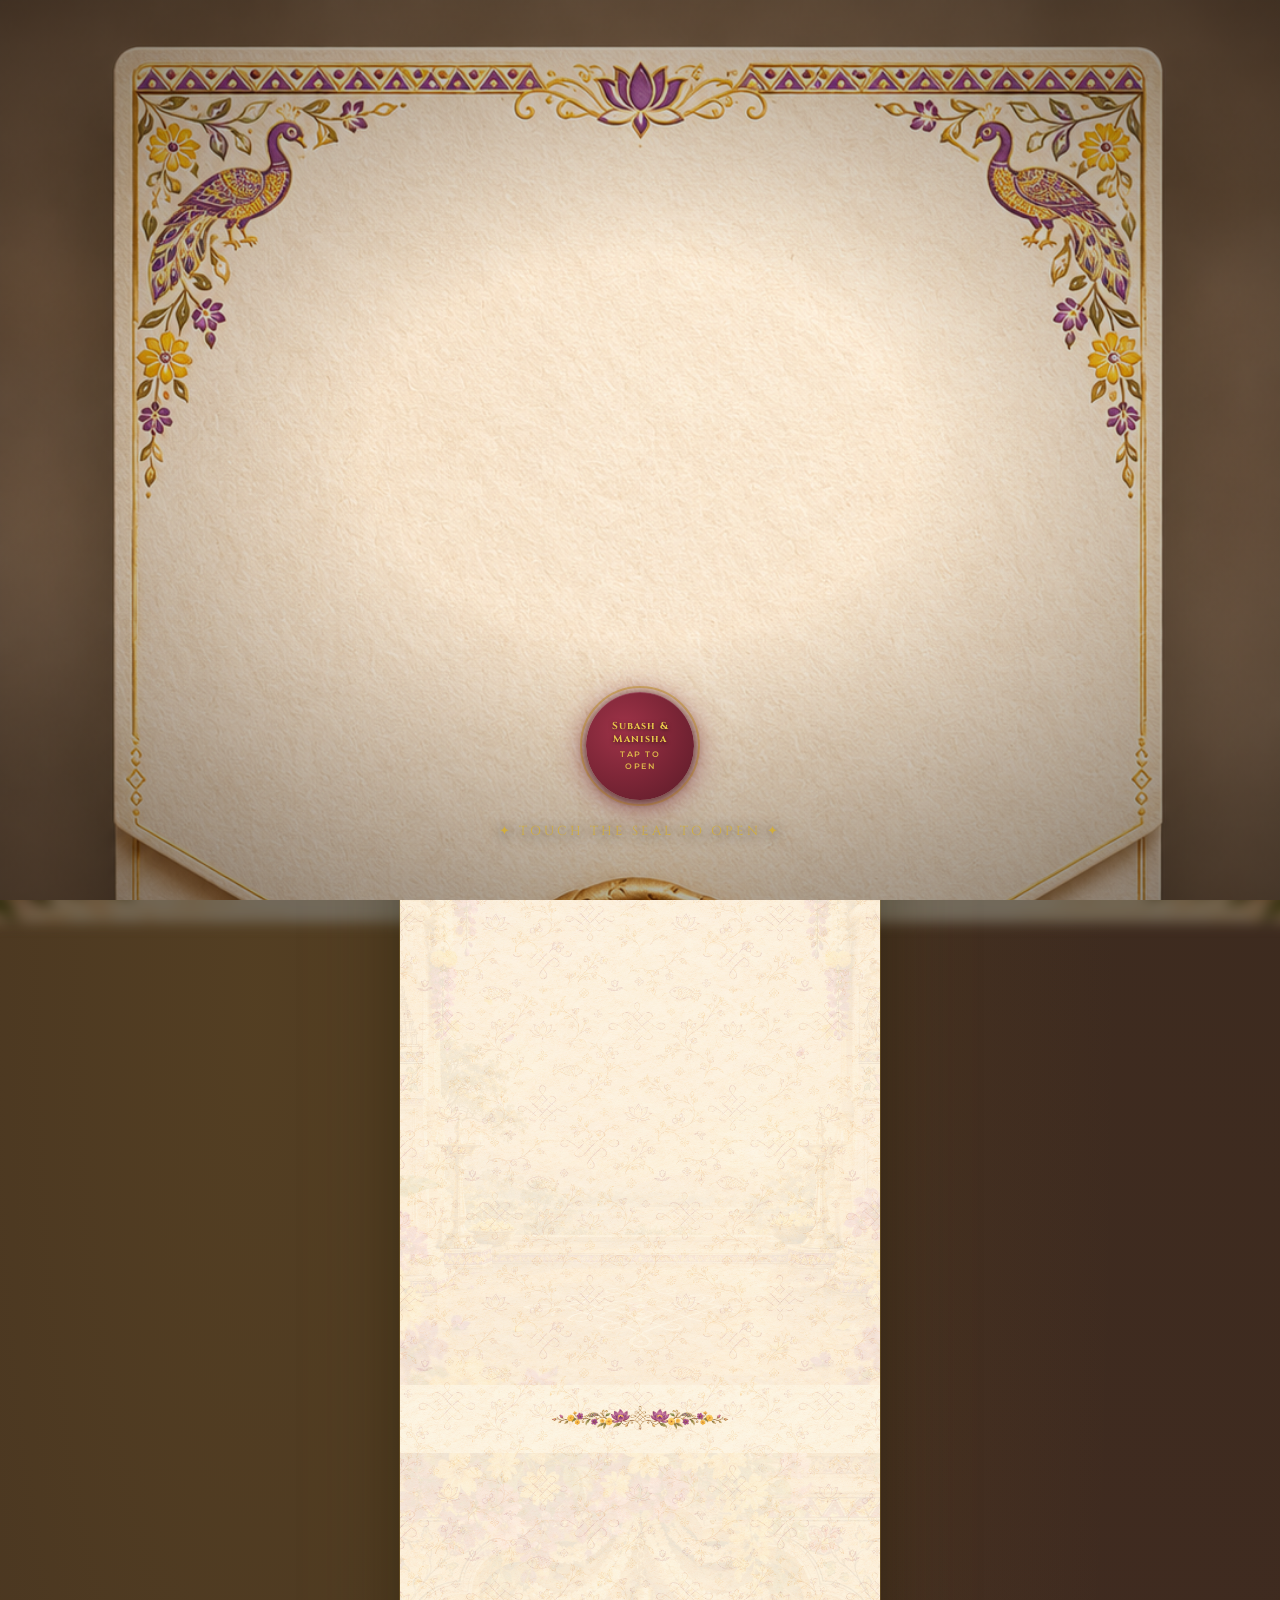
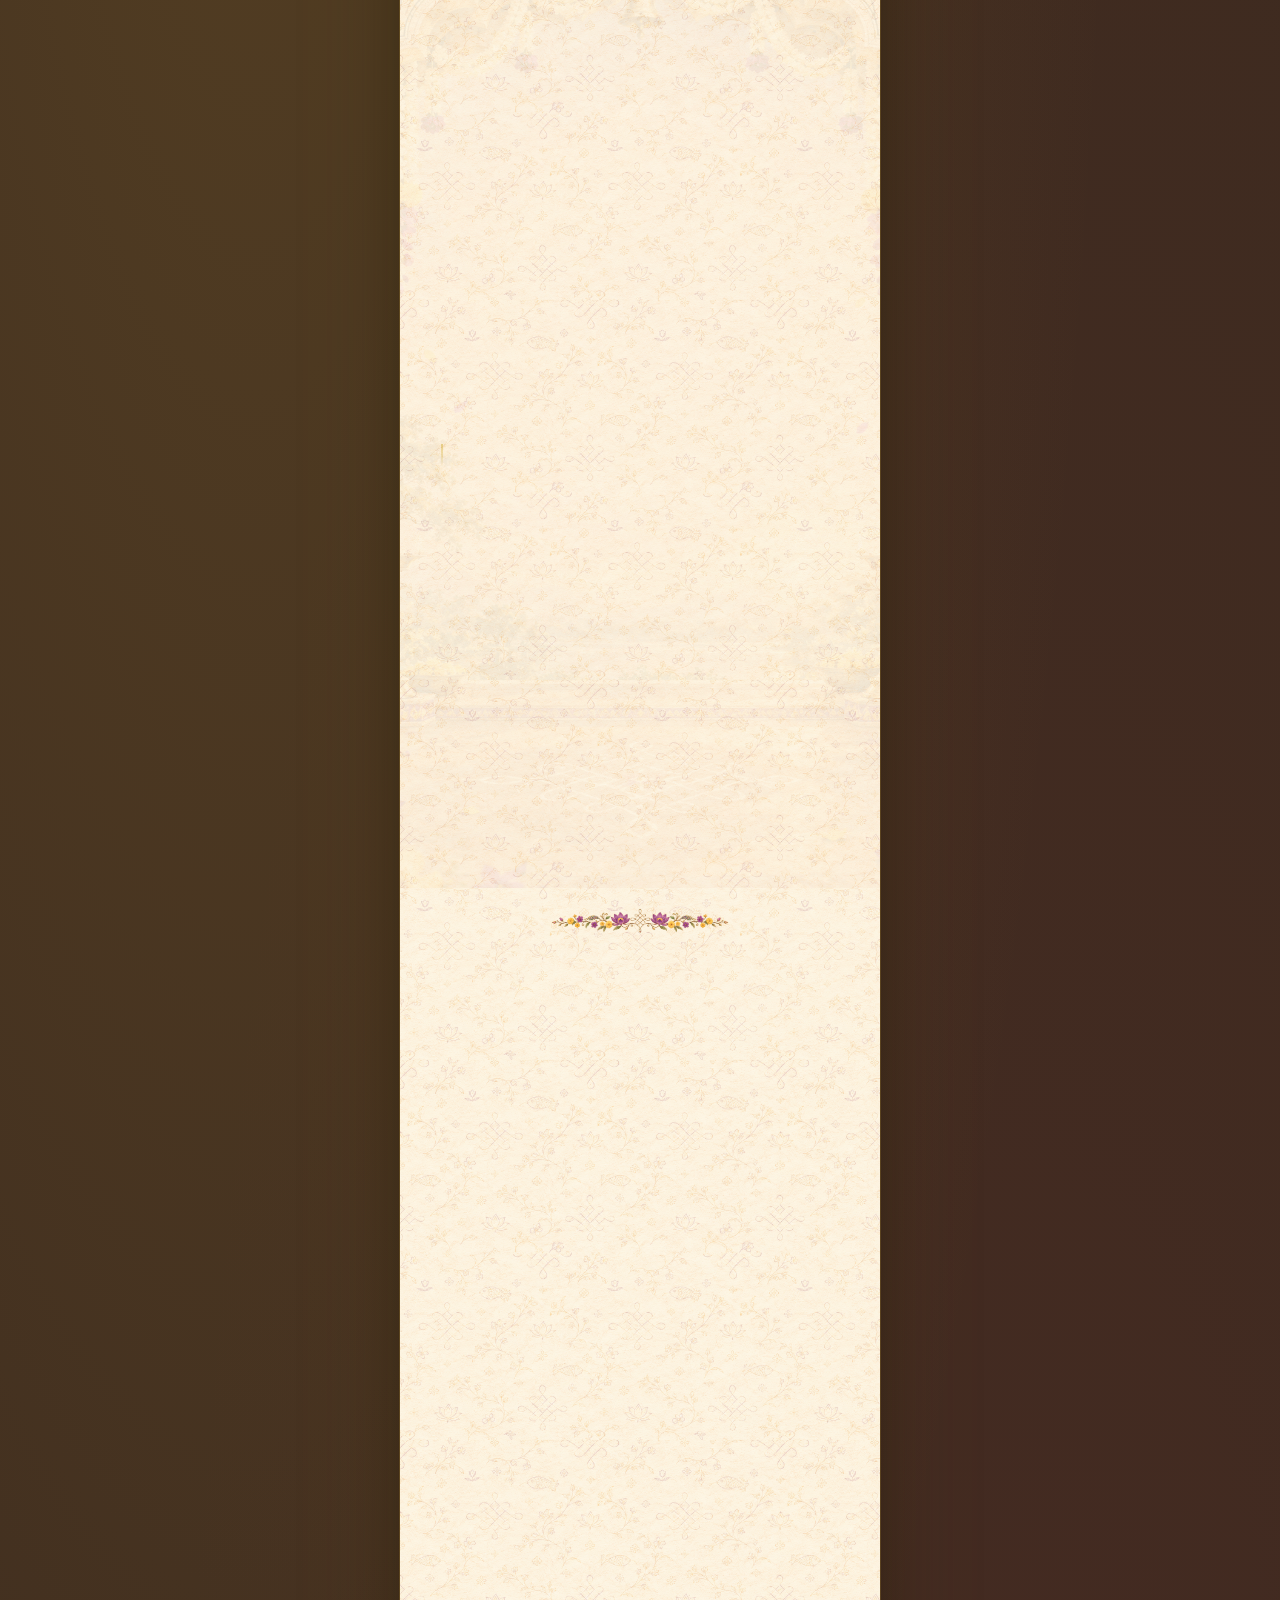
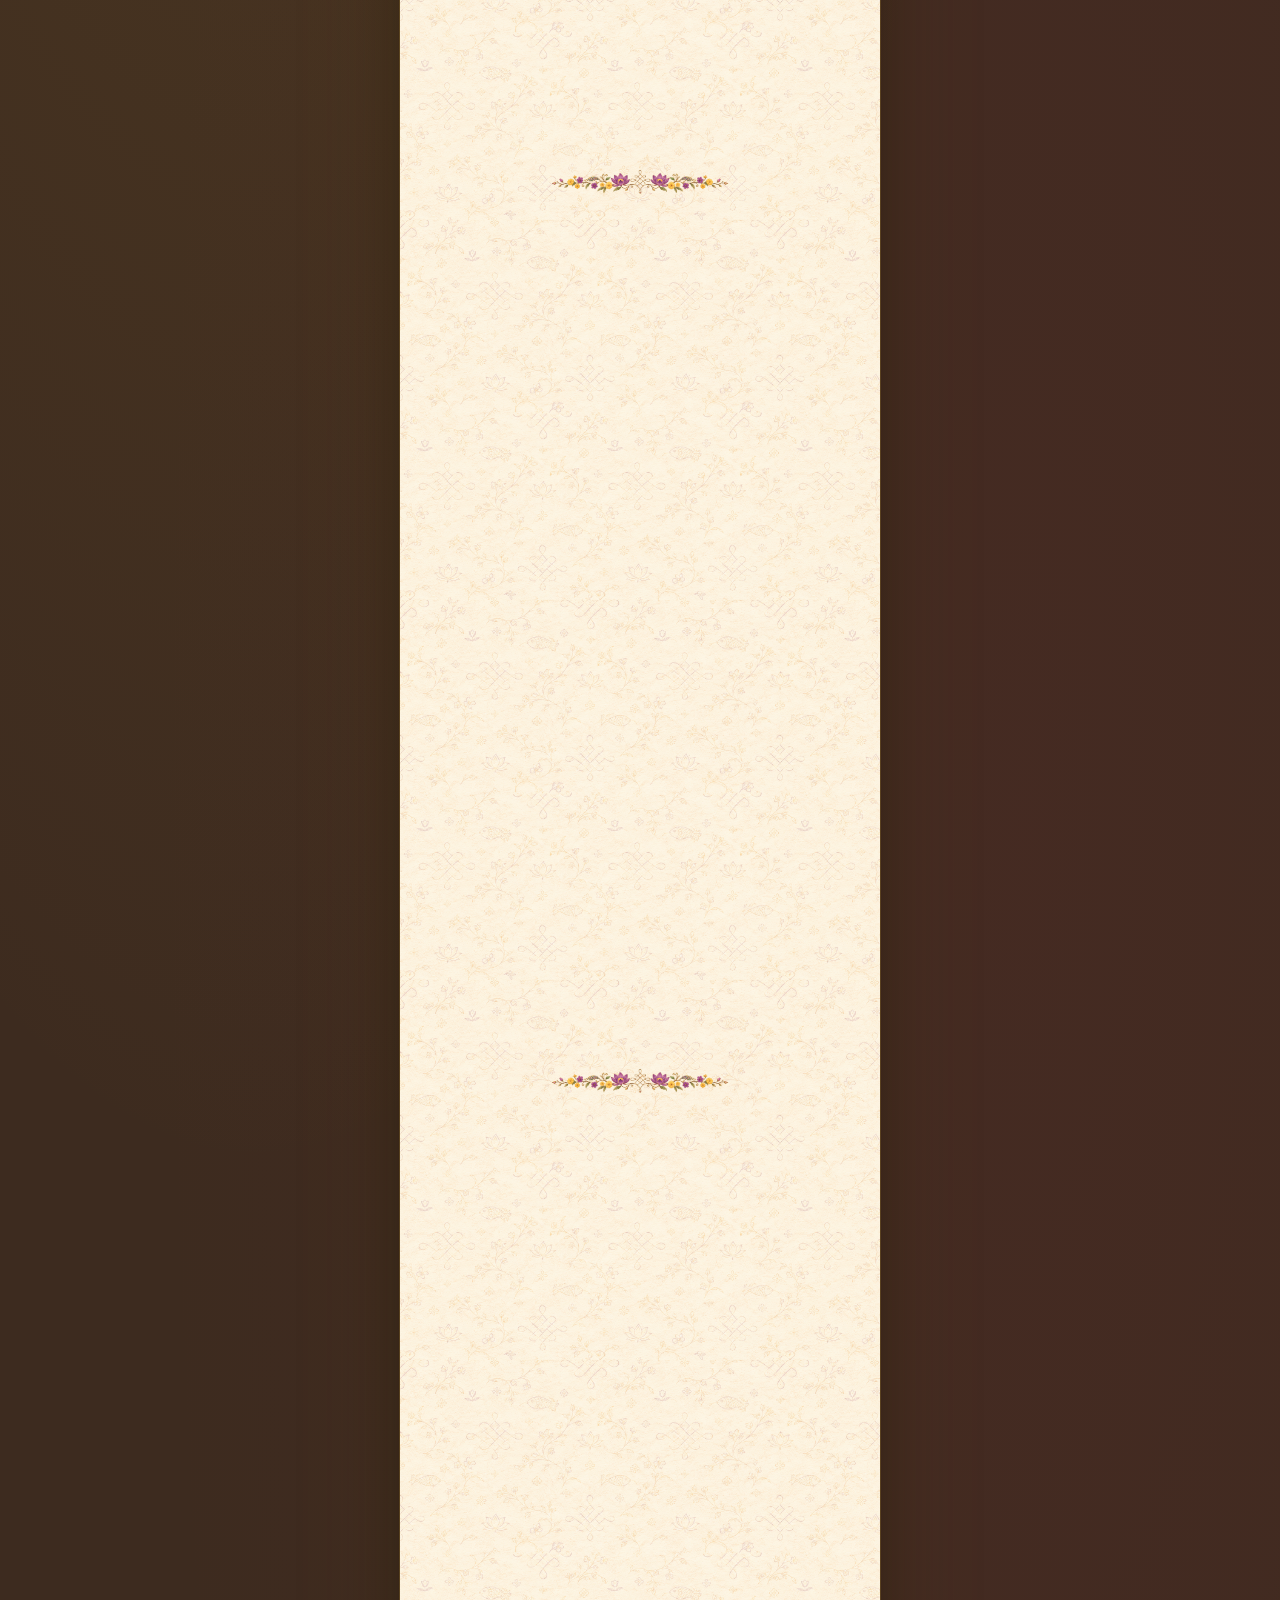
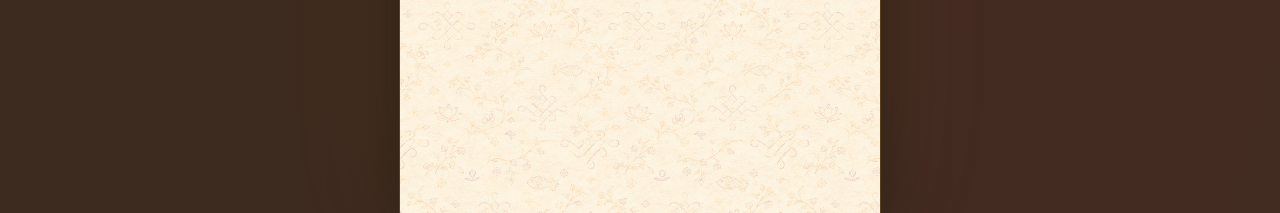
==== index.html @ e5912695 "first commit" ====
<!DOCTYPE html>
<html lang="en">
<head>
  <meta charset="UTF-8" />
  <meta name="viewport" content="width=device-width, initial-scale=1.0, maximum-scale=1.0, user-scalable=no" />
  <meta name="theme-color" content="#D4AF37" />
  <meta name="description" content="You are cordially invited to celebrate the wedding of Subash & Manisha — February 10, 2027, Salem, Tamil Nadu." />
  <meta property="og:title" content="Subash & Manisha Wedding Invitation" />
  <meta property="og:description" content="Join us as we tie the knot — February 10, 2027, Salem, Tamil Nadu." />
  <meta property="og:image" content="assets/images/og-cover.jpg" />
  <title>Subash &amp; Manisha — Wedding Invitation</title>

  <!-- Google Fonts -->
  <link rel="preconnect" href="https://fonts.googleapis.com" />
  <link rel="preconnect" href="https://fonts.gstatic.com" crossorigin />
  <link href="https://fonts.googleapis.com/css2?family=Cinzel:wght@400;600;700;900&family=Cormorant+Garamond:ital,wght@0,300;0,400;0,500;0,600;1,300;1,400;1,500&family=Montserrat:wght@300;400;500;600&family=Noto+Serif+Tamil:wght@400;600;700&family=Noto+Sans+Devanagari:wght@400;600;700&display=swap" rel="stylesheet" />

  <link rel="stylesheet" href="style.css" />
</head>
<body>

  <!-- ═══════════════════════════════════════════ -->
  <!--  BACKGROUND AMBIENT (wide screens)          -->
  <!-- ═══════════════════════════════════════════ -->
  <div class="ambient-bg" aria-hidden="true">
    <div class="ambient-pattern"></div>
  </div>

  <!-- ═══════════════════════════════════════════ -->
  <!--  ENVELOPE ENTRY OVERLAY                     -->
  <!-- ═══════════════════════════════════════════ -->
  <div id="envelope-overlay" class="envelope-overlay" role="dialog" aria-modal="true" aria-label="Wedding Invitation Envelope — Tap to open">
    <div class="envelope-scene">

      <!-- Wax Seal centered on the real envelope image -->
      <div class="wax-seal" id="waxSeal" role="button" tabindex="0" aria-label="Tap to open the invitation">
        <div class="seal-inner">
          <span class="seal-names">Subash &amp; Manisha</span>
          <span class="seal-text">TAP TO<br/>OPEN</span>
        </div>
        <div class="seal-ring"></div>
      </div>

      <p class="envelope-hint">✦ Touch the seal to open ✦</p>
    </div>
  </div><!-- /envelope-overlay -->

  <!-- ═══════════════════════════════════════════ -->
  <!--  AUDIO                                      -->
  <!-- ═══════════════════════════════════════════ -->
  <audio id="wedding-music" loop preload="auto">
    <source src="assets/audio/music.mp3" type="audio/mpeg" />
    <source src="assets/audio/wedding-music.mp3" type="audio/mpeg" />
  </audio>

  <!-- Floating Audio Toggle -->
  <button class="audio-toggle" id="audioToggle" aria-label="Toggle wedding music" title="Toggle music">
    <span class="audio-icon" id="audioIcon">♪</span>
    <span class="audio-ripple"></span>
  </button>

  <!-- ═══════════════════════════════════════════ -->
  <!--  MAIN INVITATION CONTENT                    -->
  <!-- ═══════════════════════════════════════════ -->
  <main class="invitation-card" id="invitationCard" aria-hidden="true">

    <!-- ─── HERO ──────────────────────────────── -->
    <section class="hero-section">
      <div class="hero-top-border"></div>
      <div class="hero-ornament top">❧</div>

      <!-- Temple motif placeholder -->
      <div class="temple-motif" aria-hidden="true"></div>

      <!-- Sacred verse in Tamil & Sanskrit -->
      <p class="vedic-verse">
        <em>॥ சுபமண விழா ॥ शुभ विवाह ॥</em>
      </p>
      <p class="vedic-sub">With the blessings of God &amp; our beloved families</p>

      <!-- Subash & Manisha Golden Wedding Logo -->
      <div class="hero-logo-wrapper" aria-label="Subash & Manisha">
        <h1 class="sr-only">Subash &amp; Manisha Wedding</h1>
        <img src="assets/images/Subash & Manisha Golden Wedding Logo.png" alt="Subash & Manisha" class="hero-wedding-logo" />
      </div>

      <!-- Date & Location pill -->
      <div class="event-meta">
        <span class="meta-chip">
          <span class="chip-icon">📅</span>
          <span>February 10, 2027</span>
        </span>
        <span class="meta-chip">
          <span class="chip-icon">📍</span>
          <span>Salem, Tamil Nadu</span>
        </span>
      </div>

      <!-- Countdown Timer -->
      <div class="countdown-container" id="countdown" aria-live="polite" aria-label="Countdown to wedding">
        <div class="countdown-pill">
          <span class="count-val" id="cntDays">--</span>
          <span class="count-lbl">Days</span>
        </div>
        <div class="countdown-divider">:</div>
        <div class="countdown-pill">
          <span class="count-val" id="cntHours">--</span>
          <span class="count-lbl">Hrs</span>
        </div>
        <div class="countdown-divider">:</div>
        <div class="countdown-pill">
          <span class="count-val" id="cntMins">--</span>
          <span class="count-lbl">Mins</span>
        </div>
        <div class="countdown-divider">:</div>
        <div class="countdown-pill">
          <span class="count-val" id="cntSecs">--</span>
          <span class="count-lbl">Secs</span>
        </div>
      </div>

      <div class="hero-ornament bottom">❧</div>
      <div class="hero-bottom-border"></div>
    </section>

    <!-- ─── DIVIDER ───────────────────────────── -->
    <div class="section-divider" aria-hidden="true">
      <span class="divider-line"></span>
      <span class="divider-lotus">🪷</span>
      <span class="divider-line"></span>
    </div>

    <!-- ─── BLESSINGS & FAMILY ────────────────── -->
    <section class="family-section">
      <div class="section-header">
        <h2 class="section-title">With the Blessings of</h2>
        <p class="section-subtitle">our beloved families</p>
      </div>

      <!-- Groom's Family -->
      <div class="family-card groom-card">
        <div class="family-card-accent groom-accent"></div>
        <div class="family-card-inner">
          <div class="family-badge">
            <span class="family-badge-icon">👨‍👩‍👦</span>
            <span class="family-badge-label">Groom's Family</span>
          </div>
          <h3 class="family-name groom">Subash</h3>
          <p class="family-desc">Son of</p>
          <div class="parents-grid">
            <div class="parent-item">
              <span class="parent-role">Father</span>
              <span class="parent-name">Shri. Sivakumar</span>
            </div>
            <div class="parent-divider" aria-hidden="true">&amp;</div>
            <div class="parent-item">
              <span class="parent-role">Mother</span>
              <span class="parent-name">Smt. Sumathi</span>
            </div>
          </div>
          <p class="family-address">
            <span class="address-icon">🏡</span>
            Salem, Tamil Nadu
          </p>
        </div>
      </div>

      <!-- Connecting ornament -->
      <div class="family-connector" aria-hidden="true">
        <div class="connector-line"></div>
        <div class="connector-heart">♥</div>
        <div class="connector-line"></div>
      </div>

      <!-- Bride's Family -->
      <div class="family-card bride-card">
        <div class="family-card-accent bride-accent"></div>
        <div class="family-card-inner">
          <div class="family-badge">
            <span class="family-badge-icon">👨‍👩‍👧</span>
            <span class="family-badge-label">Bride's Family</span>
          </div>
          <h3 class="family-name bride">Manisha</h3>
          <p class="family-desc">Daughter of</p>
          <div class="parents-grid">
            <div class="parent-item">
              <span class="parent-role">Father</span>
              <span class="parent-name">Shri. Kamlesh Jha</span>
            </div>
            <div class="parent-divider" aria-hidden="true">&amp;</div>
            <div class="parent-item">
              <span class="parent-role">Mother</span>
              <span class="parent-name">Smt. Poonam Jha</span>
            </div>
          </div>
          <p class="family-address">
            <span class="address-icon">🏡</span>
            Salem, Tamil Nadu
          </p>
        </div>
      </div>
    </section>

    <!-- ─── DIVIDER ───────────────────────────── -->
    <div class="section-divider" aria-hidden="true">
      <span class="divider-line"></span>
      <span class="divider-lotus">✦</span>
      <span class="divider-line"></span>
    </div>

    <!-- ─── WEDDING DETAILS & SCHEDULE ───────── -->
    <section class="schedule-section">
      <div class="section-header">
        <h2 class="section-title">Wedding Schedule</h2>
        <p class="section-subtitle">February 10, 2027</p>
      </div>

      <!-- Mini Calendar -->
      <div class="mini-calendar" role="img" aria-label="Wedding date calendar: February 10, 2027">
        <div class="cal-header">
          <span class="cal-month">February</span>
          <span class="cal-year">2027</span>
        </div>
        <div class="cal-grid">
          <span class="cal-day-name">Su</span>
          <span class="cal-day-name">Mo</span>
          <span class="cal-day-name">Tu</span>
          <span class="cal-day-name">We</span>
          <span class="cal-day-name">Th</span>
          <span class="cal-day-name">Fr</span>
          <span class="cal-day-name">Sa</span>
          <!-- Feb 2027 starts on Monday -->
          <span class="cal-day empty"></span>
          <span class="cal-day">1</span>
          <span class="cal-day">2</span>
          <span class="cal-day">3</span>
          <span class="cal-day">4</span>
          <span class="cal-day">5</span>
          <span class="cal-day">6</span>
          <span class="cal-day">7</span>
          <span class="cal-day">8</span>
          <span class="cal-day">9</span>
          <span class="cal-day highlight" aria-current="date">10</span>
          <span class="cal-day">11</span>
          <span class="cal-day">12</span>
          <span class="cal-day">13</span>
          <span class="cal-day">14</span>
          <span class="cal-day">15</span>
          <span class="cal-day">16</span>
          <span class="cal-day">17</span>
          <span class="cal-day">18</span>
          <span class="cal-day">19</span>
          <span class="cal-day">20</span>
          <span class="cal-day">21</span>
          <span class="cal-day">22</span>
          <span class="cal-day">23</span>
          <span class="cal-day">24</span>
          <span class="cal-day">25</span>
          <span class="cal-day">26</span>
          <span class="cal-day">27</span>
          <span class="cal-day">28</span>
        </div>
      </div>

      <!-- Schedule Events -->
      <div class="schedule-timeline">

        <div class="timeline-item">
          <div class="timeline-dot">
            <span class="timeline-dot-icon">🪔</span>
          </div>
          <div class="timeline-content">
            <div class="timeline-card">
              <div class="timeline-badge">Muhurtham</div>
              <h3 class="timeline-event">Sacred Muhurtham</h3>
              <p class="timeline-time">⏰ 9:00 AM – 12:00 PM</p>
              <p class="timeline-desc">The auspicious wedding ceremony with Vedic rituals, exchange of garlands &amp; sacred vows.</p>
            </div>
          </div>
        </div>

        <div class="timeline-connector"></div>

        <div class="timeline-item">
          <div class="timeline-dot">
            <span class="timeline-dot-icon">🎊</span>
          </div>
          <div class="timeline-content">
            <div class="timeline-card">
              <div class="timeline-badge">Reception</div>
              <h3 class="timeline-event">Grand Reception</h3>
              <p class="timeline-time">⏰ 6:00 PM – 10:00 PM</p>
              <p class="timeline-desc">An evening celebration with dinner, music &amp; memories. All friends &amp; family warmly welcomed.</p>
            </div>
          </div>
        </div>

      </div>

      <!-- Action Buttons -->
      <div class="schedule-actions">
        <a href="https://calendar.google.com/calendar/render?action=TEMPLATE&text=Subash+%26+Manisha+Wedding&dates=20270210T090000/20270210T220000&location=Salem%2C+Tamil+Nadu&details=You+are+cordially+invited+to+the+wedding+of+Subash+%26+Manisha.+Muhurtham%3A+9AM-12PM%2C+Reception%3A+6PM-10PM"
           target="_blank"
           rel="noopener noreferrer"
           class="action-btn btn-calendar"
           aria-label="Add wedding to Google Calendar">
          <span class="btn-icon">📅</span>
          <span>Add to Calendar</span>
        </a>
        <a href="https://www.google.com/maps/search/Salem+Tamil+Nadu"
           target="_blank"
           rel="noopener noreferrer"
           class="action-btn btn-directions"
           aria-label="Get directions to Salem, Tamil Nadu">
          <span class="btn-icon">🗺️</span>
          <span>Get Directions</span>
        </a>
      </div>

      <!-- Venue Card -->
      <div class="venue-card">
        <div class="venue-icon" aria-hidden="true">🏛️</div>
        <div class="venue-details">
          <h3 class="venue-name">Wedding Venue</h3>
          <p class="venue-address">Salem, Tamil Nadu, India</p>
          <p class="venue-note">Detailed venue address will be shared shortly</p>
        </div>
      </div>
    </section>

    <!-- ─── DIVIDER ───────────────────────────── -->
    <div class="section-divider" aria-hidden="true">
      <span class="divider-line"></span>
      <span class="divider-lotus">🌸</span>
      <span class="divider-line"></span>
    </div>

    <!-- ─── SCRATCH CARD ───────────────────────── -->
    <section class="scratch-section">
      <div class="section-header">
        <h2 class="section-title">From Our Hearts</h2>
        <p class="section-subtitle">Scratch to reveal our message ✨</p>
      </div>

      <div class="scratch-container">
        <!-- Hidden message (shown beneath canvas) -->
        <div class="scratch-message" id="scratchMessage">
          <div class="scratch-msg-inner">
            <p class="scratch-emoji">💌</p>
            <h3 class="scratch-msg-title">Dear Beloved,</h3>
            <p class="scratch-msg-text">
              Our journey has been one of courage, countless emotions, and a love that stood strong through it all. Through every challenge, we held on to each other, and today, we find ourselves surrounded by the love, blessings, and acceptance of both our families.<br/><br/>
              As two hearts unite and two beautiful traditions come together, we begin a new chapter filled with hope, joy, and endless love.<br/><br/>
              With hearts full of gratitude and happiness, we invite you to be a part of our special day. Your presence and blessings would mean the world to us as we celebrate not just our love, but the beautiful coming together of two families, two cultures, and two traditions.
            </p>
            <p class="scratch-msg-sign">With all our love,<br/><strong>Subash &amp; Manisha</strong></p>
          </div>
        </div>
        <!-- Scratch overlay canvas -->
        <canvas id="scratchCanvas" class="scratch-canvas" aria-label="Scratch to reveal a message from the couple" role="img" tabindex="0"></canvas>
        <p class="scratch-hint" id="scratchHint">
          <span class="hint-finger">👆</span> Scratch here to reveal a message
        </p>
      </div>
    </section>

    <!-- ─── DIVIDER ───────────────────────────── -->
    <div class="section-divider" aria-hidden="true">
      <span class="divider-line"></span>
      <span class="divider-lotus">✦</span>
      <span class="divider-line"></span>
    </div>

    <!-- ─── OUR STORY CAROUSEL ────────────────── -->
    <section class="story-section">
      <div class="section-header">
        <h2 class="section-title">Our Story</h2>
        <p class="section-subtitle">A journey from two to one</p>
      </div>

      <div class="carousel-wrapper" id="storyCarousel">
        <div class="carousel-track" id="carouselTrack">

          <!-- Slide 1 -->
          <div class="story-slide" data-index="0">
            <div class="slide-image-container">
              <div class="slide-image-placeholder">
                <span class="placeholder-icon">💫</span>
                <p class="placeholder-text">Photo Coming Soon</p>
              </div>
            </div>
            <div class="slide-content">
              <span class="slide-chapter">Chapter 1</span>
              <h3 class="slide-title">First Meeting</h3>
              <p class="slide-text">Every love story has a beginning — ours was written in the stars. The moment we met, we knew something beautiful was about to unfold.</p>
            </div>
          </div>

          <!-- Slide 2 -->
          <div class="story-slide" data-index="1">
            <div class="slide-image-container">
              <div class="slide-image-placeholder">
                <span class="placeholder-icon">🌺</span>
                <p class="placeholder-text">Photo Coming Soon</p>
              </div>
            </div>
            <div class="slide-content">
              <span class="slide-chapter">Chapter 2</span>
              <h3 class="slide-title">Growing Together</h3>
              <p class="slide-text">Through laughter and tears, through every high and low, we grew stronger together. Our bond deepened with each passing day.</p>
            </div>
          </div>

          <!-- Slide 3 -->
          <div class="story-slide" data-index="2">
            <div class="slide-image-container">
              <div class="slide-image-placeholder">
                <span class="placeholder-icon">💍</span>
                <p class="placeholder-text">Photo Coming Soon</p>
              </div>
            </div>
            <div class="slide-content">
              <span class="slide-chapter">Chapter 3</span>
              <h3 class="slide-title">The Proposal</h3>
              <p class="slide-text">Under a golden sky, with hearts full of love, the question was asked and joyfully answered. Our forever began that very moment.</p>
            </div>
          </div>

          <!-- Slide 4 -->
          <div class="story-slide" data-index="3">
            <div class="slide-image-container">
              <div class="slide-image-placeholder">
                <span class="placeholder-icon">🎊</span>
                <p class="placeholder-text">Photo Coming Soon</p>
              </div>
            </div>
            <div class="slide-content">
              <span class="slide-chapter">Chapter 4</span>
              <h3 class="slide-title">Forever Begins</h3>
              <p class="slide-text">Now we stand at the threshold of a new chapter — our wedding day. And we can't imagine celebrating it without you by our side.</p>
            </div>
          </div>

        </div><!-- /carousel-track -->

        <!-- Carousel Controls -->
        <div class="carousel-controls">
          <button class="carousel-btn prev-btn" id="prevSlide" aria-label="Previous story slide">&#8249;</button>
          <div class="carousel-dots" id="carouselDots" role="tablist" aria-label="Story slides">
            <button class="dot active" data-slide="0" role="tab" aria-selected="true" aria-label="Slide 1: First Meeting"></button>
            <button class="dot" data-slide="1" role="tab" aria-selected="false" aria-label="Slide 2: Growing Together"></button>
            <button class="dot" data-slide="2" role="tab" aria-selected="false" aria-label="Slide 3: The Proposal"></button>
            <button class="dot" data-slide="3" role="tab" aria-selected="false" aria-label="Slide 4: Forever Begins"></button>
          </div>
          <button class="carousel-btn next-btn" id="nextSlide" aria-label="Next story slide">&#8250;</button>
        </div>

      </div><!-- /carousel-wrapper -->
    </section>

    <!-- ─── DIVIDER ───────────────────────────── -->
    <div class="section-divider" aria-hidden="true">
      <span class="divider-line"></span>
      <span class="divider-lotus">🕊️</span>
      <span class="divider-line"></span>
    </div>

    <!-- ─── FOOTER ────────────────────────────── -->
    <footer class="invitation-footer">
      <div class="footer-ornament" aria-hidden="true">❧</div>

      <div class="footer-logo-wrapper" aria-label="Subash & Manisha">
        <img src="assets/images/Subash & Manisha Golden Wedding Logo.png" alt="Subash & Manisha" class="footer-wedding-logo" />
      </div>

      <h2 class="footer-title">Join Our Celebration</h2>

      <p class="footer-message">
        Your laughter, your blessings, and your presence are all we could ever wish for.<br/>
        Come, be a part of our most cherished memory.
      </p>

      <p class="footer-warmly">
        Warmly &amp; Lovingly,<br/>
        <strong>Subash &amp; Manisha</strong>
      </p>

      <!-- WhatsApp Share -->
      <a href="https://wa.me/?text=You+are+cordially+invited+to+the+wedding+of+%F0%9F%92%AB+Subash+%26+Manisha+%F0%9F%92%AB%0A%0A%F0%9F%93%85+Date%3A+February+10%2C+2027%0A%F0%9F%93%8D+Venue%3A+Salem%2C+Tamil+Nadu%0A%0AJoin+us+to+celebrate+their+special+day!+%F0%9F%8C%B8"
         target="_blank"
         rel="noopener noreferrer"
         class="whatsapp-btn"
         aria-label="Share wedding invitation via WhatsApp">
        <svg class="whatsapp-icon" viewBox="0 0 24 24" xmlns="http://www.w3.org/2000/svg" aria-hidden="true">
          <path d="M17.472 14.382c-.297-.149-1.758-.867-2.03-.967-.273-.099-.471-.148-.67.15-.197.297-.767.966-.94 1.164-.173.199-.347.223-.644.075-.297-.15-1.255-.463-2.39-1.475-.883-.788-1.48-1.761-1.653-2.059-.173-.297-.018-.458.13-.606.134-.133.298-.347.446-.52.149-.174.198-.298.298-.497.099-.198.05-.371-.025-.52-.075-.149-.669-1.612-.916-2.207-.242-.579-.487-.5-.669-.51-.173-.008-.371-.01-.57-.01-.198 0-.52.074-.792.372-.272.297-1.04 1.016-1.04 2.479 0 1.462 1.065 2.875 1.213 3.074.149.198 2.096 3.2 5.077 4.487.709.306 1.262.489 1.694.625.712.227 1.36.195 1.871.118.571-.085 1.758-.719 2.006-1.413.248-.694.248-1.289.173-1.413-.074-.124-.272-.198-.57-.347m-5.421 7.403h-.004a9.87 9.87 0 01-5.031-1.378l-.361-.214-3.741.982.998-3.648-.235-.374a9.86 9.86 0 01-1.51-5.26c.001-5.45 4.436-9.884 9.888-9.884 2.64 0 5.122 1.03 6.988 2.898a9.825 9.825 0 012.893 6.994c-.003 5.45-4.437 9.884-9.885 9.884m8.413-18.297A11.815 11.815 0 0012.05 0C5.495 0 .16 5.335.157 11.892c0 2.096.547 4.142 1.588 5.945L.057 24l6.305-1.654a11.882 11.882 0 005.683 1.448h.005c6.554 0 11.89-5.335 11.893-11.893a11.821 11.821 0 00-3.48-8.413z"/>
        </svg>
        <span>Share via WhatsApp</span>
      </a>

      <div class="footer-bottom">
        <p class="footer-made">Made with ❤️ for Subash &amp; Manisha</p>
        <p class="footer-year">© 2027 — A Celebration of Love</p>
      </div>

      <div class="footer-ornament bottom" aria-hidden="true">❧</div>
    </footer>

  </main><!-- /invitation-card -->

  <!-- Scroll-to-top button -->
  <button class="scroll-top" id="scrollTop" aria-label="Scroll to top" title="Back to top">↑</button>

  <script src="script.js"></script>
</body>
</html>
---- style.css ----
/* =========================================================
   style.css — Subash & Manisha Wedding Invitation
   Mobile-First Design System
   Primary: Royal Gold (#D4AF37)
   Background: Warm Ivory (#FDFBF7)
   Accent: Deep Charcoal / Burgundy
   ========================================================= */

/* ── 1. CSS CUSTOM PROPERTIES ───────────────────────────── */
:root {
  --gold:           #D4AF37;
  --gold-light:     #E8C84A;
  --gold-dark:      #B8931F;
  --gold-pale:      #F5E7B2;
  --ivory:          #FDFBF7;
  --ivory-dark:     #F5F0E8;
  --cream:          #FAF6EE;
  --charcoal:       #2C2C2C;
  --charcoal-light: #4A4A4A;
  --burgundy:       #7D2637;
  --burgundy-light: #9E3348;
  --text-primary:   #2C2C2C;
  --text-muted:     #7A7A7A;
  --text-gold:      #8B6914;
  --shadow-soft:    0 2px 20px rgba(0,0,0,0.08);
  --shadow-card:    0 4px 30px rgba(0,0,0,0.10);
  --shadow-gold:    0 4px 20px rgba(212,175,55,0.25);
  --border-gold:    1px solid rgba(212,175,55,0.35);
  --radius-card:    16px;
  --radius-pill:    50px;
  --font-display:   'Cinzel', serif;
  --font-serif:     'Cormorant Garamond', serif;
  --font-body:      'Montserrat', sans-serif;
  --transition:     all 0.35s cubic-bezier(0.4, 0, 0.2, 1);
  --container-max:  480px;
}

/* ── 2. RESET & BASE ─────────────────────────────────────── */
*, *::before, *::after {
  box-sizing: border-box;
  margin: 0;
  padding: 0;
}

html {
  scroll-behavior: smooth;
  font-size: 16px;
  -webkit-text-size-adjust: 100%;
}

body {
  background-color: #3D2B1F;
  background-image:
    radial-gradient(ellipse at 20% 20%, rgba(212,175,55,0.15) 0%, transparent 60%),
    radial-gradient(ellipse at 80% 80%, rgba(125,38,55,0.12) 0%, transparent 60%);
  min-height: 100vh;
  font-family: var(--font-body);
  color: var(--text-primary);
  overflow-x: hidden;
  -webkit-font-smoothing: antialiased;
  touch-action: pan-y;
}

img, svg { max-width: 100%; display: block; }
a { color: inherit; text-decoration: none; }
button { cursor: pointer; border: none; background: none; font-family: inherit; }

/* Focus visible for accessibility */
:focus-visible {
  outline: 2px solid var(--gold);
  outline-offset: 3px;
  border-radius: 4px;
}

/* ── 3. AMBIENT BACKGROUND (widescreen only) ─────────────── */
.ambient-bg {
  display: none;
  position: fixed;
  inset: 0;
  z-index: 0;
  pointer-events: none;
}

.ambient-pattern {
  width: 100%;
  height: 100%;
  background-image:
    url('assets/images/Ornate Tamil-Mithila Wedding Arch.png');
  background-size: cover;
  background-position: center;
  filter: blur(6px) brightness(0.45);
  transform: scale(1.05);
}

/* ── 4. MAIN INVITATION CARD CONTAINER ───────────────────── */
.invitation-card {
  position: relative;
  z-index: 1;
  background-color: var(--ivory);
  background-image: url('assets/images/Ivory Kolam Madhubani Wedding Texture.png');
  background-repeat: repeat;
  background-size: 380px 380px;
  min-height: 100vh;
  width: 100%;
  max-width: var(--container-max);
  margin: 0 auto;
  overflow: hidden;
}

/* Widescreen: card effect with shadow */
@media (min-width: 500px) {
  .ambient-bg { display: block; }

  .invitation-card {
    margin: 0 auto;
    box-shadow:
      0 0 0 1px rgba(212,175,55,0.2),
      0 10px 60px rgba(0,0,0,0.35),
      0 0 120px rgba(212,175,55,0.08);
    min-height: 100vh;
  }
}

/* ── 5. ENVELOPE OVERLAY ─────────────────────────────────── */
.envelope-overlay {
  position: fixed;
  inset: 0;
  z-index: 9999;
  background: #1A0F08;
  display: flex;
  align-items: center;
  justify-content: center;
  flex-direction: column;
  transition: opacity 0.7s ease, visibility 0.7s ease;
  overflow: hidden;
}

.envelope-overlay::before {
  content: '';
  position: absolute;
  inset: 0;
  background-image: url('assets/images/Elegant Madhubani Peacock Invitation Envelope.png');
  background-size: cover;
  background-position: center top;
  opacity: 1;
  pointer-events: none;
}

/* Dark vignette over the envelope image */
.envelope-overlay::after {
  content: '';
  position: absolute;
  inset: 0;
  background: radial-gradient(ellipse at center, transparent 30%, rgba(15,8,4,0.55) 100%);
  pointer-events: none;
}

.envelope-overlay.opening {
  pointer-events: none;
}

.envelope-overlay.hidden {
  opacity: 0;
  visibility: hidden;
  pointer-events: none;
}

.envelope-scene {
  display: flex;
  flex-direction: column;
  align-items: center;
  justify-content: flex-end;
  gap: 0;
  position: relative;
  z-index: 10;
  width: 100%;
  height: 100%;
  padding-bottom: 60px;
}

/* Hide the old CSS envelope — we use the real image now */
.envelope-wrapper {
  display: none;
}

/* Envelope back */
.envelope-back {
  position: absolute;
  inset: 0;
  background: linear-gradient(160deg, #F5E7B2 0%, #E8D4A0 40%, #D4BB7A 100%);
  border-radius: 6px 6px 16px 16px;
  box-shadow:
    0 20px 60px rgba(0,0,0,0.5),
    inset 0 1px 0 rgba(255,255,255,0.3);
  border: 1px solid rgba(212,175,55,0.6);
}

/* Envelope fold lines */
.envelope-fold {
  position: absolute;
  pointer-events: none;
}

.envelope-fold--left {
  left: 0;
  top: 30%;
  bottom: 0;
  width: 50%;
  background: linear-gradient(135deg, #D4BB7A 0%, #C8A85A 100%);
  clip-path: polygon(0 0, 0 100%, 100% 100%);
  border-radius: 0 0 0 16px;
}

.envelope-fold--right {
  right: 0;
  top: 30%;
  bottom: 0;
  width: 50%;
  background: linear-gradient(225deg, #D4BB7A 0%, #C8A85A 100%);
  clip-path: polygon(100% 0, 0 100%, 100% 100%);
  border-radius: 0 0 16px 0;
}

.envelope-fold--bottom {
  bottom: 0;
  left: 0;
  right: 0;
  height: 30%;
  background: linear-gradient(180deg, #D4BB7A 0%, #C8A85A 100%);
  border-radius: 0 0 16px 16px;
}

/* Envelope flap */
.envelope-flap {
  position: absolute;
  top: 0;
  left: 0;
  right: 0;
  height: 52%;
  transform-origin: top center;
  transform: rotateX(0deg);
  transform-style: preserve-3d;
  transition: transform 0.6s cubic-bezier(0.4, 0, 0.2, 1);
  z-index: 10;
  cursor: pointer;
}

.envelope-flap.open {
  transform: rotateX(180deg);
}

.flap-inner {
  position: absolute;
  inset: 0;
  background: linear-gradient(180deg, #F0DFA0 0%, #D4BB7A 60%, #C8A85A 100%);
  clip-path: polygon(0 0, 100% 0, 50% 100%);
  display: flex;
  align-items: flex-start;
  justify-content: center;
  padding-top: 16px;
  border-top-left-radius: 6px;
  border-top-right-radius: 6px;
}

.flap-monogram {
  font-family: var(--font-display);
  font-size: 18px;
  font-weight: 700;
  color: var(--gold-dark);
  opacity: 0.6;
  letter-spacing: 3px;
  margin-top: 8px;
}

/* Wax seal */
.wax-seal {
  position: relative;
  width: 120px;
  height: 120px;
  z-index: 20;
  display: flex;
  align-items: center;
  justify-content: center;
  cursor: pointer;
  transition: transform 0.2s ease;
  -webkit-tap-highlight-color: transparent;
  margin-bottom: 16px;
}

.wax-seal:active {
  transform: scale(0.95);
}

.seal-inner {
  width: 108px;
  height: 108px;
  border-radius: 50%;
  background: radial-gradient(circle at 35% 35%, #9E3348 0%, #7D2637 50%, #5A1B28 100%);
  display: flex;
  flex-direction: column;
  align-items: center;
  justify-content: center;
  box-shadow:
    0 4px 30px rgba(125,38,55,0.8),
    0 2px 8px rgba(0,0,0,0.6),
    inset 0 1px 0 rgba(255,255,255,0.15);
  position: relative;
  z-index: 2;
}

.seal-ring {
  position: absolute;
  width: 120px;
  height: 120px;
  border-radius: 50%;
  border: 2px solid rgba(212,175,55,0.6);
  animation: sealPulse 2s ease-in-out infinite;
}

@keyframes sealPulse {
  0%, 100% { transform: scale(1); opacity: 0.8; }
  50% { transform: scale(1.1); opacity: 0.3; }
}

.seal-names,
.seal-monogram {
  font-family: var(--font-display);
  font-size: 10px;
  font-weight: 700;
  color: var(--gold-light);
  letter-spacing: 1px;
  line-height: 1.25;
  text-align: center;
  padding: 0 4px;
  text-shadow: 0 1px 4px rgba(0,0,0,0.6);
}

.seal-text {
  font-family: var(--font-body);
  font-size: 8px;
  font-weight: 600;
  color: rgba(232, 200, 74, 0.9);
  letter-spacing: 1.5px;
  text-align: center;
  line-height: 1.4;
  text-transform: uppercase;
  margin-top: 4px;
}

/* Envelope card peek */
.envelope-card-peek {
  position: absolute;
  bottom: 0;
  left: 50%;
  transform: translateX(-50%);
  width: 85%;
  text-align: center;
  padding: 12px 16px 20px;
  background: linear-gradient(180deg, rgba(253,251,247,0.0) 0%, rgba(253,251,247,0.95) 100%);
  border-radius: 0 0 12px 12px;
}

.envelope-couple {
  font-family: var(--font-display);
  font-size: 15px;
  font-weight: 600;
  color: var(--charcoal);
  letter-spacing: 2px;
}

.envelope-date {
  font-family: var(--font-serif);
  font-size: 13px;
  color: var(--text-muted);
  margin-top: 4px;
  font-style: italic;
}

.envelope-hint {
  font-family: var(--font-display);
  font-size: 13px;
  color: rgba(212, 175, 55, 0.92);
  letter-spacing: 3px;
  text-transform: uppercase;
  animation: hintPulse 2.5s ease-in-out infinite;
  text-shadow: 0 2px 12px rgba(0,0,0,0.8);
  text-align: center;
}

@keyframes hintPulse {
  0%, 100% { opacity: 0.5; }
  50% { opacity: 1; }
}

/* ── 6. FLOATING AUDIO TOGGLE ────────────────────────────── */
.audio-toggle {
  position: fixed;
  top: 16px;
  right: 16px;
  z-index: 8888;
  width: 52px;
  height: 52px;
  border-radius: 50%;
  background: rgba(255,255,255,0.15);
  backdrop-filter: blur(12px);
  -webkit-backdrop-filter: blur(12px);
  border: 1px solid rgba(212,175,55,0.4);
  box-shadow:
    0 4px 20px rgba(0,0,0,0.2),
    inset 0 1px 0 rgba(255,255,255,0.2);
  color: var(--gold);
  font-size: 22px;
  display: flex;
  align-items: center;
  justify-content: center;
  transition: var(--transition);
  opacity: 0;
  pointer-events: none;
  -webkit-tap-highlight-color: transparent;
  overflow: hidden;
}

.audio-toggle.visible {
  opacity: 1;
  pointer-events: all;
}

.audio-toggle:active {
  transform: scale(0.92);
}

.audio-toggle.playing {
  animation: audioGlow 2s ease-in-out infinite;
}

@keyframes audioGlow {
  0%, 100% { box-shadow: 0 4px 20px rgba(0,0,0,0.2), 0 0 0 0 rgba(212,175,55,0.4); }
  50% { box-shadow: 0 4px 20px rgba(0,0,0,0.2), 0 0 0 8px rgba(212,175,55,0); }
}

.audio-ripple {
  position: absolute;
  inset: 0;
  border-radius: 50%;
  background: rgba(212,175,55,0.2);
  transform: scale(0);
  transition: transform 0.3s ease;
  pointer-events: none;
}

.audio-icon {
  position: relative;
  z-index: 1;
  line-height: 1;
}

/* ── 7. HERO SECTION ─────────────────────────────────────── */
.hero-section {
  position: relative;
  padding: 0 0 48px;
  text-align: center;
  overflow: hidden;
}

/* Hero arch background image */
.hero-section::before {
  content: '';
  position: absolute;
  inset: 0;
  background-image: url('assets/images/Royal Purple Indian Wedding Arch.png');
  background-size: cover;
  background-position: center top;
  opacity: 0.92;
  z-index: 0;
}

/* Soft ivory fade at the bottom so content below blends */
.hero-section::after {
  content: '';
  position: absolute;
  bottom: 0;
  left: 0;
  right: 0;
  height: 120px;
  background: linear-gradient(to bottom, transparent, var(--ivory));
  z-index: 1;
  pointer-events: none;
}

/* All hero children sit above the background */
.hero-section > * {
  position: relative;
  z-index: 2;
}

.hero-top-border,
.hero-bottom-border {
  height: 4px;
  background: linear-gradient(90deg, transparent, var(--gold), transparent);
}

.hero-ornament {
  font-size: 24px;
  color: var(--gold-light);
  opacity: 0.95;
  padding: 16px 0 8px;
  display: block;
  text-shadow: 0 2px 8px rgba(0,0,0,0.5);
}
.hero-ornament.bottom { padding: 8px 0 16px; }

/* Temple SVG — hidden since we use real arch background image */
.temple-motif { display: none; }

/* Vedic & Tamil verse */
.vedic-verse {
  font-family: 'Cinzel', 'Noto Serif Tamil', 'Noto Sans Devanagari', var(--font-serif);
  font-size: clamp(16px, 4.6vw, 22px);
  color: var(--gold-light);
  padding: 16px 12px 4px;
  letter-spacing: 0.5px;
  text-shadow: 0 2px 12px rgba(0,0,0,0.7);
  line-height: 1.4;
}

.vedic-sub {
  font-family: var(--font-serif);
  font-size: 13px;
  color: rgba(253,251,247,0.9);
  font-style: italic;
  padding: 0 24px 12px;
  letter-spacing: 0.5px;
  text-shadow: 0 1px 8px rgba(0,0,0,0.5);
}

/* Subash & Manisha Hero Logo with Animation */
.hero-logo-wrapper {
  position: relative;
  width: 95%;
  max-width: 440px;
  margin: 10px auto 16px;
  display: flex;
  align-items: center;
  justify-content: center;
}

.hero-wedding-logo {
  width: 100%;
  height: auto;
  display: block;
  filter: drop-shadow(0 6px 16px rgba(0,0,0,0.5)) drop-shadow(0 0 20px rgba(212,175,55,0.35));
  animation: logoFloat 4s ease-in-out infinite;
  transition: transform 0.3s ease;
}

@keyframes logoFloat {
  0%, 100% {
    transform: translateY(0) scale(1);
    filter: drop-shadow(0 6px 16px rgba(0,0,0,0.5)) drop-shadow(0 0 20px rgba(212,175,55,0.35));
  }
  50% {
    transform: translateY(-6px) scale(1.015);
    filter: drop-shadow(0 14px 26px rgba(0,0,0,0.55)) drop-shadow(0 0 32px rgba(232,200,74,0.6));
  }
}

/* Couple names */
.couple-names {
  font-family: var(--font-display);
  display: flex;
  flex-direction: column;
  align-items: center;
  gap: 8px;
  padding: 0 20px;
}

.name {
  display: block;
  font-size: clamp(32px, 9vw, 42px);
  font-weight: 700;
  line-height: 1.1;
  letter-spacing: 2px;
  background: linear-gradient(135deg, #8B6914 0%, #D4AF37 40%, #B8931F 70%, #D4AF37 100%);
  -webkit-background-clip: text;
  -webkit-text-fill-color: transparent;
  background-clip: text;
  text-shadow: none;
}

.weds-text {
  display: flex;
  align-items: center;
  gap: 12px;
  width: 80%;
  justify-content: center;
}

.weds-line {
  flex: 1;
  height: 1px;
  background: linear-gradient(90deg, transparent, var(--gold), transparent);
}

.weds-word {
  font-family: var(--font-serif);
  font-size: 16px;
  font-weight: 500;
  font-style: italic;
  color: rgba(253,251,247,0.85);
  letter-spacing: 4px;
  white-space: nowrap;
  text-shadow: 0 1px 6px rgba(0,0,0,0.5);
}

/* Event meta chips */
.event-meta {
  display: flex;
  flex-wrap: wrap;
  gap: 10px;
  justify-content: center;
  padding: 20px 20px 0;
}

.meta-chip {
  display: inline-flex;
  align-items: center;
  gap: 6px;
  background: rgba(212,175,55,0.12);
  border: var(--border-gold);
  border-radius: var(--radius-pill);
  padding: 8px 16px;
  font-family: var(--font-body);
  font-size: 12px;
  font-weight: 500;
  color: var(--text-gold);
  letter-spacing: 0.5px;
}

.chip-icon { font-size: 14px; }

/* Countdown */
.countdown-container {
  display: flex;
  align-items: center;
  justify-content: center;
  gap: 6px;
  padding: 24px 16px 0;
  flex-wrap: nowrap;
}

.countdown-pill {
  display: flex;
  flex-direction: column;
  align-items: center;
  background: linear-gradient(135deg, #2C2C2C 0%, #1A1A1A 100%);
  border: 1px solid rgba(212,175,55,0.4);
  border-radius: 12px;
  padding: 10px 14px;
  min-width: 64px;
  box-shadow: 0 4px 16px rgba(0,0,0,0.15), inset 0 1px 0 rgba(212,175,55,0.15);
}

.count-val {
  font-family: var(--font-display);
  font-size: clamp(22px, 6vw, 30px);
  font-weight: 700;
  color: var(--gold-light);
  line-height: 1;
  letter-spacing: 1px;
}

.count-lbl {
  font-family: var(--font-body);
  font-size: 9px;
  font-weight: 600;
  color: rgba(212,175,55,0.6);
  letter-spacing: 1.5px;
  text-transform: uppercase;
  margin-top: 4px;
}

.countdown-divider {
  font-family: var(--font-display);
  font-size: 24px;
  font-weight: 700;
  color: var(--gold);
  opacity: 0.5;
  margin-bottom: 14px;
  animation: blinkColon 1s step-end infinite;
}

@keyframes blinkColon {
  0%, 100% { opacity: 0.5; }
  50% { opacity: 0.1; }
}

/* ── 8. SECTION DIVIDERS ─────────────────────────────────── */
.section-divider {
  display: flex;
  align-items: center;
  justify-content: center;
  padding: 4px 0;
  overflow: visible;
}

/* Hide old line+emoji dividers, replace with image */
.divider-line { display: none; }
.divider-lotus { display: none; }

.section-divider::before {
  content: '';
  display: block;
  width: 90%;
  max-width: 420px;
  height: 60px;
  background-image: url('assets/images/Ornate Purple Lotus Floral Divider.png');
  background-size: contain;
  background-repeat: no-repeat;
  background-position: center;
  opacity: 0.85;
}

/* ── 9. SECTION HEADERS ──────────────────────────────────── */
.section-header {
  text-align: center;
  padding: 32px 24px 24px;
}

.section-title {
  font-family: var(--font-display);
  font-size: clamp(20px, 5.5vw, 26px);
  font-weight: 700;
  color: var(--charcoal);
  letter-spacing: 2px;
  position: relative;
  display: inline-block;
}

.section-title::after {
  content: '';
  position: absolute;
  bottom: -8px;
  left: 50%;
  transform: translateX(-50%);
  width: 60%;
  height: 2px;
  background: linear-gradient(90deg, transparent, var(--gold), transparent);
}

.section-subtitle {
  font-family: var(--font-serif);
  font-size: 15px;
  font-style: italic;
  color: var(--text-muted);
  margin-top: 16px;
  letter-spacing: 0.5px;
}

/* ── 10. FAMILY SECTION ──────────────────────────────────── */
.family-section {
  padding: 0 16px 16px;
  position: relative;
}

/* Subtle mandap image behind family cards */
.family-section::before {
  content: '';
  position: absolute;
  inset: 0;
  background-image: url('assets/images/Golden Mandap by the Misty Lake (1).png');
  background-size: cover;
  background-position: center;
  opacity: 0.07;
  pointer-events: none;
  z-index: 0;
}

.family-section > * {
  position: relative;
  z-index: 1;
}

.family-card {
  position: relative;
  background: var(--ivory-dark);
  border-radius: var(--radius-card);
  border: var(--border-gold);
  overflow: hidden;
  box-shadow: var(--shadow-card);
  margin-bottom: 0;
}

.family-card-accent {
  position: absolute;
  top: 0;
  left: 0;
  right: 0;
  height: 4px;
}

.groom-accent {
  background: linear-gradient(90deg, var(--charcoal), var(--gold), var(--charcoal));
}

.bride-accent {
  background: linear-gradient(90deg, var(--burgundy), var(--gold), var(--burgundy));
}

.family-card-inner {
  padding: 24px 20px 28px;
  text-align: center;
}

.family-badge {
  display: inline-flex;
  align-items: center;
  gap: 6px;
  background: rgba(212,175,55,0.1);
  border: var(--border-gold);
  border-radius: var(--radius-pill);
  padding: 5px 14px;
  margin-bottom: 16px;
}

.family-badge-icon { font-size: 16px; }

.family-badge-label {
  font-family: var(--font-body);
  font-size: 10px;
  font-weight: 600;
  color: var(--text-gold);
  letter-spacing: 1.5px;
  text-transform: uppercase;
}

.family-name {
  font-family: var(--font-display);
  font-size: 30px;
  font-weight: 700;
  letter-spacing: 2px;
  line-height: 1;
  margin-bottom: 6px;
}

.family-name.groom {
  background: linear-gradient(135deg, #4A4A4A 0%, #2C2C2C 100%);
  -webkit-background-clip: text;
  -webkit-text-fill-color: transparent;
  background-clip: text;
}

.family-name.bride {
  background: linear-gradient(135deg, var(--burgundy-light) 0%, var(--burgundy) 100%);
  -webkit-background-clip: text;
  -webkit-text-fill-color: transparent;
  background-clip: text;
}

.family-desc {
  font-family: var(--font-serif);
  font-size: 14px;
  font-style: italic;
  color: var(--text-muted);
  margin-bottom: 16px;
}

.parents-grid {
  display: flex;
  align-items: center;
  justify-content: center;
  gap: 12px;
  padding: 16px;
  background: rgba(212,175,55,0.06);
  border-radius: 12px;
  border: var(--border-gold);
  margin-bottom: 16px;
}

.parent-item {
  display: flex;
  flex-direction: column;
  align-items: center;
  gap: 4px;
  flex: 1;
}

.parent-role {
  font-family: var(--font-body);
  font-size: 10px;
  font-weight: 600;
  color: var(--gold-dark);
  letter-spacing: 1.5px;
  text-transform: uppercase;
}

.parent-name {
  font-family: var(--font-serif);
  font-size: 15px;
  font-weight: 600;
  color: var(--charcoal);
}

.parent-divider {
  font-family: var(--font-serif);
  font-size: 20px;
  color: var(--gold);
  font-weight: 400;
  flex-shrink: 0;
}

.family-address {
  font-family: var(--font-body);
  font-size: 12px;
  color: var(--text-muted);
  display: flex;
  align-items: center;
  justify-content: center;
  gap: 6px;
  letter-spacing: 0.5px;
}

.address-icon { font-size: 14px; }

/* Family connector */
.family-connector {
  display: flex;
  align-items: center;
  justify-content: center;
  gap: 12px;
  padding: 16px 48px;
}

.connector-line {
  flex: 1;
  height: 1px;
  background: linear-gradient(90deg, transparent, rgba(212,175,55,0.5), transparent);
}

.connector-heart {
  font-size: 24px;
  color: var(--burgundy);
  animation: heartbeat 1.5s ease-in-out infinite;
  flex-shrink: 0;
}

@keyframes heartbeat {
  0%, 100% { transform: scale(1); }
  15% { transform: scale(1.2); }
  30% { transform: scale(1); }
  45% { transform: scale(1.1); }
  60% { transform: scale(1); }
}

/* ── 11. SCHEDULE SECTION ────────────────────────────────── */
.schedule-section {
  padding: 0 16px 32px;
  position: relative;
}

/* Golden mandap behind schedule */
.schedule-section::before {
  content: '';
  position: absolute;
  inset: 0;
  background-image: url('assets/images/Golden Mandap by the Misty Lake.png');
  background-size: cover;
  background-position: center top;
  opacity: 0.06;
  pointer-events: none;
  z-index: 0;
}

.schedule-section > * {
  position: relative;
  z-index: 1;
}

/* Mini Calendar */
.mini-calendar {
  background: var(--charcoal);
  border-radius: var(--radius-card);
  overflow: hidden;
  margin-bottom: 28px;
  box-shadow: var(--shadow-card);
  border: 1px solid rgba(212,175,55,0.25);
}

.cal-header {
  display: flex;
  justify-content: center;
  align-items: center;
  gap: 12px;
  padding: 14px 20px;
  background: linear-gradient(135deg, var(--charcoal) 0%, #3A3A3A 100%);
  border-bottom: 1px solid rgba(212,175,55,0.25);
}

.cal-month {
  font-family: var(--font-display);
  font-size: 18px;
  font-weight: 600;
  color: var(--gold-light);
  letter-spacing: 2px;
}

.cal-year {
  font-family: var(--font-body);
  font-size: 14px;
  color: rgba(212,175,55,0.6);
  font-weight: 400;
}

.cal-grid {
  display: grid;
  grid-template-columns: repeat(7, 1fr);
  padding: 12px 8px 16px;
  gap: 2px;
}

.cal-day-name {
  font-family: var(--font-body);
  font-size: 10px;
  font-weight: 600;
  color: rgba(212,175,55,0.5);
  text-align: center;
  padding: 4px 0;
  letter-spacing: 0.5px;
  text-transform: uppercase;
}

.cal-day {
  font-family: var(--font-body);
  font-size: 13px;
  color: rgba(255,255,255,0.65);
  text-align: center;
  padding: 6px 4px;
  border-radius: 8px;
  transition: var(--transition);
}

.cal-day.empty { background: transparent; }

.cal-day.highlight {
  background: linear-gradient(135deg, var(--gold) 0%, var(--gold-dark) 100%);
  color: var(--charcoal);
  font-weight: 700;
  font-size: 14px;
  box-shadow: 0 4px 16px rgba(212,175,55,0.5);
  animation: calHighlight 2s ease-in-out infinite;
}

@keyframes calHighlight {
  0%, 100% { box-shadow: 0 4px 16px rgba(212,175,55,0.5); }
  50% { box-shadow: 0 4px 24px rgba(212,175,55,0.8); }
}

/* Schedule Timeline */
.schedule-timeline { margin-bottom: 28px; }

.timeline-item {
  display: flex;
  gap: 16px;
  align-items: flex-start;
}

.timeline-dot {
  flex-shrink: 0;
  width: 52px;
  height: 52px;
  border-radius: 50%;
  background: linear-gradient(135deg, rgba(212,175,55,0.15) 0%, rgba(212,175,55,0.08) 100%);
  border: 2px solid var(--gold);
  display: flex;
  align-items: center;
  justify-content: center;
  box-shadow: var(--shadow-gold);
}

.timeline-dot-icon { font-size: 22px; }

.timeline-content { flex: 1; }

.timeline-card {
  background: var(--ivory-dark);
  border-radius: var(--radius-card);
  border: var(--border-gold);
  padding: 20px;
  box-shadow: var(--shadow-soft);
  position: relative;
  overflow: hidden;
}

.timeline-card::before {
  content: '';
  position: absolute;
  top: 0;
  left: 0;
  width: 3px;
  height: 100%;
  background: linear-gradient(180deg, var(--gold) 0%, var(--gold-dark) 100%);
}

.timeline-badge {
  display: inline-block;
  background: linear-gradient(135deg, var(--charcoal) 0%, #3A3A3A 100%);
  color: var(--gold);
  font-family: var(--font-body);
  font-size: 9px;
  font-weight: 700;
  letter-spacing: 2px;
  text-transform: uppercase;
  padding: 4px 12px;
  border-radius: var(--radius-pill);
  margin-bottom: 10px;
}

.timeline-event {
  font-family: var(--font-display);
  font-size: 18px;
  font-weight: 600;
  color: var(--charcoal);
  letter-spacing: 1px;
  margin-bottom: 6px;
}

.timeline-time {
  font-family: var(--font-body);
  font-size: 13px;
  font-weight: 600;
  color: var(--text-gold);
  margin-bottom: 8px;
}

.timeline-desc {
  font-family: var(--font-serif);
  font-size: 14px;
  color: var(--text-muted);
  line-height: 1.6;
}

.timeline-connector {
  width: 2px;
  height: 24px;
  background: linear-gradient(180deg, var(--gold), transparent);
  margin: 8px 0 8px 25px;
  opacity: 0.5;
}

/* Schedule Action Buttons */
.schedule-actions {
  display: flex;
  flex-direction: column;
  gap: 12px;
  margin-bottom: 24px;
}

.action-btn {
  display: flex;
  align-items: center;
  justify-content: center;
  gap: 10px;
  padding: 15px 24px;
  border-radius: 12px;
  font-family: var(--font-body);
  font-size: 14px;
  font-weight: 600;
  letter-spacing: 0.5px;
  transition: var(--transition);
  min-height: 52px;
  -webkit-tap-highlight-color: transparent;
}

.btn-calendar {
  background: linear-gradient(135deg, #4285F4 0%, #3367D6 100%);
  color: white;
  box-shadow: 0 4px 16px rgba(66,133,244,0.35);
}

.btn-calendar:active { transform: scale(0.97); }

.btn-directions {
  background: linear-gradient(135deg, var(--charcoal) 0%, #1A1A1A 100%);
  color: var(--gold);
  border: var(--border-gold);
  box-shadow: 0 4px 16px rgba(0,0,0,0.2);
}

.btn-directions:active { transform: scale(0.97); }

.btn-icon { font-size: 18px; }

/* Venue card */
.venue-card {
  display: flex;
  align-items: center;
  gap: 16px;
  background: linear-gradient(135deg, rgba(212,175,55,0.1) 0%, rgba(212,175,55,0.05) 100%);
  border: var(--border-gold);
  border-radius: var(--radius-card);
  padding: 20px;
  box-shadow: var(--shadow-soft);
}

.venue-icon { font-size: 40px; flex-shrink: 0; }

.venue-name {
  font-family: var(--font-display);
  font-size: 16px;
  font-weight: 600;
  color: var(--charcoal);
  letter-spacing: 1px;
  margin-bottom: 4px;
}

.venue-address {
  font-family: var(--font-body);
  font-size: 13px;
  font-weight: 500;
  color: var(--text-gold);
  margin-bottom: 4px;
}

.venue-note {
  font-family: var(--font-serif);
  font-size: 12px;
  font-style: italic;
  color: var(--text-muted);
}

/* ── 12. SCRATCH CARD ────────────────────────────────────── */
.scratch-section { padding: 0 16px 32px; }

.scratch-container {
  position: relative;
  border-radius: var(--radius-card);
  overflow: hidden;
  box-shadow: var(--shadow-card);
  border: var(--border-gold);
  background: var(--ivory-dark);
}

.scratch-message {
  padding: 40px 24px;
  text-align: center;
  background: linear-gradient(135deg, #FDFBF7 0%, #F5F0E8 100%);
  min-height: 420px;
  display: flex;
  align-items: center;
  justify-content: center;
}

.scratch-msg-inner {
  max-width: 100%;
}

.scratch-emoji {
  font-size: 48px;
  margin-bottom: 16px;
  display: block;
}

.scratch-msg-title {
  font-family: var(--font-display);
  font-size: 20px;
  font-weight: 600;
  color: var(--charcoal);
  letter-spacing: 2px;
  margin-bottom: 16px;
}

.scratch-msg-text {
  font-family: var(--font-serif);
  font-size: 15px;
  line-height: 1.8;
  color: var(--charcoal-light);
  margin-bottom: 20px;
}

.scratch-msg-sign {
  font-family: var(--font-serif);
  font-size: 15px;
  font-style: italic;
  color: var(--text-muted);
  line-height: 1.6;
}

.scratch-msg-sign strong {
  font-family: var(--font-display);
  font-size: 16px;
  color: var(--gold-dark);
  font-style: normal;
}

.scratch-canvas {
  position: absolute;
  inset: 0;
  cursor: pointer;
  touch-action: none;
  border-radius: var(--radius-card);
}

.scratch-hint {
  position: relative;
  z-index: 5;
  text-align: center;
  padding: 12px;
  font-family: var(--font-body);
  font-size: 12px;
  font-weight: 500;
  color: rgba(253,251,247,0.9);
  letter-spacing: 1px;
  text-transform: uppercase;
  pointer-events: none;
  transition: opacity 0.5s ease;
  background: rgba(0,0,0,0.15);
}

.hint-finger {
  font-size: 16px;
  margin-right: 6px;
  animation: fingerWiggle 1.5s ease-in-out infinite;
  display: inline-block;
}

@keyframes fingerWiggle {
  0%, 100% { transform: translateY(0) rotate(0); }
  25% { transform: translateY(-3px) rotate(-5deg); }
  75% { transform: translateY(-3px) rotate(5deg); }
}

/* ── 13. STORY CAROUSEL ──────────────────────────────────── */
.story-section { padding: 0 0 32px; }
.story-section .section-header { padding: 32px 24px 16px; }

.carousel-wrapper {
  position: relative;
  overflow: hidden;
  touch-action: pan-y;
}

.carousel-track {
  display: flex;
  transition: transform 0.45s cubic-bezier(0.4, 0, 0.2, 1);
  will-change: transform;
}

.story-slide {
  min-width: 100%;
  padding: 0 16px;
  flex-shrink: 0;
}

.slide-image-container {
  border-radius: var(--radius-card);
  overflow: hidden;
  margin-bottom: 20px;
  border: var(--border-gold);
  aspect-ratio: 16 / 9;
  box-shadow: var(--shadow-card);
}

.slide-image-placeholder {
  width: 100%;
  height: 100%;
  display: flex;
  flex-direction: column;
  align-items: center;
  justify-content: center;
  background: linear-gradient(135deg, rgba(212,175,55,0.12) 0%, rgba(125,38,55,0.08) 100%);
  gap: 12px;
  min-height: 200px;
}

.placeholder-icon { font-size: 52px; }

.placeholder-text {
  font-family: var(--font-body);
  font-size: 12px;
  font-weight: 500;
  color: var(--text-muted);
  letter-spacing: 1px;
  text-transform: uppercase;
}

.slide-content {
  text-align: center;
  padding: 0 8px 8px;
}

.slide-chapter {
  display: inline-block;
  font-family: var(--font-body);
  font-size: 10px;
  font-weight: 700;
  color: var(--gold-dark);
  letter-spacing: 3px;
  text-transform: uppercase;
  background: rgba(212,175,55,0.1);
  border: var(--border-gold);
  padding: 4px 14px;
  border-radius: var(--radius-pill);
  margin-bottom: 12px;
}

.slide-title {
  font-family: var(--font-display);
  font-size: 22px;
  font-weight: 600;
  color: var(--charcoal);
  letter-spacing: 1.5px;
  margin-bottom: 12px;
}

.slide-text {
  font-family: var(--font-serif);
  font-size: 15px;
  line-height: 1.75;
  color: var(--charcoal-light);
}

/* Carousel controls */
.carousel-controls {
  display: flex;
  align-items: center;
  justify-content: center;
  gap: 16px;
  padding: 24px 16px 8px;
}

.carousel-btn {
  width: 44px;
  height: 44px;
  border-radius: 50%;
  background: linear-gradient(135deg, var(--charcoal) 0%, #1A1A1A 100%);
  border: var(--border-gold);
  color: var(--gold);
  font-size: 22px;
  display: flex;
  align-items: center;
  justify-content: center;
  transition: var(--transition);
  flex-shrink: 0;
  -webkit-tap-highlight-color: transparent;
}

.carousel-btn:active { transform: scale(0.9); }

.carousel-dots {
  display: flex;
  gap: 8px;
  align-items: center;
}

.dot {
  width: 8px;
  height: 8px;
  border-radius: 50%;
  background: rgba(212,175,55,0.3);
  border: 1px solid rgba(212,175,55,0.4);
  transition: var(--transition);
  -webkit-tap-highlight-color: transparent;
  min-width: 8px;
}

.dot.active {
  width: 24px;
  border-radius: 4px;
  background: var(--gold);
}

/* ── 14. FOOTER ──────────────────────────────────────────── */
.invitation-footer {
  background: linear-gradient(180deg, rgba(20,10,5,0.96) 0%, rgba(10,5,2,0.99) 100%);
  padding: 48px 24px 36px;
  text-align: center;
  position: relative;
  overflow: hidden;
}

/* Arch image at the top of the footer */
.invitation-footer::before {
  content: '';
  position: absolute;
  top: 0;
  left: 0;
  right: 0;
  bottom: 0;
  background-image: url('assets/images/Ornate Tamil-Mithila Wedding Arch.png');
  background-size: cover;
  background-position: center top;
  opacity: 0.18;
  pointer-events: none;
}

.invitation-footer > * {
  position: relative;
  z-index: 1;
}

.invitation-footer::before {
  content: '';
  position: absolute;
  top: 0;
  left: 0;
  right: 0;
  height: 3px;
  background: linear-gradient(90deg, transparent, var(--gold), transparent);
}

.footer-ornament {
  font-size: 28px;
  color: var(--gold);
  opacity: 0.5;
  display: block;
}
.footer-ornament.bottom { margin-top: 24px; transform: scaleX(-1); display: inline-block; }

.footer-logo-wrapper {
  max-width: 300px;
  width: 82%;
  margin: 16px auto 20px;
}

.footer-wedding-logo {
  width: 100%;
  height: auto;
  display: block;
  filter: drop-shadow(0 4px 18px rgba(212,175,55,0.45));
}

.footer-title {
  font-family: var(--font-display);
  font-size: clamp(20px, 5.5vw, 26px);
  font-weight: 600;
  color: var(--gold-light);
  letter-spacing: 2px;
  margin-bottom: 20px;
}

.footer-message {
  font-family: var(--font-serif);
  font-size: 15px;
  line-height: 1.8;
  color: rgba(255,255,255,0.7);
  margin-bottom: 20px;
}

.footer-warmly {
  font-family: var(--font-serif);
  font-size: 15px;
  font-style: italic;
  color: rgba(255,255,255,0.55);
  line-height: 1.8;
  margin-bottom: 32px;
}

.footer-warmly strong {
  font-family: var(--font-display);
  font-size: 14px;
  color: var(--gold);
  font-style: normal;
  letter-spacing: 1px;
}

/* WhatsApp button */
.whatsapp-btn {
  display: inline-flex;
  align-items: center;
  justify-content: center;
  gap: 10px;
  background: linear-gradient(135deg, #25D366 0%, #1DA851 100%);
  color: white;
  padding: 15px 28px;
  border-radius: 12px;
  font-family: var(--font-body);
  font-size: 14px;
  font-weight: 600;
  letter-spacing: 0.5px;
  box-shadow: 0 4px 20px rgba(37,211,102,0.35);
  transition: var(--transition);
  margin-bottom: 32px;
  min-height: 52px;
  -webkit-tap-highlight-color: transparent;
}

.whatsapp-btn:active { transform: scale(0.97); }

.whatsapp-icon {
  width: 22px;
  height: 22px;
  fill: white;
  flex-shrink: 0;
}

.footer-bottom {
  border-top: 1px solid rgba(212,175,55,0.15);
  padding-top: 20px;
  margin-top: 4px;
}

.footer-made {
  font-family: var(--font-body);
  font-size: 12px;
  color: rgba(255,255,255,0.4);
  margin-bottom: 4px;
  letter-spacing: 0.5px;
}

.footer-year {
  font-family: var(--font-body);
  font-size: 11px;
  color: rgba(212,175,55,0.3);
  letter-spacing: 1px;
}

/* ── 15. SCROLL TO TOP ───────────────────────────────────── */
.scroll-top {
  position: fixed;
  bottom: 20px;
  right: 16px;
  z-index: 7777;
  width: 48px;
  height: 48px;
  border-radius: 50%;
  background: linear-gradient(135deg, var(--charcoal) 0%, #1A1A1A 100%);
  border: var(--border-gold);
  color: var(--gold);
  font-size: 20px;
  display: flex;
  align-items: center;
  justify-content: center;
  box-shadow: 0 4px 16px rgba(0,0,0,0.3);
  transition: var(--transition);
  opacity: 0;
  pointer-events: none;
  -webkit-tap-highlight-color: transparent;
}

.scroll-top.visible {
  opacity: 1;
  pointer-events: all;
}

.scroll-top:active { transform: scale(0.9); }

/* ── 16. SCROLL-TRIGGERED ANIMATIONS ────────────────────── */
.reveal {
  opacity: 0;
  transform: translateY(28px);
  transition: opacity 0.65s ease, transform 0.65s ease;
}

.reveal.visible {
  opacity: 1;
  transform: translateY(0);
}

.reveal-left {
  opacity: 0;
  transform: translateX(-28px);
  transition: opacity 0.65s ease, transform 0.65s ease;
}

.reveal-left.visible {
  opacity: 1;
  transform: translateX(0);
}

.reveal-right {
  opacity: 0;
  transform: translateX(28px);
  transition: opacity 0.65s ease, transform 0.65s ease;
}

.reveal-right.visible {
  opacity: 1;
  transform: translateX(0);
}

/* ── 17. UTILITY ─────────────────────────────────────────── */
.sr-only {
  position: absolute;
  width: 1px;
  height: 1px;
  padding: 0;
  margin: -1px;
  overflow: hidden;
  clip: rect(0,0,0,0);
  border: 0;
}

/* ── 18. TABLET / DESKTOP OVERRIDES ─────────────────────── */
@media (min-width: 480px) {
  .schedule-actions {
    flex-direction: row;
  }
  .action-btn {
    flex: 1;
  }
}

@media (min-width: 768px) {
  .countdown-pill {
    padding: 14px 20px;
    min-width: 80px;
  }
  .story-section { padding: 0 0 48px; }
}

/* ── 19. REDUCED MOTION ──────────────────────────────────── */
@media (prefers-reduced-motion: reduce) {
  *, *::before, *::after {
    animation-duration: 0.01ms !important;
    animation-iteration-count: 1 !important;
    transition-duration: 0.01ms !important;
  }
}
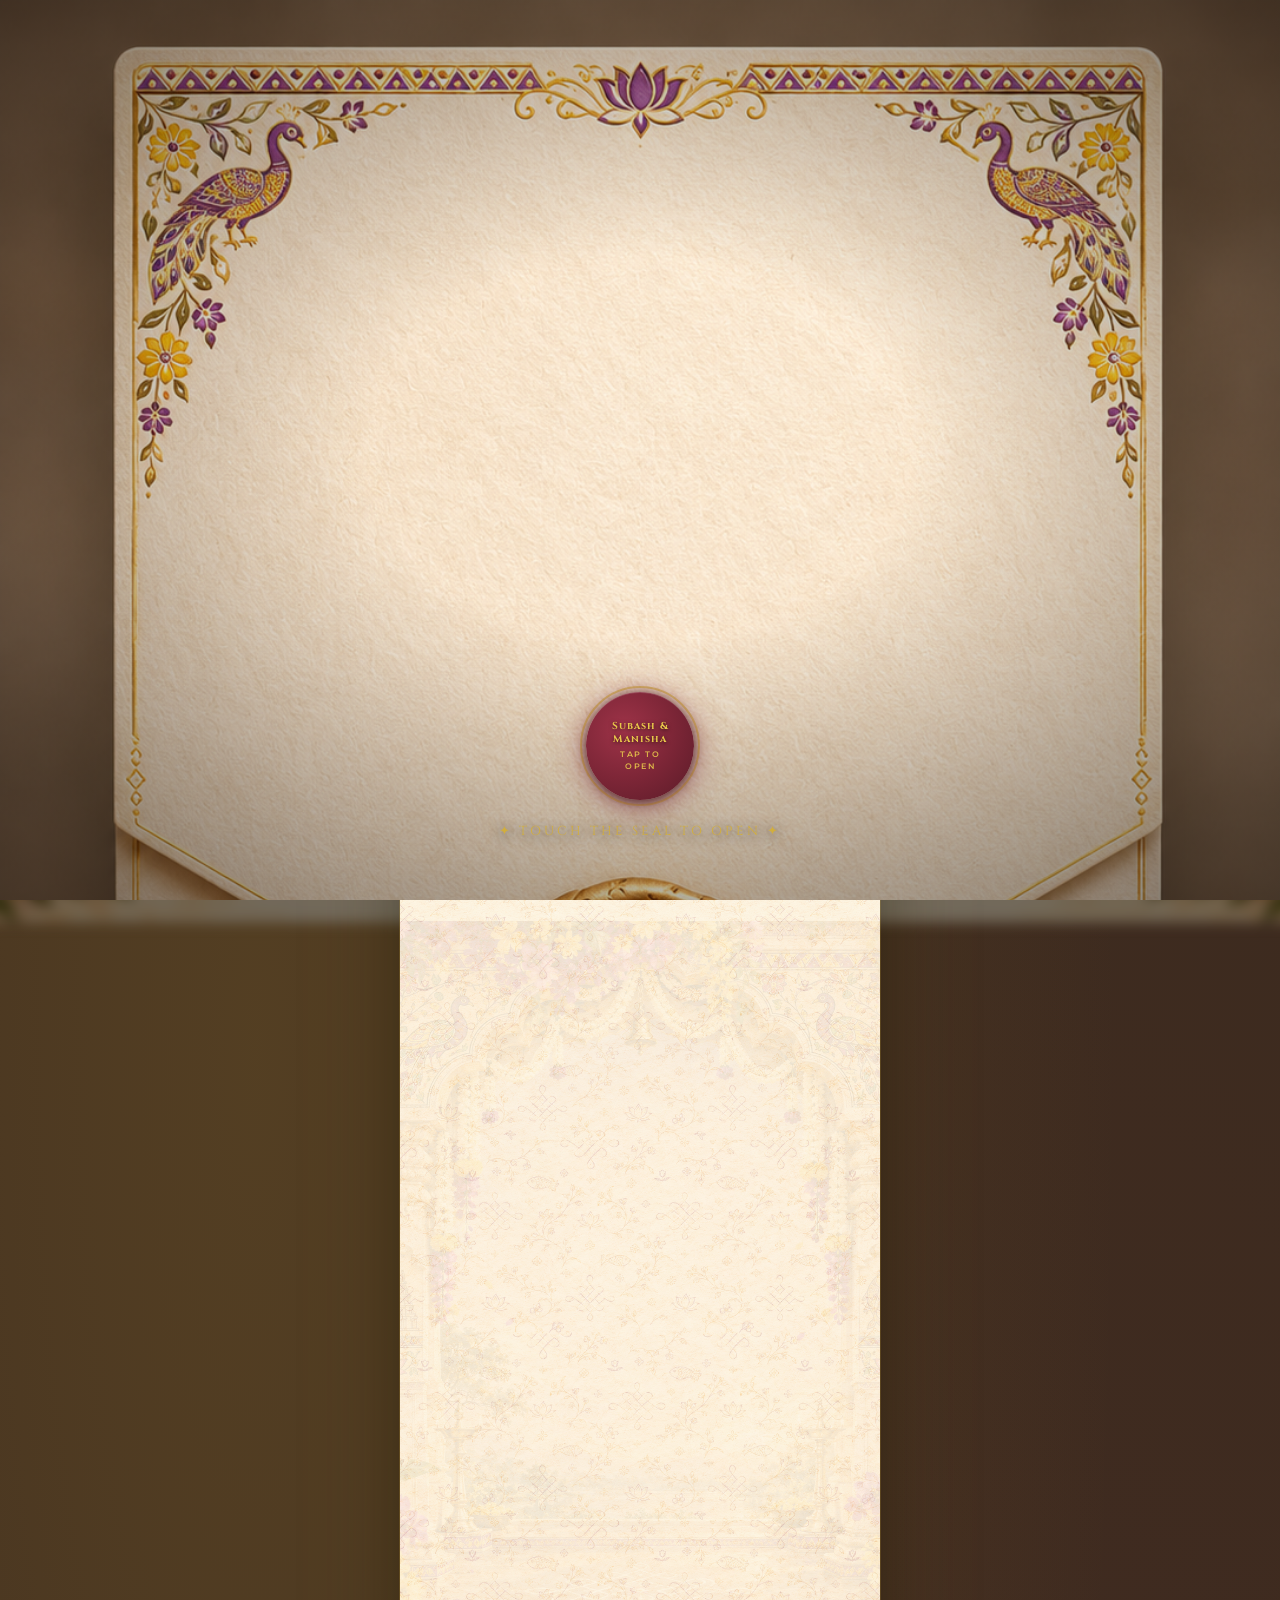
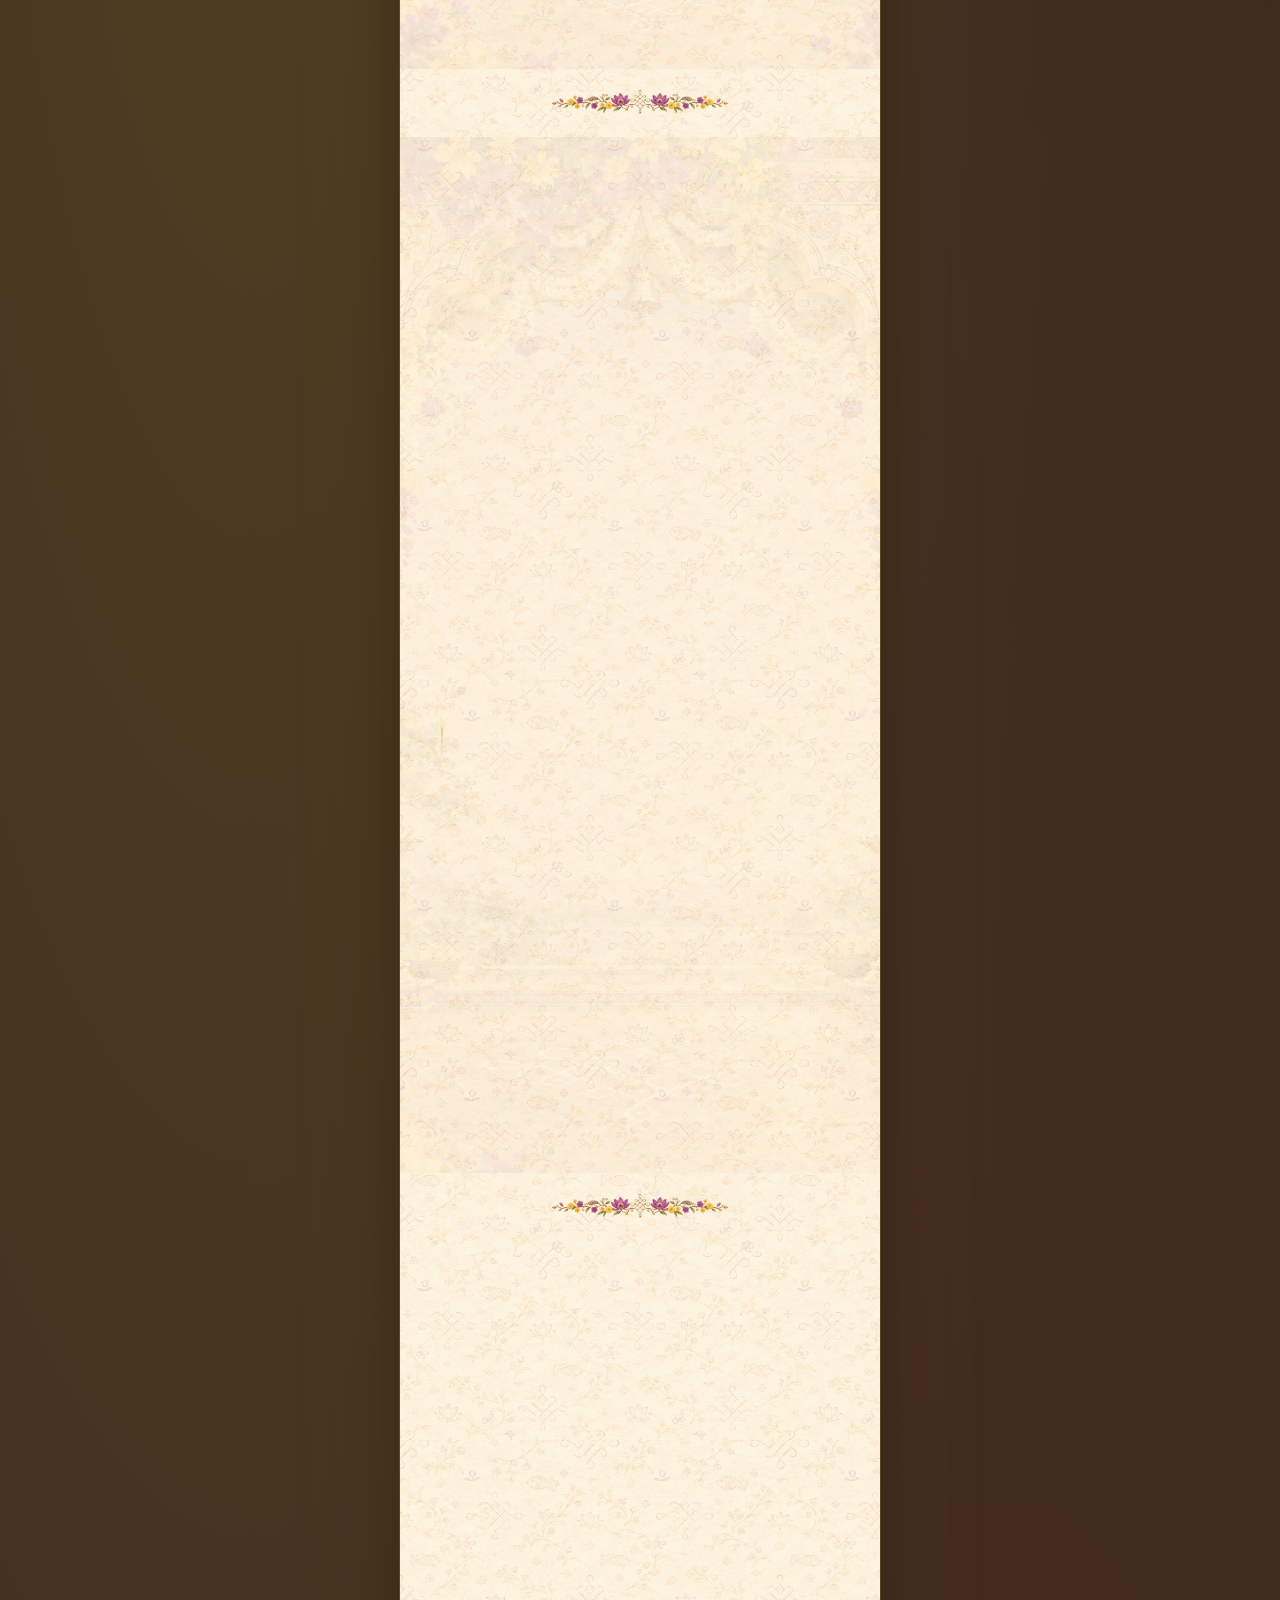
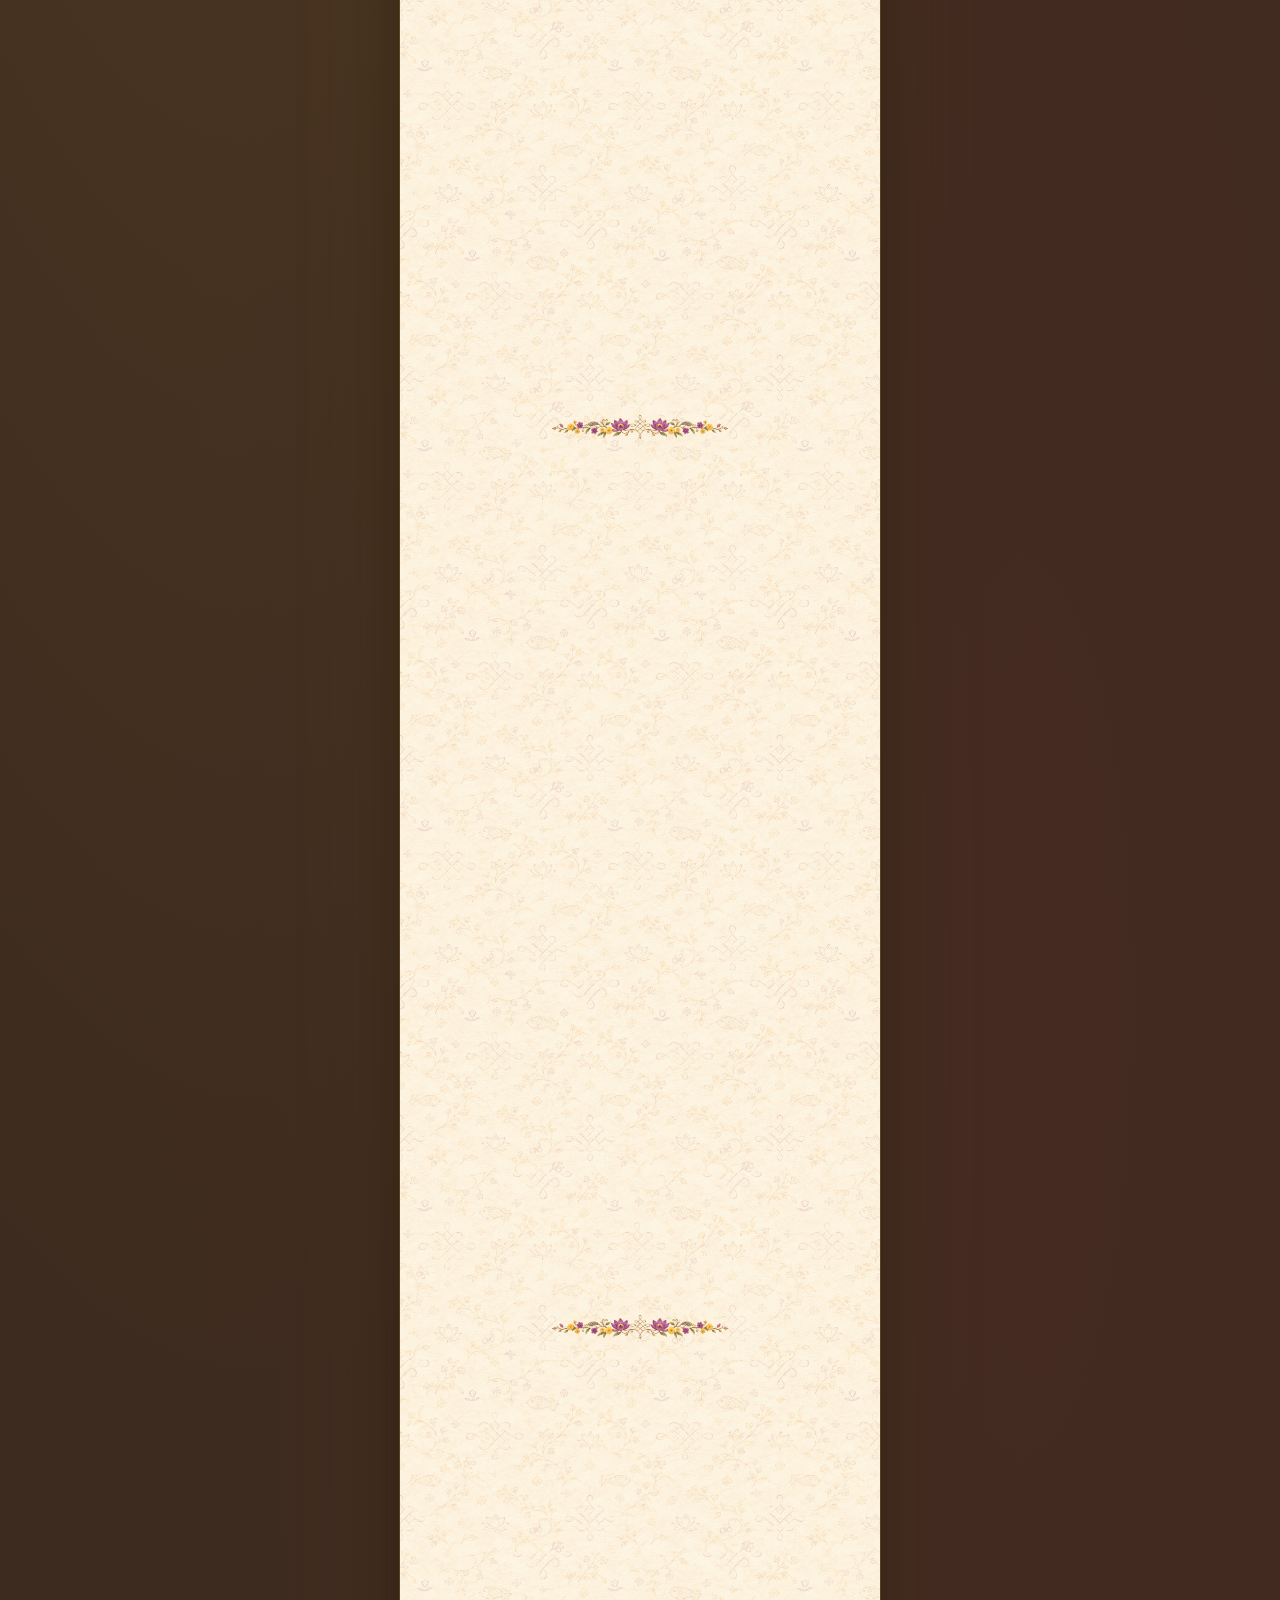
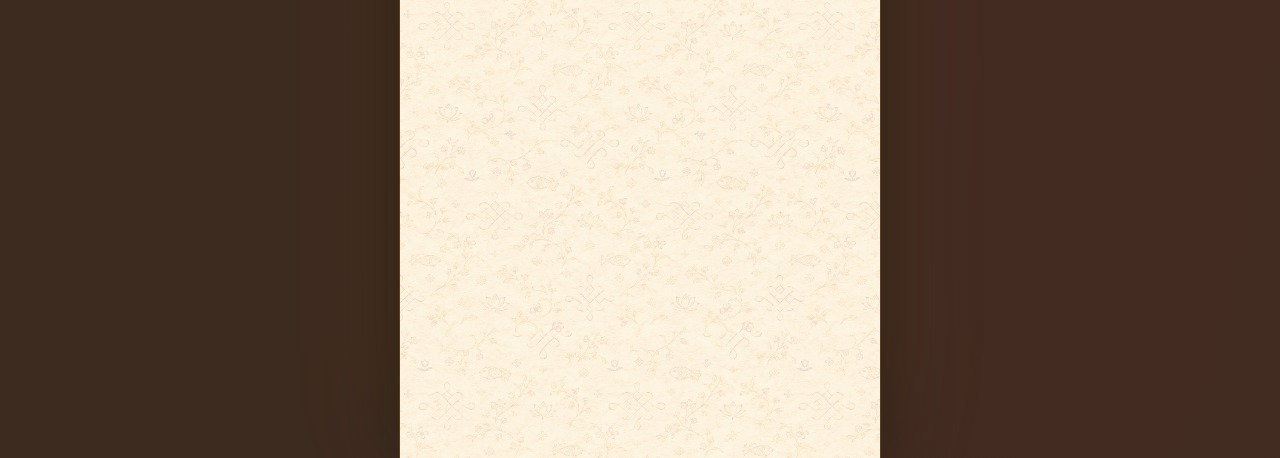
==== commit 2dbede34: "first commit" ====
--- a/index.html
+++ b/index.html
@@ -66,6 +66,14 @@
 
     <!-- ─── HERO ──────────────────────────────── -->
     <section class="hero-section">
+      <!-- Background Video -->
+      <div class="hero-video-container" aria-hidden="true">
+        <video class="hero-video" id="heroVideo" autoplay muted loop playsinline poster="assets/images/Royal Purple Indian Wedding Arch.png">
+          <source src="assets/images/hero-vid.mp4" type="video/mp4" />
+        </video>
+        <div class="hero-video-overlay"></div>
+      </div>
+
       <div class="hero-top-border"></div>
       <div class="hero-ornament top">❧</div>
 
@@ -195,7 +203,7 @@
           </div>
           <p class="family-address">
             <span class="address-icon">🏡</span>
-            Salem, Tamil Nadu
+            Deoghar, Jharkhand
           </p>
         </div>
       </div>
@@ -342,8 +350,8 @@
         <p class="section-subtitle">Scratch to reveal our message ✨</p>
       </div>
 
-      <div class="scratch-container">
-        <!-- Hidden message (shown beneath canvas) -->
+      <div class="scratch-container" id="heartsCard">
+        <!-- Hidden message (revealed when petals fall) -->
         <div class="scratch-message" id="scratchMessage">
           <div class="scratch-msg-inner">
             <p class="scratch-emoji">💌</p>
@@ -356,9 +364,18 @@
             <p class="scratch-msg-sign">With all our love,<br/><strong>Subash &amp; Manisha</strong></p>
           </div>
         </div>
-        <!-- Scratch overlay canvas -->
-        <canvas id="scratchCanvas" class="scratch-canvas" aria-label="Scratch to reveal a message from the couple" role="img" tabindex="0"></canvas>
-        <p class="scratch-hint" id="scratchHint">
+
+        <!-- Falling Petals Veil Layer -->
+        <div class="petals-veil" id="petalsVeil" aria-hidden="true">
+          <div class="petals-backdrop">
+            <div class="veil-shimmer"></div>
+            <div class="veil-floral-crest">🪷</div>
+          </div>
+          <div class="petals-layer" id="petalsLayer"></div>
+        </div>
+
+        <!-- Reveal Button -->
+        <p class="scratch-hint" id="scratchHint" role="button" tabindex="0" aria-label="Press to reveal our message">
           <span class="hint-finger">👆</span> Scratch here to reveal a message
         </p>
       </div>
--- a/style.css
+++ b/style.css
@@ -457,12 +457,53 @@
 /* ── 7. HERO SECTION ─────────────────────────────────────── */
 .hero-section {
   position: relative;
-  padding: 0 0 48px;
+  width: 100%;
+  aspect-ratio: 9 / 16;
+  min-height: min(853px, 100vh);
+  display: flex;
+  flex-direction: column;
+  justify-content: space-between;
   text-align: center;
   overflow: hidden;
-}
-
-/* Hero arch background image */
+  padding: 16px 0 20px;
+  box-sizing: border-box;
+}
+
+/* Hero background video container */
+.hero-video-container {
+  position: absolute;
+  inset: 0;
+  width: 100%;
+  height: 100%;
+  overflow: hidden;
+  z-index: 0;
+  pointer-events: none;
+}
+
+.hero-video {
+  width: 100%;
+  height: 100%;
+  object-fit: cover;
+  object-position: center center;
+  filter: brightness(0.96);
+  display: block;
+}
+
+/* Subtle contrast overlay - completely transparent at bottom to avoid cropping video */
+.hero-video-overlay {
+  position: absolute;
+  inset: 0;
+  background: linear-gradient(
+    180deg,
+    rgba(20, 8, 12, 0.4) 0%,
+    rgba(20, 8, 12, 0.15) 30%,
+    transparent 65%,
+    rgba(20, 8, 12, 0.3) 100%
+  );
+  pointer-events: none;
+}
+
+/* Fallback static poster behind video */
 .hero-section::before {
   content: '';
   position: absolute;
@@ -471,26 +512,19 @@
   background-size: cover;
   background-position: center top;
   opacity: 0.92;
-  z-index: 0;
-}
-
-/* Soft ivory fade at the bottom so content below blends */
-.hero-section::after {
-  content: '';
-  position: absolute;
-  bottom: 0;
-  left: 0;
-  right: 0;
-  height: 120px;
-  background: linear-gradient(to bottom, transparent, var(--ivory));
-  z-index: 1;
-  pointer-events: none;
+  z-index: -1;
 }
 
 /* All hero children sit above the background */
 .hero-section > * {
   position: relative;
   z-index: 2;
+  width: 100%;
+}
+
+.hero-section > .hero-video-container {
+  position: absolute;
+  z-index: 0;
 }
 
 .hero-top-border,
@@ -500,14 +534,14 @@
 }
 
 .hero-ornament {
-  font-size: 24px;
+  font-size: 20px;
   color: var(--gold-light);
   opacity: 0.95;
-  padding: 16px 0 8px;
+  padding: 6px 0 2px;
   display: block;
   text-shadow: 0 2px 8px rgba(0,0,0,0.5);
 }
-.hero-ornament.bottom { padding: 8px 0 16px; }
+.hero-ornament.bottom { padding: 4px 0 8px; }
 
 /* Temple SVG — hidden since we use real arch background image */
 .temple-motif { display: none; }
@@ -515,20 +549,20 @@
 /* Vedic & Tamil verse */
 .vedic-verse {
   font-family: 'Cinzel', 'Noto Serif Tamil', 'Noto Sans Devanagari', var(--font-serif);
-  font-size: clamp(16px, 4.6vw, 22px);
+  font-size: clamp(15px, 4.2vw, 20px);
   color: var(--gold-light);
-  padding: 16px 12px 4px;
+  padding: 8px 12px 2px;
   letter-spacing: 0.5px;
   text-shadow: 0 2px 12px rgba(0,0,0,0.7);
-  line-height: 1.4;
+  line-height: 1.35;
 }
 
 .vedic-sub {
   font-family: var(--font-serif);
-  font-size: 13px;
+  font-size: 12px;
   color: rgba(253,251,247,0.9);
   font-style: italic;
-  padding: 0 24px 12px;
+  padding: 0 20px 8px;
   letter-spacing: 0.5px;
   text-shadow: 0 1px 8px rgba(0,0,0,0.5);
 }
@@ -536,9 +570,9 @@
 /* Subash & Manisha Hero Logo with Animation */
 .hero-logo-wrapper {
   position: relative;
-  width: 95%;
-  max-width: 440px;
-  margin: 10px auto 16px;
+  width: 92%;
+  max-width: 420px;
+  margin: 4px auto 8px;
   display: flex;
   align-items: center;
   justify-content: center;
@@ -616,27 +650,29 @@
 .event-meta {
   display: flex;
   flex-wrap: wrap;
-  gap: 10px;
-  justify-content: center;
-  padding: 20px 20px 0;
+  gap: 8px;
+  justify-content: center;
+  padding: 8px 16px 0;
 }
 
 .meta-chip {
   display: inline-flex;
   align-items: center;
   gap: 6px;
-  background: rgba(212,175,55,0.12);
+  background: rgba(212,175,55,0.18);
   border: var(--border-gold);
   border-radius: var(--radius-pill);
-  padding: 8px 16px;
+  padding: 6px 14px;
   font-family: var(--font-body);
-  font-size: 12px;
+  font-size: 11.5px;
   font-weight: 500;
-  color: var(--text-gold);
+  color: var(--gold-light);
   letter-spacing: 0.5px;
-}
-
-.chip-icon { font-size: 14px; }
+  backdrop-filter: blur(8px);
+  -webkit-backdrop-filter: blur(8px);
+}
+
+.chip-icon { font-size: 13px; }
 
 /* Countdown */
 .countdown-container {
@@ -644,7 +680,7 @@
   align-items: center;
   justify-content: center;
   gap: 6px;
-  padding: 24px 16px 0;
+  padding: 12px 16px 0;
   flex-wrap: nowrap;
 }
 
@@ -1227,36 +1263,68 @@
   color: var(--text-muted);
 }
 
-/* ── 12. SCRATCH CARD ────────────────────────────────────── */
+/* ── 12. FROM OUR HEARTS (FALLING PETALS REVEAL) ─────────── */
 .scratch-section { padding: 0 16px 32px; }
 
 .scratch-container {
   position: relative;
   border-radius: var(--radius-card);
   overflow: hidden;
-  box-shadow: var(--shadow-card);
-  border: var(--border-gold);
+  box-shadow: 0 8px 30px rgba(0, 0, 0, 0.08), 0 2px 10px rgba(212, 175, 55, 0.14);
+  border: 1px solid rgba(212, 175, 55, 0.45);
   background: var(--ivory-dark);
+  transition: box-shadow 0.4s ease, border-color 0.4s ease;
 }
 
 .scratch-message {
-  padding: 40px 24px;
+  position: relative;
+  padding: 42px 26px 48px;
   text-align: center;
-  background: linear-gradient(135deg, #FDFBF7 0%, #F5F0E8 100%);
+  background: linear-gradient(135deg, #FDFBF7 0%, #F5EFE6 50%, #FAF5ED 100%);
+  background-image: url('assets/images/Ivory Kolam Madhubani Wedding Texture.png');
+  background-size: 320px 320px;
   min-height: 420px;
   display: flex;
   align-items: center;
   justify-content: center;
+  border-radius: var(--radius-card);
+  transition: filter 1.4s ease, opacity 1.4s ease, transform 1.2s cubic-bezier(0.4, 0, 0.2, 1);
+}
+
+/* Initially softly concealed behind the falling petals veil */
+.scratch-container:not(.revealed) .scratch-message {
+  filter: blur(4px);
+  opacity: 0.35;
+  transform: scale(0.985);
+}
+
+.scratch-container.revealed .scratch-message {
+  filter: blur(0);
+  opacity: 1;
+  transform: scale(1);
+}
+
+/* Delicate inner stationery border */
+.scratch-message::before {
+  content: '';
+  position: absolute;
+  inset: 10px;
+  border: 1px solid rgba(212, 175, 55, 0.28);
+  border-radius: calc(var(--radius-card) - 4px);
+  pointer-events: none;
 }
 
 .scratch-msg-inner {
+  position: relative;
+  z-index: 1;
   max-width: 100%;
 }
 
 .scratch-emoji {
-  font-size: 48px;
-  margin-bottom: 16px;
-  display: block;
+  font-size: 42px;
+  margin-bottom: 14px;
+  display: inline-block;
+  filter: drop-shadow(0 2px 6px rgba(212, 175, 55, 0.3));
 }
 
 .scratch-msg-title {
@@ -1273,7 +1341,7 @@
   font-size: 15px;
   line-height: 1.8;
   color: var(--charcoal-light);
-  margin-bottom: 20px;
+  margin-bottom: 22px;
 }
 
 .scratch-msg-sign {
@@ -1289,43 +1357,270 @@
   font-size: 16px;
   color: var(--gold-dark);
   font-style: normal;
-}
-
-.scratch-canvas {
+  letter-spacing: 1px;
+}
+
+/* ── FALLING PETALS DECORATIVE VEIL ─────────────────────── */
+.petals-veil {
   position: absolute;
   inset: 0;
-  cursor: pointer;
-  touch-action: none;
+  z-index: 4;
+  overflow: hidden;
   border-radius: var(--radius-card);
-}
-
+  pointer-events: none;
+  transition: opacity 1.3s cubic-bezier(0.4, 0, 0.2, 1);
+}
+
+.petals-backdrop {
+  position: absolute;
+  inset: 0;
+  background: linear-gradient(145deg, #FDFBF7 0%, #F8F1E5 40%, #F5E8D0 80%, #EFE1C5 100%);
+  background-image:
+    url('assets/images/Ivory Kolam Madhubani Wedding Texture.png'),
+    radial-gradient(ellipse at 50% 30%, rgba(212, 175, 55, 0.22) 0%, transparent 65%);
+  background-size: 300px 300px, 100% 100%;
+  border-radius: var(--radius-card);
+  display: flex;
+  align-items: center;
+  justify-content: center;
+  box-shadow: inset 0 0 40px rgba(212, 175, 55, 0.15);
+  transition: opacity 1.3s cubic-bezier(0.4, 0, 0.2, 1);
+}
+
+.veil-shimmer {
+  position: absolute;
+  inset: 0;
+  background: linear-gradient(
+    115deg,
+    transparent 0%,
+    transparent 35%,
+    rgba(255, 255, 255, 0.35) 45%,
+    rgba(232, 200, 74, 0.25) 50%,
+    transparent 60%,
+    transparent 100%
+  );
+  background-size: 200% 200%;
+  animation: veilShimmer 5s ease-in-out infinite;
+  pointer-events: none;
+}
+
+@keyframes veilShimmer {
+  0% { background-position: -100% 0; }
+  50%, 100% { background-position: 200% 0; }
+}
+
+.veil-floral-crest {
+  font-size: 52px;
+  color: var(--gold);
+  opacity: 0.65;
+  filter: drop-shadow(0 2px 8px rgba(212, 175, 55, 0.3));
+  margin-bottom: 40px;
+  animation: crestBreathe 4s ease-in-out infinite;
+}
+
+@keyframes crestBreathe {
+  0%, 100% { transform: scale(1); opacity: 0.6; }
+  50% { transform: scale(1.08); opacity: 0.8; }
+}
+
+.petals-layer {
+  position: absolute;
+  inset: 0;
+  overflow: hidden;
+  pointer-events: none;
+}
+
+/* Individual Petal Styling */
+.petal {
+  position: absolute;
+  width: 24px;
+  height: 32px;
+  border-radius: 50% 0 50% 50%;
+  transform-origin: center center;
+  transform: scale(var(--scale, 1)) rotate(var(--rot, 0deg));
+  box-shadow: 0 3px 10px rgba(0, 0, 0, 0.15);
+  pointer-events: none;
+  animation: petalSway 3.6s ease-in-out infinite alternate;
+}
+
+/* Color variations matching the theme palette */
+.petal--purple {
+  background: radial-gradient(circle at 35% 35%, #9E3348 0%, #7D2637 60%, #521723 100%);
+  border: 1px solid rgba(212, 175, 55, 0.4);
+}
+
+.petal--rose {
+  background: radial-gradient(circle at 35% 35%, #D44D68 0%, #A82E47 70%, #78192E 100%);
+  border: 1px solid rgba(245, 231, 178, 0.35);
+}
+
+.petal--gold {
+  background: radial-gradient(circle at 40% 40%, #F5E7B2 0%, #D4AF37 65%, #B8931F 100%);
+  border: 1px solid rgba(255, 255, 255, 0.45);
+}
+
+.petal--lotus {
+  background: radial-gradient(circle at 30% 30%, #E892A8 0%, #C44569 60%, #871F3F 100%);
+  border-radius: 50% 50% 50% 0;
+  border: 1px solid rgba(212, 175, 55, 0.4);
+}
+
+.petal--amber {
+  background: radial-gradient(circle at 35% 35%, #F7C844 0%, #E69500 70%, #B86B00 100%);
+  border-radius: 0 50% 50% 50%;
+  border: 1px solid rgba(255, 255, 255, 0.35);
+}
+
+.petal--jasmine {
+  background: radial-gradient(circle at 30% 30%, #FFFFFF 0%, #FAF0D7 65%, #E8D4A0 100%);
+  width: 18px;
+  height: 24px;
+  border-radius: 50%;
+  border: 1px solid rgba(212, 175, 55, 0.35);
+}
+
+/* Gentle ambient resting sway before reveal */
+@keyframes petalSway {
+  0% {
+    transform: scale(var(--scale, 1)) rotate(var(--rot, 0deg)) translateY(0);
+  }
+  100% {
+    transform: scale(var(--scale, 1)) rotate(calc(var(--rot, 0deg) + 10deg)) translateY(-4px);
+  }
+}
+
+/* Falling Petals Cascade Animation on Reveal */
+.petals-veil.falling .petals-backdrop {
+  opacity: 0;
+}
+
+.petals-veil.falling .petal {
+  animation: petalCascade var(--duration, 2.6s) cubic-bezier(0.25, 0.46, 0.45, 0.94) var(--delay, 0s) forwards !important;
+}
+
+@keyframes petalCascade {
+  0% {
+    opacity: 1;
+    transform: scale(var(--scale, 1)) rotate(var(--rot, 0deg)) translate(0, 0);
+  }
+  20% {
+    opacity: 1;
+    transform: scale(var(--scale, 1)) rotate3d(1, 1, 0, 75deg) translate(calc(var(--drift, 40px) * 0.35), 70px);
+  }
+  60% {
+    opacity: 0.85;
+    transform: scale(calc(var(--scale, 1) * 0.9)) rotate3d(0.8, 1, 0.5, 220deg) translate(var(--drift, 40px), 260px);
+  }
+  100% {
+    opacity: 0;
+    transform: scale(calc(var(--scale, 1) * 0.65)) rotate3d(1, 0.5, 1, 400deg) translate(calc(var(--drift, 40px) * 1.6), 560px);
+  }
+}
+
+/* ── INTERACTIVE REVEAL BUTTON ──────────────────────────── */
 .scratch-hint {
-  position: relative;
-  z-index: 5;
-  text-align: center;
-  padding: 12px;
+  position: absolute;
+  bottom: 22px;
+  left: 50%;
+  transform: translateX(-50%);
+  z-index: 10;
+  display: inline-flex;
+  align-items: center;
+  justify-content: center;
+  gap: 8px;
+  width: auto;
+  max-width: calc(100% - 36px);
+  min-height: 46px;
+  padding: 12px clamp(16px, 4.5vw, 26px);
+  border-radius: var(--radius-pill);
+  background: linear-gradient(135deg, var(--burgundy) 0%, #521723 100%);
+  border: 1px solid rgba(212, 175, 55, 0.85);
+  outline: 1px solid rgba(212, 175, 55, 0.28);
+  outline-offset: 2px;
+  box-shadow:
+    0 4px 18px rgba(125, 38, 55, 0.42),
+    0 2px 6px rgba(0, 0, 0, 0.22),
+    inset 0 1px 0 rgba(255, 255, 255, 0.22);
   font-family: var(--font-body);
-  font-size: 12px;
-  font-weight: 500;
-  color: rgba(253,251,247,0.9);
+  font-size: clamp(11px, 3.2vw, 12.5px);
+  font-weight: 600;
+  color: #FFFDF9;
   letter-spacing: 1px;
   text-transform: uppercase;
+  white-space: nowrap;
+  cursor: pointer;
+  pointer-events: auto;
+  user-select: none;
+  -webkit-user-select: none;
+  -webkit-tap-highlight-color: transparent;
+  transition:
+    background 0.3s ease,
+    border-color 0.3s ease,
+    box-shadow 0.3s ease,
+    transform 0.25s cubic-bezier(0.4, 0, 0.2, 1),
+    opacity 0.7s cubic-bezier(0.4, 0, 0.2, 1);
+  animation: hintAttentionPulse 3.2s ease-in-out infinite;
+}
+
+/* Gentle pulsing glow / soft attention animation */
+@keyframes hintAttentionPulse {
+  0%, 100% {
+    transform: translateX(-50%) translateY(0);
+    box-shadow:
+      0 4px 18px rgba(125, 38, 55, 0.42),
+      0 0 0 0 rgba(212, 175, 55, 0.5);
+  }
+  50% {
+    transform: translateX(-50%) translateY(-2px);
+    box-shadow:
+      0 6px 24px rgba(125, 38, 55, 0.55),
+      0 0 0 7px rgba(212, 175, 55, 0);
+  }
+}
+
+/* Hover state: slight float upward & refined golden glow */
+@media (hover: hover) {
+  .scratch-hint:hover {
+    background: linear-gradient(135deg, var(--burgundy-light) 0%, #631C2A 100%);
+    border-color: rgba(245, 231, 178, 1);
+    outline-color: rgba(212, 175, 55, 0.5);
+    box-shadow:
+      0 8px 26px rgba(125, 38, 55, 0.55),
+      0 0 16px rgba(212, 175, 55, 0.45),
+      inset 0 1px 0 rgba(255, 255, 255, 0.3);
+    transform: translateX(-50%) translateY(-3px) scale(1.02);
+  }
+}
+
+/* Active / pressed state */
+.scratch-hint:active {
+  background: linear-gradient(135deg, #4A131F 0%, #380C16 100%);
+  border-color: rgba(212, 175, 55, 0.65);
+  outline-offset: 1px;
+  box-shadow:
+    0 2px 8px rgba(125, 38, 55, 0.35),
+    inset 0 2px 4px rgba(0, 0, 0, 0.35);
+  transform: translateX(-50%) translateY(1px) scale(0.97);
+  transition-duration: 0.1s;
+}
+
+/* Graceful exit when message is revealed */
+.scratch-hint.revealed {
+  opacity: 0;
   pointer-events: none;
-  transition: opacity 0.5s ease;
-  background: rgba(0,0,0,0.15);
+  transform: translateX(-50%) translateY(12px) scale(0.94);
 }
 
 .hint-finger {
-  font-size: 16px;
-  margin-right: 6px;
-  animation: fingerWiggle 1.5s ease-in-out infinite;
+  font-size: 15px;
+  margin-right: 3px;
   display: inline-block;
-}
-
-@keyframes fingerWiggle {
-  0%, 100% { transform: translateY(0) rotate(0); }
-  25% { transform: translateY(-3px) rotate(-5deg); }
-  75% { transform: translateY(-3px) rotate(5deg); }
+  animation: fingerBounce 2s ease-in-out infinite;
+}
+
+@keyframes fingerBounce {
+  0%, 100% { transform: translateY(0); }
+  50% { transform: translateY(-3px); }
 }
 
 /* ── 13. STORY CAROUSEL ──────────────────────────────────── */
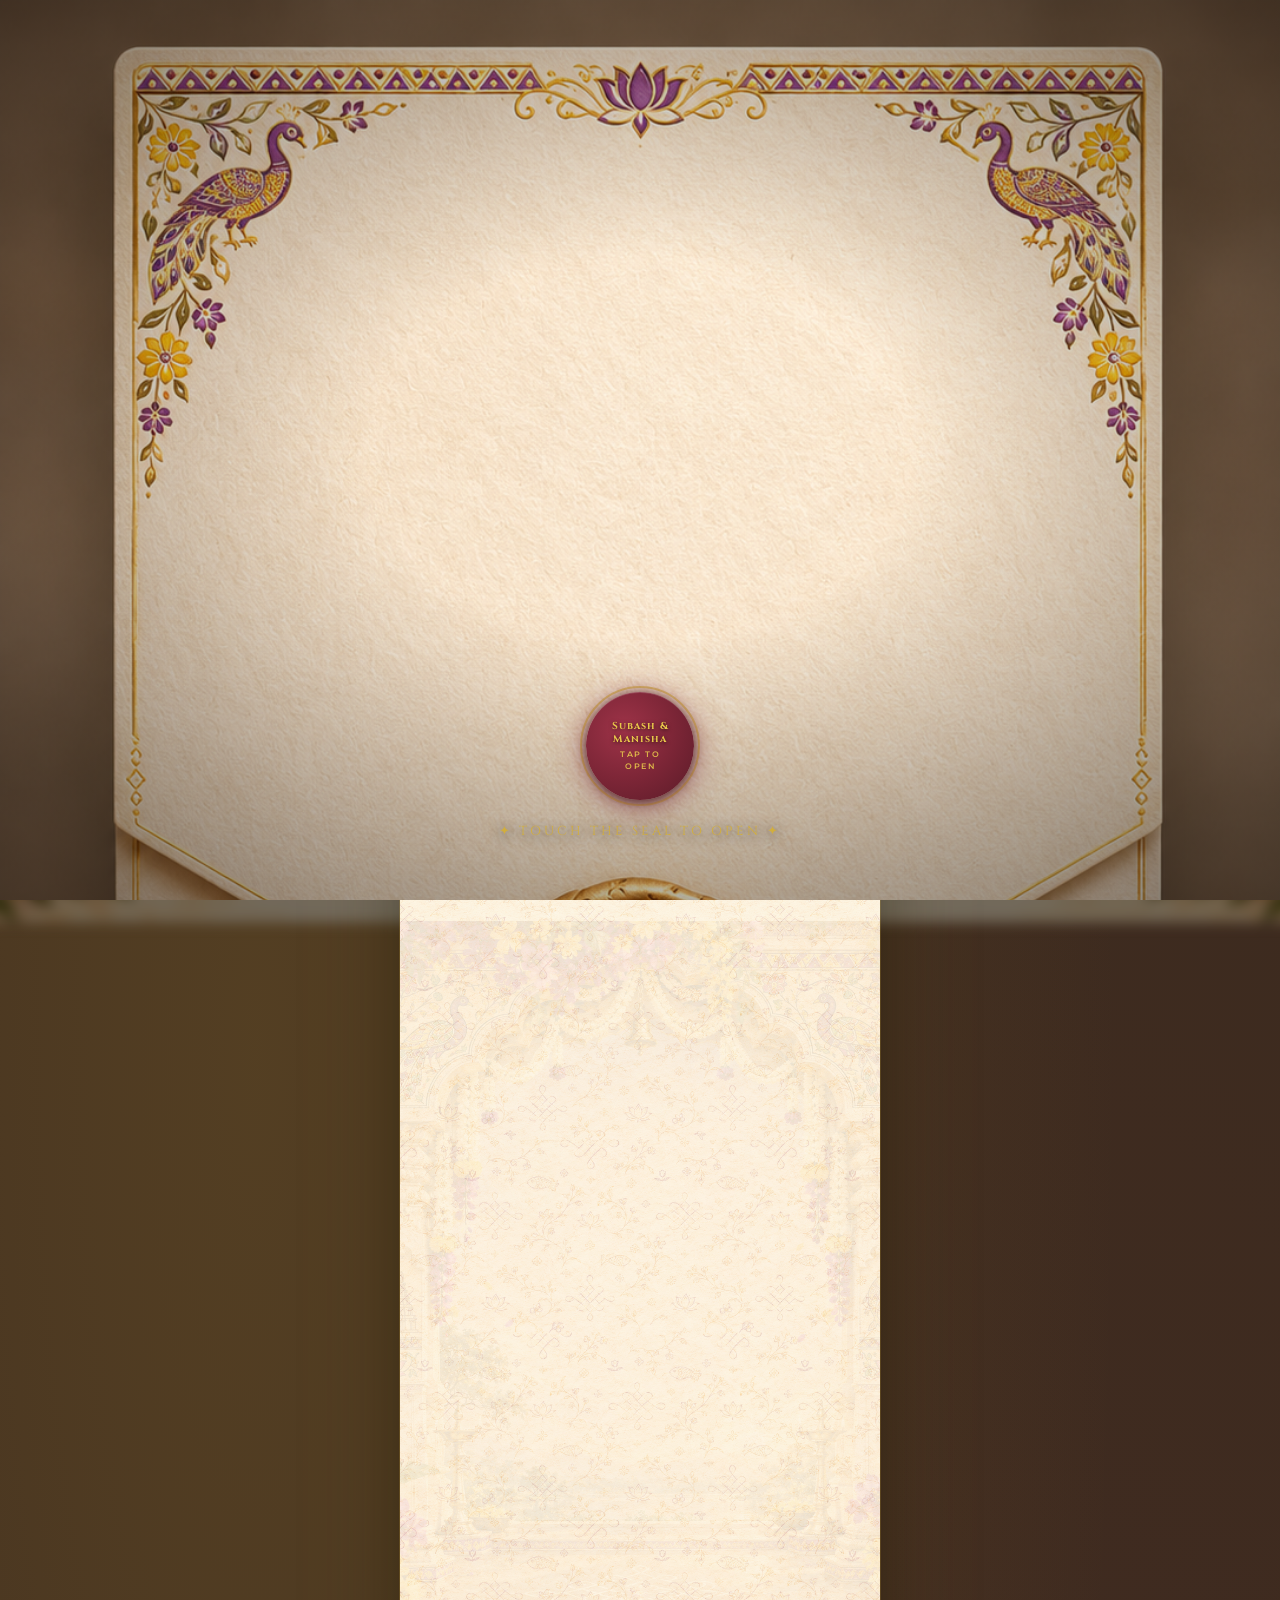
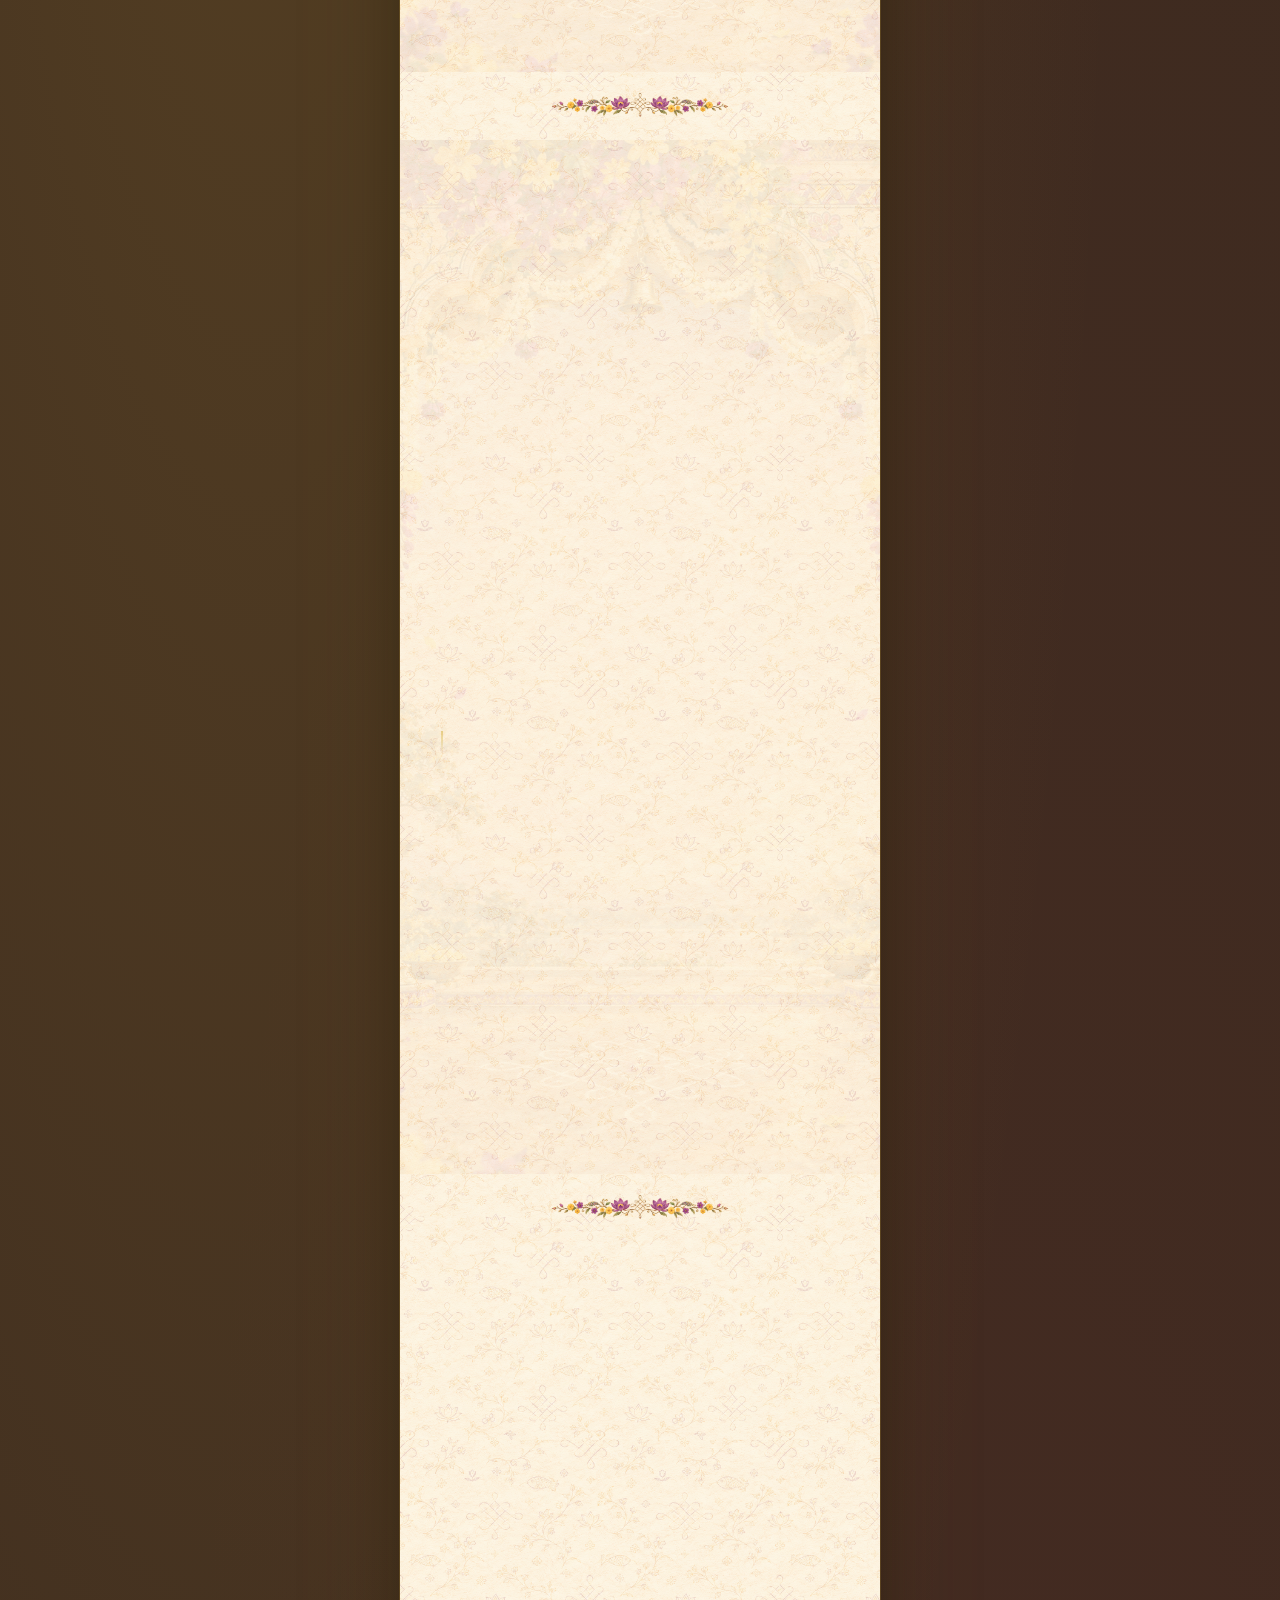
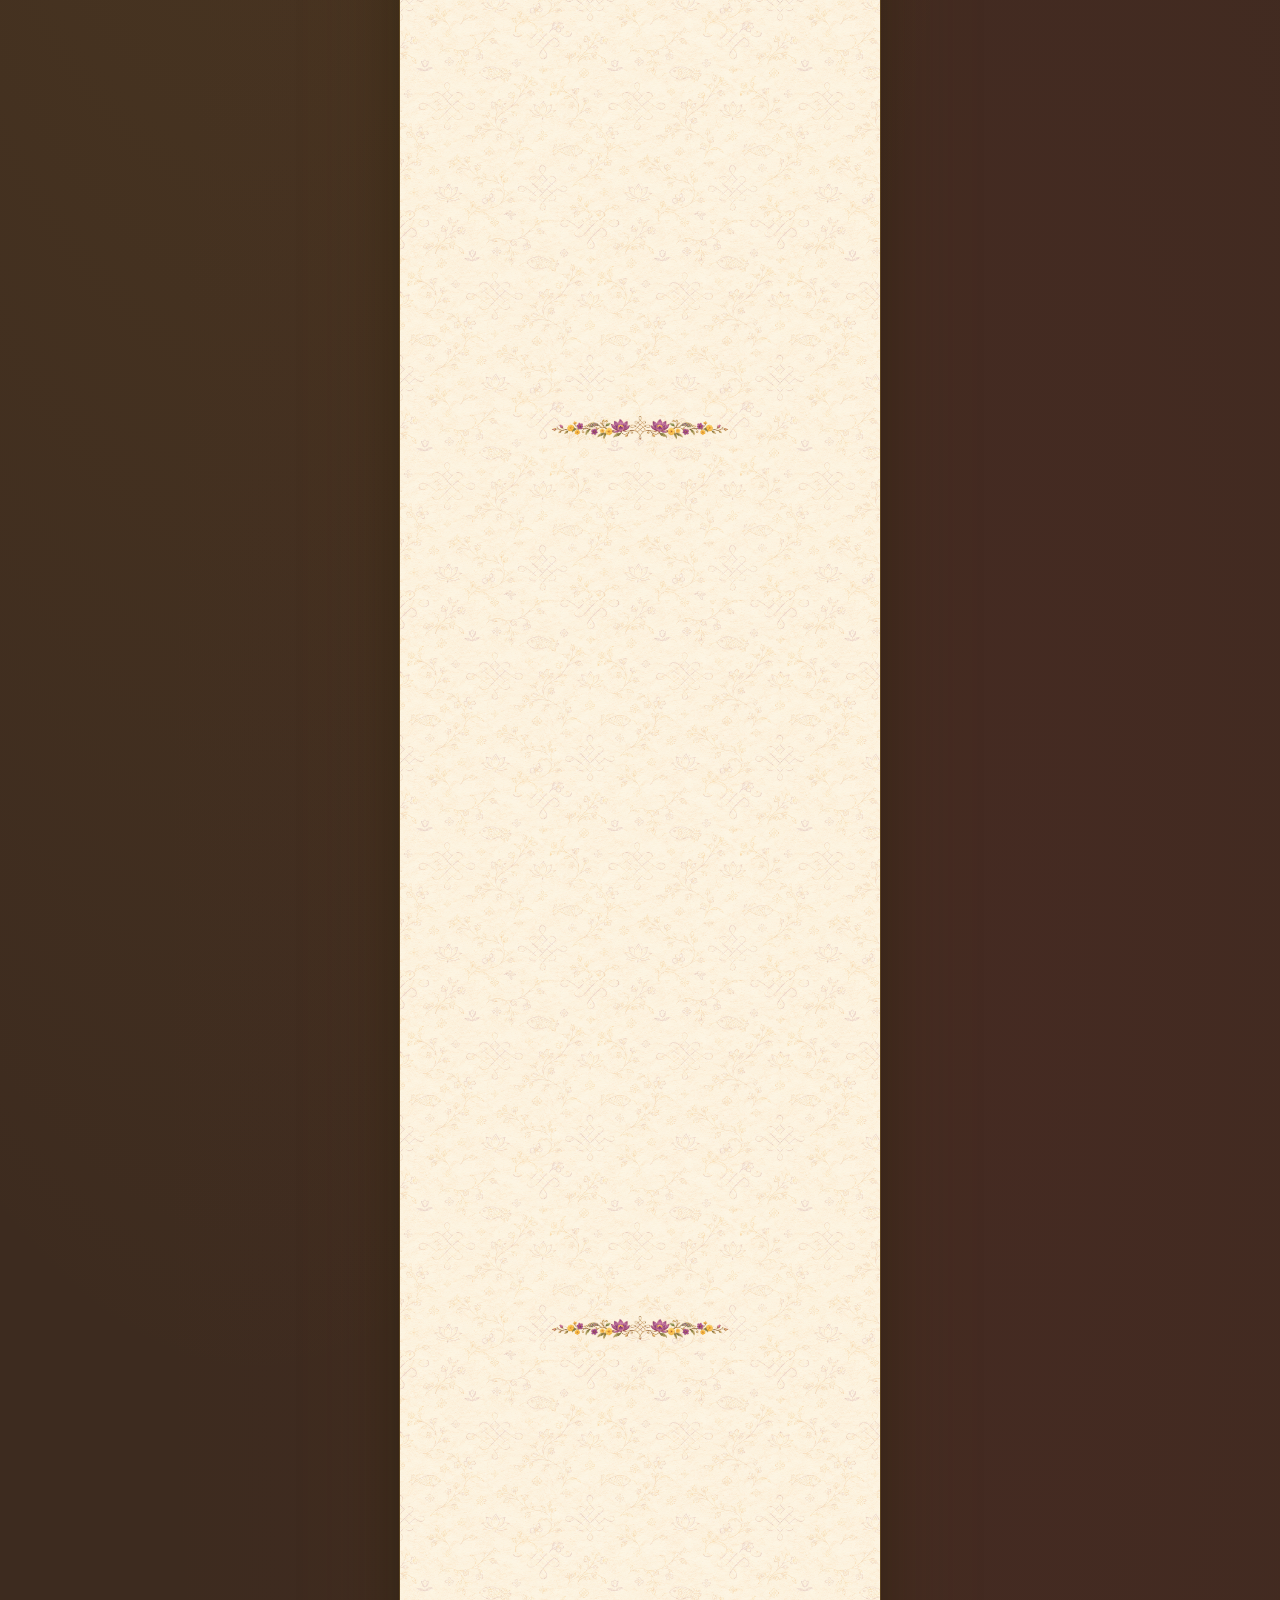
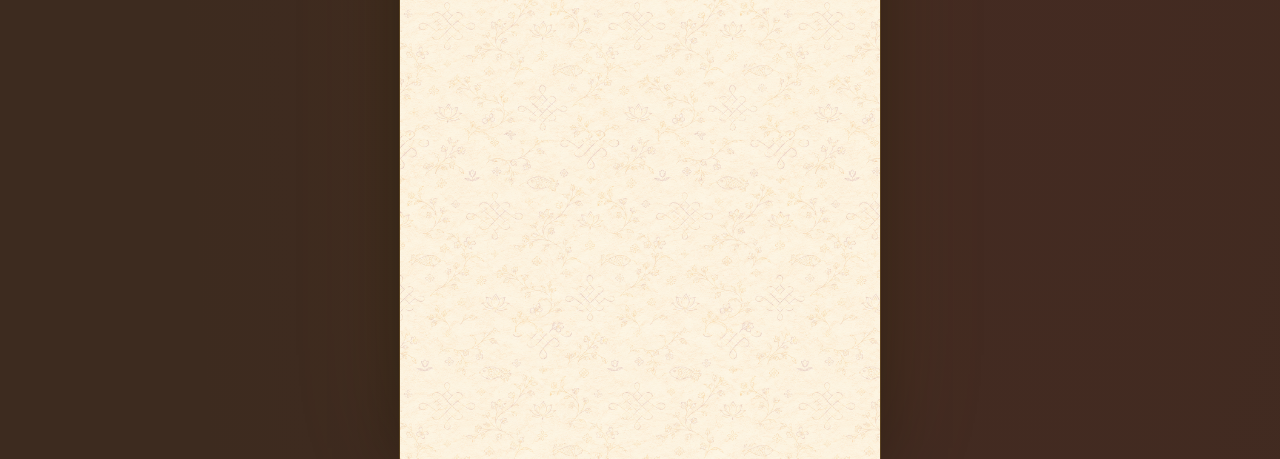
==== commit fa990643: "added lang" ====
--- a/index.html
+++ b/index.html
@@ -59,6 +59,11 @@
     <span class="audio-ripple"></span>
   </button>
 
+  <!-- Subtle Champagne-Gold Scroll Progress Indicator -->
+  <div class="scroll-progress-track" id="scrollProgressTrack" aria-hidden="true">
+    <div class="scroll-progress-bar" id="scrollProgressBar"></div>
+  </div>
+
   <!-- ═══════════════════════════════════════════ -->
   <!--  MAIN INVITATION CONTENT                    -->
   <!-- ═══════════════════════════════════════════ -->
@@ -127,19 +132,33 @@
         </div>
       </div>
 
-      <div class="hero-ornament bottom">❧</div>
+      <!-- Interactive Hero Scroll Indicator -->
+      <button class="hero-scroll-indicator" id="heroScrollIndicator" type="button" aria-label="Scroll to discover wedding invitation details">
+        <span class="scroll-indicator-pill">
+          <span class="scroll-indicator-text">SCROLL TO DISCOVER</span>
+          <span class="scroll-indicator-decor" aria-hidden="true">
+            <span class="scroll-indicator-line">
+              <span class="scroll-indicator-dot"></span>
+            </span>
+            <svg class="scroll-indicator-chevron" width="14" height="8" viewBox="0 0 14 8" fill="none">
+              <path d="M1 1L7 7L13 1" stroke="currentColor" stroke-width="1.8" stroke-linecap="round" stroke-linejoin="round"/>
+            </svg>
+          </span>
+        </span>
+      </button>
+
       <div class="hero-bottom-border"></div>
     </section>
 
     <!-- ─── DIVIDER ───────────────────────────── -->
-    <div class="section-divider" aria-hidden="true">
+    <div class="section-divider" id="familyDivider" aria-hidden="true">
       <span class="divider-line"></span>
       <span class="divider-lotus">🪷</span>
       <span class="divider-line"></span>
     </div>
 
     <!-- ─── BLESSINGS & FAMILY ────────────────── -->
-    <section class="family-section">
+    <section class="family-section" id="familySection">
       <div class="section-header">
         <h2 class="section-title">With the Blessings of</h2>
         <p class="section-subtitle">our beloved families</p>
--- a/style.css
+++ b/style.css
@@ -454,19 +454,63 @@
   line-height: 1;
 }
 
+/* ── 6b. SCROLL PROGRESS INDICATOR ────────────────────────── */
+.scroll-progress-track {
+  position: fixed;
+  top: 0;
+  right: 0;
+  width: 3px;
+  height: 100vh;
+  height: 100dvh;
+  background: rgba(212, 175, 55, 0.08);
+  z-index: 8500;
+  pointer-events: none;
+  opacity: 0;
+  transition: opacity 0.5s ease;
+}
+
+.scroll-progress-track.active {
+  opacity: 1;
+}
+
+.scroll-progress-bar {
+  width: 100%;
+  height: 0%;
+  background: linear-gradient(180deg, var(--gold-light) 0%, var(--gold) 50%, #9E7D1B 100%);
+  box-shadow: 0 0 8px rgba(212, 175, 55, 0.65), 0 0 2px rgba(245, 231, 178, 0.9);
+  border-radius: 0 0 2px 2px;
+  transition: height 0.06s ease-out;
+}
+
+@media (min-width: 500px) {
+  .scroll-progress-track {
+    right: calc(50% - (var(--container-max) / 2));
+  }
+}
+
 /* ── 7. HERO SECTION ─────────────────────────────────────── */
 .hero-section {
   position: relative;
   width: 100%;
   aspect-ratio: 9 / 16;
-  min-height: min(853px, 100vh);
+  min-height: min(800px, calc(100vh - 56px));
+  min-height: min(800px, calc(100svh - 56px));
+  max-height: calc(100vh - 48px);
+  max-height: calc(100svh - 48px);
   display: flex;
   flex-direction: column;
   justify-content: space-between;
   text-align: center;
   overflow: hidden;
-  padding: 16px 0 20px;
+  padding: 14px 0 10px;
   box-sizing: border-box;
+}
+
+@media (min-width: 500px) and (min-height: 900px) {
+  .hero-section {
+    max-height: 854px;
+    min-height: 760px;
+  }
 }
 
 /* Hero background video container */
@@ -542,6 +586,162 @@
   text-shadow: 0 2px 8px rgba(0,0,0,0.5);
 }
 .hero-ornament.bottom { padding: 4px 0 8px; }
+
+/* ── HERO SCROLL INDICATOR ────────────────────────────────── */
+.hero-scroll-indicator {
+  position: relative;
+  z-index: 5;
+  display: inline-flex;
+  align-items: center;
+  justify-content: center;
+  margin: 4px auto 6px;
+  padding: 0;
+  background: none;
+  border: none;
+  cursor: pointer;
+  outline: none;
+  -webkit-tap-highlight-color: transparent;
+  transition: opacity 0.4s cubic-bezier(0.4, 0, 0.2, 1), transform 0.4s cubic-bezier(0.4, 0, 0.2, 1);
+}
+
+.hero-scroll-indicator.faded {
+  opacity: 0;
+  pointer-events: none;
+  transform: translateY(10px);
+}
+
+.scroll-indicator-pill {
+  display: inline-flex;
+  flex-direction: column;
+  align-items: center;
+  justify-content: center;
+  gap: 5px;
+  padding: 7px 18px 8px;
+  border-radius: 20px;
+  background: linear-gradient(135deg, rgba(46, 12, 22, 0.78) 0%, rgba(20, 8, 14, 0.88) 100%);
+  border: 1px solid rgba(212, 175, 55, 0.65);
+  box-shadow:
+    0 4px 16px rgba(0, 0, 0, 0.45),
+    0 0 14px rgba(212, 175, 55, 0.22),
+    inset 0 1px 0 rgba(245, 231, 178, 0.25);
+  backdrop-filter: blur(8px);
+  -webkit-backdrop-filter: blur(8px);
+  animation: scrollFloat 2.6s ease-in-out infinite;
+  transition: background 0.3s ease, border-color 0.3s ease, box-shadow 0.3s ease, transform 0.2s ease;
+}
+
+@keyframes scrollFloat {
+  0%, 100% {
+    transform: translateY(0);
+    box-shadow:
+      0 4px 16px rgba(0, 0, 0, 0.45),
+      0 0 14px rgba(212, 175, 55, 0.22),
+      inset 0 1px 0 rgba(245, 231, 178, 0.25);
+  }
+  50% {
+    transform: translateY(5px);
+    box-shadow:
+      0 8px 24px rgba(0, 0, 0, 0.55),
+      0 0 22px rgba(212, 175, 55, 0.42),
+      inset 0 1px 0 rgba(245, 231, 178, 0.4);
+  }
+}
+
+@media (hover: hover) {
+  .hero-scroll-indicator:hover .scroll-indicator-pill {
+    background: linear-gradient(135deg, rgba(82, 23, 35, 0.88) 0%, rgba(35, 10, 18, 0.95) 100%);
+    border-color: rgba(245, 231, 178, 0.95);
+    box-shadow:
+      0 6px 22px rgba(0, 0, 0, 0.5),
+      0 0 22px rgba(212, 175, 55, 0.48),
+      inset 0 1px 0 rgba(255, 255, 255, 0.35);
+  }
+}
+
+.hero-scroll-indicator:active .scroll-indicator-pill {
+  transform: scale(0.96) translateY(3px);
+}
+
+.hero-scroll-indicator:focus-visible .scroll-indicator-pill {
+  outline: 2px solid var(--gold);
+  outline-offset: 3px;
+}
+
+.scroll-indicator-text {
+  font-family: 'Cinzel', var(--font-display);
+  font-size: 9.5px;
+  font-weight: 600;
+  letter-spacing: 2px;
+  color: var(--gold-light);
+  text-transform: uppercase;
+  text-shadow: 0 1px 4px rgba(0, 0, 0, 0.8), 0 0 8px rgba(212, 175, 55, 0.35);
+  line-height: 1;
+}
+
+.scroll-indicator-decor {
+  display: flex;
+  flex-direction: column;
+  align-items: center;
+  gap: 3px;
+}
+
+.scroll-indicator-line {
+  position: relative;
+  display: block;
+  width: 1.5px;
+  height: 14px;
+  background: linear-gradient(180deg, var(--gold), rgba(212, 175, 55, 0.2));
+  border-radius: 1px;
+  overflow: hidden;
+}
+
+.scroll-indicator-dot {
+  position: absolute;
+  top: 0;
+  left: 50%;
+  transform: translateX(-50%);
+  width: 3.5px;
+  height: 3.5px;
+  border-radius: 50%;
+  background: var(--gold-light);
+  box-shadow: 0 0 6px var(--gold);
+  animation: scrollBeadFall 2s cubic-bezier(0.4, 0, 0.2, 1) infinite;
+}
+
+@keyframes scrollBeadFall {
+  0% {
+    top: -4px;
+    opacity: 0;
+  }
+  30% {
+    opacity: 1;
+  }
+  75% {
+    top: 9px;
+    opacity: 1;
+  }
+  100% {
+    top: 14px;
+    opacity: 0;
+  }
+}
+
+.scroll-indicator-chevron {
+  color: var(--gold-light);
+  display: block;
+  animation: chevronNudge 2s ease-in-out infinite;
+}
+
+@keyframes chevronNudge {
+  0%, 100% {
+    transform: translateY(0);
+    opacity: 0.75;
+  }
+  50% {
+    transform: translateY(2.5px);
+    opacity: 1;
+  }
+}
 
 /* Temple SVG — hidden since we use real arch background image */
 .temple-motif { display: none; }
@@ -679,49 +879,68 @@
   display: flex;
   align-items: center;
   justify-content: center;
-  gap: 6px;
-  padding: 12px 16px 0;
-  flex-wrap: nowrap;
+  gap: clamp(4px, 1.8vw, 8px);
+  padding: 8px 16px 0;
+  width: 100%;
+  max-width: 440px;
+  margin: 0 auto;
+  box-sizing: border-box;
 }
 
 .countdown-pill {
+  flex: 1 1 0;
+  min-width: 0;
+  max-width: 78px;
   display: flex;
   flex-direction: column;
   align-items: center;
+  justify-content: center;
   background: linear-gradient(135deg, #2C2C2C 0%, #1A1A1A 100%);
   border: 1px solid rgba(212,175,55,0.4);
   border-radius: 12px;
-  padding: 10px 14px;
-  min-width: 64px;
+  padding: 8px 4px 10px;
   box-shadow: 0 4px 16px rgba(0,0,0,0.15), inset 0 1px 0 rgba(212,175,55,0.15);
+  box-sizing: border-box;
 }
 
 .count-val {
   font-family: var(--font-display);
-  font-size: clamp(22px, 6vw, 30px);
+  font-size: clamp(20px, 5.5vw, 28px);
   font-weight: 700;
   color: var(--gold-light);
-  line-height: 1;
-  letter-spacing: 1px;
+  line-height: 1.1;
+  letter-spacing: 0.5px;
+  text-align: center;
+  font-variant-numeric: tabular-nums;
+  display: block;
 }
 
 .count-lbl {
   font-family: var(--font-body);
-  font-size: 9px;
+  font-size: clamp(8px, 2.3vw, 9.5px);
   font-weight: 600;
-  color: rgba(212,175,55,0.6);
+  color: rgba(212,175,55,0.65);
   letter-spacing: 1.5px;
   text-transform: uppercase;
-  margin-top: 4px;
+  margin-top: 3px;
+  text-align: center;
+  white-space: nowrap;
+  display: block;
 }
 
 .countdown-divider {
+  display: flex;
+  align-items: center;
+  justify-content: center;
   font-family: var(--font-display);
-  font-size: 24px;
+  font-size: clamp(16px, 4.5vw, 22px);
   font-weight: 700;
   color: var(--gold);
   opacity: 0.5;
-  margin-bottom: 14px;
+  line-height: 1;
+  padding-bottom: 12px;
+  margin: 0;
+  flex-shrink: 0;
   animation: blinkColon 1s step-end infinite;
 }
 
@@ -916,8 +1135,11 @@
   display: flex;
   flex-direction: column;
   align-items: center;
+  justify-content: center;
   gap: 4px;
-  flex: 1;
+  flex: 1 1 0;
+  min-width: 0;
+  text-align: center;
 }
 
 .parent-role {
@@ -927,6 +1149,7 @@
   color: var(--gold-dark);
   letter-spacing: 1.5px;
   text-transform: uppercase;
+  text-align: center;
 }
 
 .parent-name {
@@ -934,6 +1157,8 @@
   font-size: 15px;
   font-weight: 600;
   color: var(--charcoal);
+  text-align: center;
+  line-height: 1.3;
 }
 
 .parent-divider {
@@ -942,6 +1167,7 @@
   color: var(--gold);
   font-weight: 400;
   flex-shrink: 0;
+  line-height: 1;
 }
 
 .family-address {
@@ -1195,7 +1421,7 @@
   align-items: center;
   justify-content: center;
   gap: 10px;
-  padding: 15px 24px;
+  padding: 14px 20px;
   border-radius: 12px;
   font-family: var(--font-body);
   font-size: 14px;
@@ -1203,6 +1429,9 @@
   letter-spacing: 0.5px;
   transition: var(--transition);
   min-height: 52px;
+  height: 52px;
+  box-sizing: border-box;
+  text-align: center;
   -webkit-tap-highlight-color: transparent;
 }
 
@@ -1663,7 +1892,7 @@
   justify-content: center;
   background: linear-gradient(135deg, rgba(212,175,55,0.12) 0%, rgba(125,38,55,0.08) 100%);
   gap: 12px;
-  min-height: 200px;
+  min-height: 0;
 }
 
 .placeholder-icon { font-size: 52px; }
@@ -1985,28 +2214,41 @@
 }
 
 /* ── 18. TABLET / DESKTOP OVERRIDES ─────────────────────── */
-@media (min-width: 480px) {
+@media (min-width: 440px) {
   .schedule-actions {
     flex-direction: row;
+    align-items: stretch;
   }
   .action-btn {
-    flex: 1;
+    flex: 1 1 0;
+    min-width: 0;
+    padding: 14px 16px;
+    font-size: clamp(12.5px, 3.2vw, 14px);
+    white-space: nowrap;
   }
 }
 
 @media (min-width: 768px) {
   .countdown-pill {
-    padding: 14px 20px;
-    min-width: 80px;
+    padding: 10px 8px;
+    max-width: 84px;
   }
   .story-section { padding: 0 0 48px; }
 }
 
 /* ── 19. REDUCED MOTION ──────────────────────────────────── */
 @media (prefers-reduced-motion: reduce) {
+  html {
+    scroll-behavior: auto !important;
+  }
   *, *::before, *::after {
     animation-duration: 0.01ms !important;
     animation-iteration-count: 1 !important;
     transition-duration: 0.01ms !important;
   }
-}
+  .scroll-indicator-pill,
+  .scroll-indicator-dot,
+  .scroll-indicator-chevron {
+    animation: none !important;
+  }
+}
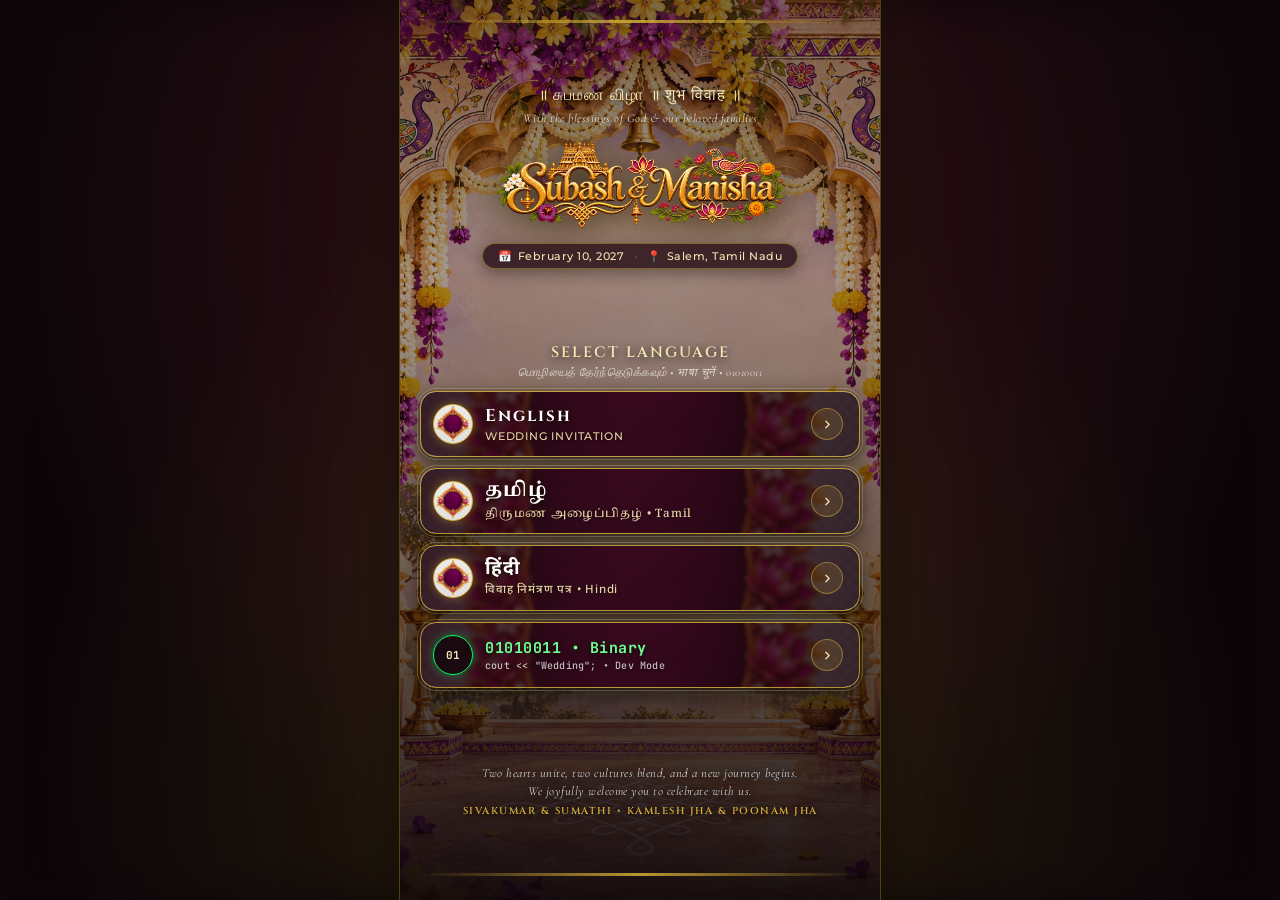
==== commit f683baa1: "added language" ====
--- a/index.html
+++ b/index.html
@@ -3,549 +3,637 @@
 <head>
   <meta charset="UTF-8" />
   <meta name="viewport" content="width=device-width, initial-scale=1.0, maximum-scale=1.0, user-scalable=no" />
-  <meta name="theme-color" content="#D4AF37" />
-  <meta name="description" content="You are cordially invited to celebrate the wedding of Subash & Manisha — February 10, 2027, Salem, Tamil Nadu." />
+  <meta name="theme-color" content="#7D2637" />
+  <meta name="description" content="Subash & Manisha Wedding — Select Language / மொழியைத் தேர்ந்தெடுக்கவும் / भाषा चुनें / 01010011 01001101" />
   <meta property="og:title" content="Subash & Manisha Wedding Invitation" />
-  <meta property="og:description" content="Join us as we tie the knot — February 10, 2027, Salem, Tamil Nadu." />
-  <meta property="og:image" content="assets/images/og-cover.jpg" />
-  <title>Subash &amp; Manisha — Wedding Invitation</title>
+  <meta property="og:description" content="February 10, 2027 • Salem, Tamil Nadu. Choose your language to explore the celebration." />
+  <meta property="og:image" content="assets/images/Subash & Manisha Golden Wedding Logo.png" />
+  <title>Subash &amp; Manisha Wedding — Welcome</title>
 
   <!-- Google Fonts -->
   <link rel="preconnect" href="https://fonts.googleapis.com" />
   <link rel="preconnect" href="https://fonts.gstatic.com" crossorigin />
-  <link href="https://fonts.googleapis.com/css2?family=Cinzel:wght@400;600;700;900&family=Cormorant+Garamond:ital,wght@0,300;0,400;0,500;0,600;1,300;1,400;1,500&family=Montserrat:wght@300;400;500;600&family=Noto+Serif+Tamil:wght@400;600;700&family=Noto+Sans+Devanagari:wght@400;600;700&display=swap" rel="stylesheet" />
-
-  <link rel="stylesheet" href="style.css" />
+  <link href="https://fonts.googleapis.com/css2?family=Cinzel:wght@400;600;700;900&family=Cormorant+Garamond:ital,wght@0,400;0,600;0,700;1,400&family=Montserrat:wght@400;500;600;700&family=Noto+Serif+Tamil:wght@400;600;700&family=Noto+Sans+Devanagari:wght@400;600;700&family=JetBrains+Mono:wght@400;600&display=swap" rel="stylesheet" />
+
+  <style>
+    :root {
+      --gold:           #D4AF37;
+      --gold-light:     #F5E7B2;
+      --gold-dark:      #B8931F;
+      --gold-pale:      #FFF4D0;
+      --burgundy:       #7D2637;
+      --burgundy-dark:  #4A131F;
+      --charcoal:       #1E1218;
+      --ivory:          #FDFBF7;
+      --container-max:  480px;
+      --font-display:   'Cinzel', serif;
+      --font-serif:     'Cormorant Garamond', serif;
+      --font-body:      'Montserrat', sans-serif;
+      --font-tamil:     'Noto Serif Tamil', serif;
+      --font-hindi:     'Noto Sans Devanagari', sans-serif;
+      --font-mono:      'JetBrains Mono', monospace;
+      --transition:     all 0.35s cubic-bezier(0.4, 0, 0.2, 1);
+    }
+
+    *, *::before, *::after {
+      box-sizing: border-box;
+      margin: 0;
+      padding: 0;
+    }
+
+    html, body {
+      width: 100%;
+      height: 100%;
+      min-height: 100vh;
+      background-color: #0F060A;
+      font-family: var(--font-body);
+      color: var(--ivory);
+      overflow-x: hidden;
+      -webkit-font-smoothing: antialiased;
+    }
+
+    /* Ambient background on widescreen */
+    .ambient-bg {
+      position: fixed;
+      inset: 0;
+      background:
+        radial-gradient(ellipse at 50% 25%, rgba(125, 38, 55, 0.38) 0%, transparent 70%),
+        radial-gradient(circle at 50% 85%, rgba(212, 175, 55, 0.16) 0%, transparent 60%),
+        #0C0508;
+      background-size: cover;
+      filter: blur(20px);
+      z-index: 0;
+      pointer-events: none;
+    }
+
+    /* Centered mobile-first card shell */
+    .landing-shell {
+      position: relative;
+      z-index: 1;
+      width: 100%;
+      max-width: var(--container-max);
+      min-height: 100vh;
+      min-height: 100dvh;
+      margin: 0 auto;
+      background-color: #170911;
+      background-image:
+        linear-gradient(180deg,
+          rgba(15, 5, 10, 0.55) 0%,
+          rgba(25, 8, 16, 0.40) 30%,
+          rgba(18, 6, 12, 0.65) 70%,
+          rgba(10, 3, 7, 0.94) 100%
+        ),
+        url('assets/images/Golden Mandap by the Misty Lake.png');
+      background-size: cover;
+      background-position: center top;
+      background-repeat: no-repeat;
+      display: flex;
+      flex-direction: column;
+      justify-content: space-between;
+      align-items: center;
+      padding: 20px 20px 24px;
+      box-shadow:
+        0 0 0 1px rgba(212, 175, 55, 0.3),
+        0 20px 80px rgba(0, 0, 0, 0.7),
+        0 0 100px rgba(212, 175, 55, 0.12);
+      overflow: hidden;
+    }
+
+    /* Top and bottom golden decorative lines */
+    .gold-border {
+      width: 100%;
+      height: 3px;
+      background: linear-gradient(90deg, transparent, var(--gold), transparent);
+      opacity: 0.85;
+      flex-shrink: 0;
+    }
+
+    .header-group {
+      width: 100%;
+      text-align: center;
+      display: flex;
+      flex-direction: column;
+      align-items: center;
+      margin-top: 6px;
+    }
+
+    /* Auspicious Vedic Verse */
+    .sacred-verse {
+      font-family: var(--font-display);
+      font-size: clamp(13px, 3.8vw, 16px);
+      color: var(--gold-light);
+      letter-spacing: 1px;
+      line-height: 1.4;
+      text-shadow: 0 2px 10px rgba(0, 0, 0, 0.85);
+      margin-bottom: 4px;
+    }
+
+    .sacred-sub {
+      font-family: var(--font-serif);
+      font-size: 12px;
+      font-style: italic;
+      color: rgba(253, 251, 247, 0.85);
+      letter-spacing: 0.5px;
+      text-shadow: 0 1px 6px rgba(0, 0, 0, 0.7);
+      margin-bottom: 10px;
+    }
+
+    /* Couple Golden Logo */
+    .logo-wrapper {
+      width: 78%;
+      max-width: 290px;
+      margin: 2px auto 10px;
+      position: relative;
+    }
+
+    .wedding-logo {
+      width: 100%;
+      height: auto;
+      display: block;
+      filter: drop-shadow(0 6px 18px rgba(0, 0, 0, 0.7)) drop-shadow(0 0 24px rgba(212, 175, 55, 0.45));
+      animation: logoFloat 4s ease-in-out infinite;
+    }
+
+    @keyframes logoFloat {
+      0%, 100% {
+        transform: translateY(0) scale(1);
+        filter: drop-shadow(0 6px 18px rgba(0, 0, 0, 0.7)) drop-shadow(0 0 24px rgba(212, 175, 55, 0.45));
+      }
+      50% {
+        transform: translateY(-6px) scale(1.015);
+        filter: drop-shadow(0 12px 26px rgba(0, 0, 0, 0.75)) drop-shadow(0 0 34px rgba(245, 231, 178, 0.65));
+      }
+    }
+
+    /* Event meta pill */
+    .event-chips {
+      display: inline-flex;
+      align-items: center;
+      gap: 10px;
+      background: rgba(35, 12, 22, 0.78);
+      border: 1px solid rgba(212, 175, 55, 0.45);
+      border-radius: 50px;
+      padding: 5px 15px;
+      backdrop-filter: blur(8px);
+      -webkit-backdrop-filter: blur(8px);
+      box-shadow: 0 4px 16px rgba(0, 0, 0, 0.4);
+      margin-bottom: 6px;
+    }
+
+    .chip-item {
+      font-size: 11px;
+      font-weight: 500;
+      color: var(--gold-light);
+      letter-spacing: 0.5px;
+      display: flex;
+      align-items: center;
+      gap: 5px;
+    }
+
+    .chip-divider {
+      color: rgba(212, 175, 55, 0.4);
+      font-size: 11px;
+    }
+
+    /* ── LANGUAGE SELECTION SECTION ── */
+    .lang-selection-section {
+      width: 100%;
+      display: flex;
+      flex-direction: column;
+      align-items: center;
+      margin: 12px 0;
+    }
+
+    .lang-prompt-title {
+      font-family: var(--font-display);
+      font-size: clamp(13px, 3.6vw, 15px);
+      font-weight: 600;
+      color: var(--gold-light);
+      letter-spacing: 2px;
+      text-transform: uppercase;
+      text-shadow: 0 2px 8px rgba(0, 0, 0, 0.85);
+      margin-bottom: 2px;
+      text-align: center;
+    }
+
+    .lang-prompt-sub {
+      font-family: var(--font-serif);
+      font-size: 11.5px;
+      font-style: italic;
+      color: rgba(253, 251, 247, 0.75);
+      letter-spacing: 0.5px;
+      margin-bottom: 12px;
+      text-align: center;
+    }
+
+    .lang-buttons-stack {
+      width: 100%;
+      display: flex;
+      flex-direction: column;
+      gap: 11px;
+    }
+
+    /* ── LANGUAGE BUTTON WITH ORNATE LOTUS EMBLEM BACKGROUND ── */
+    .lang-btn {
+      position: relative;
+      width: 100%;
+      min-height: 66px;
+      display: flex;
+      align-items: center;
+      justify-content: space-between;
+      text-decoration: none;
+      border-radius: 16px;
+      padding: 9px 16px 9px 12px;
+      border: 1.5px solid rgba(212, 175, 55, 0.8);
+      outline: 1px solid rgba(245, 231, 178, 0.25);
+      outline-offset: 2px;
+      box-shadow:
+        0 6px 22px rgba(0, 0, 0, 0.55),
+        0 2px 8px rgba(0, 0, 0, 0.4),
+        0 0 14px rgba(212, 175, 55, 0.22),
+        inset 0 1px 0 rgba(255, 255, 255, 0.2);
+      cursor: pointer;
+      overflow: hidden;
+      transition:
+        transform 0.3s cubic-bezier(0.4, 0, 0.2, 1),
+        box-shadow 0.3s cubic-bezier(0.4, 0, 0.2, 1),
+        border-color 0.3s ease;
+      -webkit-tap-highlight-color: transparent;
+    }
+
+    /* Ornate Purple and Gold Lotus Emblem as the button background */
+    .lang-btn::before {
+      content: '';
+      position: absolute;
+      inset: 0;
+      background-image: url('assets/images/Ornate Purple and Gold Lotus Emblem.png');
+      background-position: center center;
+      background-size: cover;
+      background-repeat: no-repeat;
+      filter: brightness(0.72) contrast(1.15) saturate(1.1);
+      transition: transform 0.6s cubic-bezier(0.4, 0, 0.2, 1), filter 0.3s ease;
+      z-index: 0;
+    }
+
+    /* Translucent royal-purple velvet overlay for high contrast readability */
+    .lang-btn::after {
+      content: '';
+      position: absolute;
+      inset: 0;
+      background: linear-gradient(
+        105deg,
+        rgba(35, 8, 18, 0.88) 0%,
+        rgba(50, 12, 26, 0.72) 45%,
+        rgba(25, 6, 14, 0.82) 100%
+      );
+      backdrop-filter: blur(2px);
+      -webkit-backdrop-filter: blur(2px);
+      z-index: 1;
+      transition: background 0.3s ease;
+    }
+
+    .lang-btn:hover {
+      transform: translateY(-2px) scale(1.015);
+      border-color: rgba(255, 244, 208, 1);
+      box-shadow:
+        0 10px 28px rgba(0, 0, 0, 0.65),
+        0 0 24px rgba(212, 175, 55, 0.55),
+        inset 0 1px 0 rgba(255, 255, 255, 0.4);
+    }
+
+    .lang-btn:hover::before {
+      transform: scale(1.08);
+      filter: brightness(0.85) contrast(1.2) saturate(1.2);
+    }
+
+    .lang-btn:hover::after {
+      background: linear-gradient(
+        105deg,
+        rgba(55, 14, 28, 0.80) 0%,
+        rgba(75, 18, 38, 0.62) 45%,
+        rgba(40, 10, 22, 0.74) 100%
+      );
+    }
+
+    .lang-btn:active {
+      transform: translateY(1px) scale(0.985);
+      box-shadow:
+        0 4px 14px rgba(0, 0, 0, 0.5),
+        0 0 12px rgba(212, 175, 55, 0.3);
+    }
+
+    /* Button Content Stack */
+    .btn-left {
+      position: relative;
+      z-index: 2;
+      display: flex;
+      align-items: center;
+      gap: 12px;
+    }
+
+    /* Small circular emblem badge on the left */
+    .btn-badge-icon {
+      width: 40px;
+      height: 40px;
+      border-radius: 50%;
+      border: 1.5px solid var(--gold);
+      box-shadow: 0 0 10px rgba(212, 175, 55, 0.45);
+      background-image: url('assets/images/Ornate Purple and Gold Lotus Emblem.png');
+      background-size: cover;
+      background-position: center;
+      flex-shrink: 0;
+      position: relative;
+    }
+
+    .btn-badge-icon--binary {
+      display: flex;
+      align-items: center;
+      justify-content: center;
+      font-family: var(--font-mono);
+      font-size: 11px;
+      font-weight: 700;
+      color: var(--gold-light);
+      background: rgba(18, 5, 12, 0.8);
+      border-color: #00FF66;
+      box-shadow: 0 0 10px rgba(0, 255, 102, 0.4);
+    }
+
+    .btn-text-group {
+      display: flex;
+      flex-direction: column;
+      align-items: flex-start;
+      gap: 2px;
+    }
+
+    .lang-title {
+      font-size: 18px;
+      font-weight: 700;
+      color: #FFFDF8;
+      letter-spacing: 1px;
+      line-height: 1.2;
+      text-shadow: 0 2px 6px rgba(0, 0, 0, 0.85);
+    }
+
+    .lang-btn--tamil .lang-title {
+      font-family: var(--font-tamil), serif;
+      font-size: 19px;
+    }
+
+    .lang-btn--hindi .lang-title {
+      font-family: var(--font-hindi), sans-serif;
+      font-size: 19px;
+    }
+
+    .lang-btn--en .lang-title {
+      font-family: var(--font-display);
+      font-size: 17px;
+      letter-spacing: 2px;
+    }
+
+    .lang-btn--binary .lang-title {
+      font-family: var(--font-mono);
+      font-size: 15px;
+      color: #70FF94;
+      letter-spacing: 0.5px;
+    }
+
+    .lang-tagline {
+      font-size: 11px;
+      font-weight: 500;
+      color: var(--gold-light);
+      letter-spacing: 0.8px;
+      text-transform: uppercase;
+      opacity: 0.92;
+      text-shadow: 0 1px 4px rgba(0, 0, 0, 0.7);
+    }
+
+    .lang-btn--tamil .lang-tagline {
+      font-family: var(--font-tamil);
+      text-transform: none;
+      font-size: 11.5px;
+    }
+
+    .lang-btn--hindi .lang-tagline {
+      font-family: var(--font-hindi);
+      text-transform: none;
+      font-size: 11.5px;
+    }
+
+    .lang-btn--binary .lang-tagline {
+      font-family: var(--font-mono);
+      text-transform: none;
+      font-size: 10px;
+      color: rgba(255, 255, 255, 0.8);
+      letter-spacing: 0.2px;
+    }
+
+    /* Right Arrow Indicator */
+    .btn-arrow-wrap {
+      position: relative;
+      z-index: 2;
+      width: 32px;
+      height: 32px;
+      border-radius: 50%;
+      background: rgba(212, 175, 55, 0.15);
+      border: 1px solid rgba(212, 175, 55, 0.5);
+      display: flex;
+      align-items: center;
+      justify-content: center;
+      color: var(--gold-light);
+      flex-shrink: 0;
+      transition: transform 0.3s ease, background 0.3s ease, border-color 0.3s ease;
+    }
+
+    .lang-btn:hover .btn-arrow-wrap {
+      transform: translateX(3px);
+      background: rgba(212, 175, 55, 0.3);
+      border-color: var(--gold-light);
+      color: #FFF;
+    }
+
+    .arrow-icon {
+      width: 13px;
+      height: 13px;
+      stroke: currentColor;
+      stroke-width: 2.2;
+      fill: none;
+      stroke-linecap: round;
+      stroke-linejoin: round;
+    }
+
+    /* ── FOOTER BLESSINGS ── */
+    .landing-footer {
+      width: 100%;
+      text-align: center;
+      margin-top: 8px;
+    }
+
+    .footer-blessing {
+      font-family: var(--font-serif);
+      font-size: 12.5px;
+      font-style: italic;
+      color: rgba(253, 251, 247, 0.82);
+      letter-spacing: 0.5px;
+      line-height: 1.45;
+      text-shadow: 0 1px 6px rgba(0, 0, 0, 0.8);
+      margin-bottom: 4px;
+    }
+
+    .footer-families {
+      font-family: var(--font-display);
+      font-size: 10px;
+      font-weight: 600;
+      color: var(--gold);
+      letter-spacing: 1.5px;
+      text-transform: uppercase;
+      text-shadow: 0 1px 6px rgba(0, 0, 0, 0.8);
+    }
+
+    /* Accessibility: Reduced motion */
+    @media (prefers-reduced-motion: reduce) {
+      *, *::before, *::after {
+        animation-duration: 0.01ms !important;
+        animation-iteration-count: 1 !important;
+        transition-duration: 0.01ms !important;
+      }
+    }
+  </style>
 </head>
 <body>
 
-  <!-- ═══════════════════════════════════════════ -->
-  <!--  BACKGROUND AMBIENT (wide screens)          -->
-  <!-- ═══════════════════════════════════════════ -->
-  <div class="ambient-bg" aria-hidden="true">
-    <div class="ambient-pattern"></div>
-  </div>
-
-  <!-- ═══════════════════════════════════════════ -->
-  <!--  ENVELOPE ENTRY OVERLAY                     -->
-  <!-- ═══════════════════════════════════════════ -->
-  <div id="envelope-overlay" class="envelope-overlay" role="dialog" aria-modal="true" aria-label="Wedding Invitation Envelope — Tap to open">
-    <div class="envelope-scene">
-
-      <!-- Wax Seal centered on the real envelope image -->
-      <div class="wax-seal" id="waxSeal" role="button" tabindex="0" aria-label="Tap to open the invitation">
-        <div class="seal-inner">
-          <span class="seal-names">Subash &amp; Manisha</span>
-          <span class="seal-text">TAP TO<br/>OPEN</span>
-        </div>
-        <div class="seal-ring"></div>
+  <!-- Ambient background glow for wide desktop viewports -->
+  <div class="ambient-bg" aria-hidden="true"></div>
+
+  <!-- Main Mobile-First Shell -->
+  <main class="landing-shell">
+
+    <!-- Top Gold Decorative Line -->
+    <div class="gold-border" aria-hidden="true"></div>
+
+    <!-- Header Section with Logo and Verse -->
+    <header class="header-group">
+      <p class="sacred-verse">॥ சுபமண விழா ॥ शुभ विवाह ॥</p>
+      <p class="sacred-sub">With the blessings of God &amp; our beloved families</p>
+
+      <!-- Couple Wedding Logo -->
+      <div class="logo-wrapper" aria-label="Subash & Manisha">
+        <img src="assets/images/Subash & Manisha Golden Wedding Logo.png" alt="Subash & Manisha Wedding Logo" class="wedding-logo" />
       </div>
 
-      <p class="envelope-hint">✦ Touch the seal to open ✦</p>
-    </div>
-  </div><!-- /envelope-overlay -->
-
-  <!-- ═══════════════════════════════════════════ -->
-  <!--  AUDIO                                      -->
-  <!-- ═══════════════════════════════════════════ -->
-  <audio id="wedding-music" loop preload="auto">
-    <source src="assets/audio/music.mp3" type="audio/mpeg" />
-    <source src="assets/audio/wedding-music.mp3" type="audio/mpeg" />
-  </audio>
-
-  <!-- Floating Audio Toggle -->
-  <button class="audio-toggle" id="audioToggle" aria-label="Toggle wedding music" title="Toggle music">
-    <span class="audio-icon" id="audioIcon">♪</span>
-    <span class="audio-ripple"></span>
-  </button>
-
-  <!-- Subtle Champagne-Gold Scroll Progress Indicator -->
-  <div class="scroll-progress-track" id="scrollProgressTrack" aria-hidden="true">
-    <div class="scroll-progress-bar" id="scrollProgressBar"></div>
-  </div>
-
-  <!-- ═══════════════════════════════════════════ -->
-  <!--  MAIN INVITATION CONTENT                    -->
-  <!-- ═══════════════════════════════════════════ -->
-  <main class="invitation-card" id="invitationCard" aria-hidden="true">
-
-    <!-- ─── HERO ──────────────────────────────── -->
-    <section class="hero-section">
-      <!-- Background Video -->
-      <div class="hero-video-container" aria-hidden="true">
-        <video class="hero-video" id="heroVideo" autoplay muted loop playsinline poster="assets/images/Royal Purple Indian Wedding Arch.png">
-          <source src="assets/images/hero-vid.mp4" type="video/mp4" />
-        </video>
-        <div class="hero-video-overlay"></div>
-      </div>
-
-      <div class="hero-top-border"></div>
-      <div class="hero-ornament top">❧</div>
-
-      <!-- Temple motif placeholder -->
-      <div class="temple-motif" aria-hidden="true"></div>
-
-      <!-- Sacred verse in Tamil & Sanskrit -->
-      <p class="vedic-verse">
-        <em>॥ சுபமண விழா ॥ शुभ विवाह ॥</em>
-      </p>
-      <p class="vedic-sub">With the blessings of God &amp; our beloved families</p>
-
-      <!-- Subash & Manisha Golden Wedding Logo -->
-      <div class="hero-logo-wrapper" aria-label="Subash & Manisha">
-        <h1 class="sr-only">Subash &amp; Manisha Wedding</h1>
-        <img src="assets/images/Subash & Manisha Golden Wedding Logo.png" alt="Subash & Manisha" class="hero-wedding-logo" />
-      </div>
-
-      <!-- Date & Location pill -->
-      <div class="event-meta">
-        <span class="meta-chip">
-          <span class="chip-icon">📅</span>
+      <!-- Date and Venue Badges -->
+      <div class="event-chips" aria-label="Wedding Date and Location">
+        <span class="chip-item">
+          <span>📅</span>
           <span>February 10, 2027</span>
         </span>
-        <span class="meta-chip">
-          <span class="chip-icon">📍</span>
+        <span class="chip-divider">•</span>
+        <span class="chip-item">
+          <span>📍</span>
           <span>Salem, Tamil Nadu</span>
         </span>
       </div>
-
-      <!-- Countdown Timer -->
-      <div class="countdown-container" id="countdown" aria-live="polite" aria-label="Countdown to wedding">
-        <div class="countdown-pill">
-          <span class="count-val" id="cntDays">--</span>
-          <span class="count-lbl">Days</span>
-        </div>
-        <div class="countdown-divider">:</div>
-        <div class="countdown-pill">
-          <span class="count-val" id="cntHours">--</span>
-          <span class="count-lbl">Hrs</span>
-        </div>
-        <div class="countdown-divider">:</div>
-        <div class="countdown-pill">
-          <span class="count-val" id="cntMins">--</span>
-          <span class="count-lbl">Mins</span>
-        </div>
-        <div class="countdown-divider">:</div>
-        <div class="countdown-pill">
-          <span class="count-val" id="cntSecs">--</span>
-          <span class="count-lbl">Secs</span>
-        </div>
-      </div>
-
-      <!-- Interactive Hero Scroll Indicator -->
-      <button class="hero-scroll-indicator" id="heroScrollIndicator" type="button" aria-label="Scroll to discover wedding invitation details">
-        <span class="scroll-indicator-pill">
-          <span class="scroll-indicator-text">SCROLL TO DISCOVER</span>
-          <span class="scroll-indicator-decor" aria-hidden="true">
-            <span class="scroll-indicator-line">
-              <span class="scroll-indicator-dot"></span>
-            </span>
-            <svg class="scroll-indicator-chevron" width="14" height="8" viewBox="0 0 14 8" fill="none">
-              <path d="M1 1L7 7L13 1" stroke="currentColor" stroke-width="1.8" stroke-linecap="round" stroke-linejoin="round"/>
+    </header>
+
+    <!-- Language Selection Section -->
+    <section class="lang-selection-section" aria-label="Select Language">
+      <h2 class="lang-prompt-title">Select Language</h2>
+      <p class="lang-prompt-sub">மொழியைத் தேர்ந்தெடுக்கவும் • भाषा चुनें • 01010011</p>
+
+      <div class="lang-buttons-stack" role="navigation" aria-label="Language options">
+
+        <!-- 1. ENGLISH BUTTON (Clean URL route: /english/) -->
+        <a href="english/" class="lang-btn lang-btn--en" id="btnEnglish" aria-label="View Wedding Invitation in English">
+          <div class="btn-left">
+            <div class="btn-badge-icon" aria-hidden="true"></div>
+            <div class="btn-text-group">
+              <span class="lang-title">English</span>
+              <span class="lang-tagline">Wedding Invitation</span>
+            </div>
+          </div>
+          <div class="btn-arrow-wrap" aria-hidden="true">
+            <svg class="arrow-icon" viewBox="0 0 24 24">
+              <polyline points="9 18 15 12 9 6"></polyline>
             </svg>
-          </span>
-        </span>
-      </button>
-
-      <div class="hero-bottom-border"></div>
-    </section>
-
-    <!-- ─── DIVIDER ───────────────────────────── -->
-    <div class="section-divider" id="familyDivider" aria-hidden="true">
-      <span class="divider-line"></span>
-      <span class="divider-lotus">🪷</span>
-      <span class="divider-line"></span>
-    </div>
-
-    <!-- ─── BLESSINGS & FAMILY ────────────────── -->
-    <section class="family-section" id="familySection">
-      <div class="section-header">
-        <h2 class="section-title">With the Blessings of</h2>
-        <p class="section-subtitle">our beloved families</p>
-      </div>
-
-      <!-- Groom's Family -->
-      <div class="family-card groom-card">
-        <div class="family-card-accent groom-accent"></div>
-        <div class="family-card-inner">
-          <div class="family-badge">
-            <span class="family-badge-icon">👨‍👩‍👦</span>
-            <span class="family-badge-label">Groom's Family</span>
-          </div>
-          <h3 class="family-name groom">Subash</h3>
-          <p class="family-desc">Son of</p>
-          <div class="parents-grid">
-            <div class="parent-item">
-              <span class="parent-role">Father</span>
-              <span class="parent-name">Shri. Sivakumar</span>
+          </div>
+        </a>
+
+        <!-- 2. TAMIL BUTTON (Clean URL route: /tamil/) -->
+        <a href="tamil/" class="lang-btn lang-btn--tamil" id="btnTamil" aria-label="திருமண அழைப்பிதழ் தமிழில் காண்க">
+          <div class="btn-left">
+            <div class="btn-badge-icon" aria-hidden="true"></div>
+            <div class="btn-text-group">
+              <span class="lang-title">தமிழ்</span>
+              <span class="lang-tagline">திருமண அழைப்பிதழ் • Tamil</span>
             </div>
-            <div class="parent-divider" aria-hidden="true">&amp;</div>
-            <div class="parent-item">
-              <span class="parent-role">Mother</span>
-              <span class="parent-name">Smt. Sumathi</span>
+          </div>
+          <div class="btn-arrow-wrap" aria-hidden="true">
+            <svg class="arrow-icon" viewBox="0 0 24 24">
+              <polyline points="9 18 15 12 9 6"></polyline>
+            </svg>
+          </div>
+        </a>
+
+        <!-- 3. HINDI BUTTON (Clean URL route: /hindi/) -->
+        <a href="hindi/" class="lang-btn lang-btn--hindi" id="btnHindi" aria-label="विवाह निमंत्रण पत्र हिंदी में देखें">
+          <div class="btn-left">
+            <div class="btn-badge-icon" aria-hidden="true"></div>
+            <div class="btn-text-group">
+              <span class="lang-title">हिंदी</span>
+              <span class="lang-tagline">विवाह निमंत्रण पत्र • Hindi</span>
             </div>
           </div>
-          <p class="family-address">
-            <span class="address-icon">🏡</span>
-            Salem, Tamil Nadu
-          </p>
-        </div>
-      </div>
-
-      <!-- Connecting ornament -->
-      <div class="family-connector" aria-hidden="true">
-        <div class="connector-line"></div>
-        <div class="connector-heart">♥</div>
-        <div class="connector-line"></div>
-      </div>
-
-      <!-- Bride's Family -->
-      <div class="family-card bride-card">
-        <div class="family-card-accent bride-accent"></div>
-        <div class="family-card-inner">
-          <div class="family-badge">
-            <span class="family-badge-icon">👨‍👩‍👧</span>
-            <span class="family-badge-label">Bride's Family</span>
-          </div>
-          <h3 class="family-name bride">Manisha</h3>
-          <p class="family-desc">Daughter of</p>
-          <div class="parents-grid">
-            <div class="parent-item">
-              <span class="parent-role">Father</span>
-              <span class="parent-name">Shri. Kamlesh Jha</span>
+          <div class="btn-arrow-wrap" aria-hidden="true">
+            <svg class="arrow-icon" viewBox="0 0 24 24">
+              <polyline points="9 18 15 12 9 6"></polyline>
+            </svg>
+          </div>
+        </a>
+
+        <!-- 4. BINARY BUTTON (Clean URL route: /binary/) -->
+        <a href="binary/" class="lang-btn lang-btn--binary" id="btnBinary" aria-label="Binary Humorous Programmer Edition">
+          <div class="btn-left">
+            <div class="btn-badge-icon btn-badge-icon--binary" aria-hidden="true">01</div>
+            <div class="btn-text-group">
+              <span class="lang-title">01010011 • Binary</span>
+              <span class="lang-tagline">cout &lt;&lt; "Wedding"; • Dev Mode</span>
             </div>
-            <div class="parent-divider" aria-hidden="true">&amp;</div>
-            <div class="parent-item">
-              <span class="parent-role">Mother</span>
-              <span class="parent-name">Smt. Poonam Jha</span>
-            </div>
-          </div>
-          <p class="family-address">
-            <span class="address-icon">🏡</span>
-            Deoghar, Jharkhand
-          </p>
-        </div>
+          </div>
+          <div class="btn-arrow-wrap" aria-hidden="true">
+            <svg class="arrow-icon" viewBox="0 0 24 24">
+              <polyline points="9 18 15 12 9 6"></polyline>
+            </svg>
+          </div>
+        </a>
+
       </div>
     </section>
 
-    <!-- ─── DIVIDER ───────────────────────────── -->
-    <div class="section-divider" aria-hidden="true">
-      <span class="divider-line"></span>
-      <span class="divider-lotus">✦</span>
-      <span class="divider-line"></span>
-    </div>
-
-    <!-- ─── WEDDING DETAILS & SCHEDULE ───────── -->
-    <section class="schedule-section">
-      <div class="section-header">
-        <h2 class="section-title">Wedding Schedule</h2>
-        <p class="section-subtitle">February 10, 2027</p>
-      </div>
-
-      <!-- Mini Calendar -->
-      <div class="mini-calendar" role="img" aria-label="Wedding date calendar: February 10, 2027">
-        <div class="cal-header">
-          <span class="cal-month">February</span>
-          <span class="cal-year">2027</span>
-        </div>
-        <div class="cal-grid">
-          <span class="cal-day-name">Su</span>
-          <span class="cal-day-name">Mo</span>
-          <span class="cal-day-name">Tu</span>
-          <span class="cal-day-name">We</span>
-          <span class="cal-day-name">Th</span>
-          <span class="cal-day-name">Fr</span>
-          <span class="cal-day-name">Sa</span>
-          <!-- Feb 2027 starts on Monday -->
-          <span class="cal-day empty"></span>
-          <span class="cal-day">1</span>
-          <span class="cal-day">2</span>
-          <span class="cal-day">3</span>
-          <span class="cal-day">4</span>
-          <span class="cal-day">5</span>
-          <span class="cal-day">6</span>
-          <span class="cal-day">7</span>
-          <span class="cal-day">8</span>
-          <span class="cal-day">9</span>
-          <span class="cal-day highlight" aria-current="date">10</span>
-          <span class="cal-day">11</span>
-          <span class="cal-day">12</span>
-          <span class="cal-day">13</span>
-          <span class="cal-day">14</span>
-          <span class="cal-day">15</span>
-          <span class="cal-day">16</span>
-          <span class="cal-day">17</span>
-          <span class="cal-day">18</span>
-          <span class="cal-day">19</span>
-          <span class="cal-day">20</span>
-          <span class="cal-day">21</span>
-          <span class="cal-day">22</span>
-          <span class="cal-day">23</span>
-          <span class="cal-day">24</span>
-          <span class="cal-day">25</span>
-          <span class="cal-day">26</span>
-          <span class="cal-day">27</span>
-          <span class="cal-day">28</span>
-        </div>
-      </div>
-
-      <!-- Schedule Events -->
-      <div class="schedule-timeline">
-
-        <div class="timeline-item">
-          <div class="timeline-dot">
-            <span class="timeline-dot-icon">🪔</span>
-          </div>
-          <div class="timeline-content">
-            <div class="timeline-card">
-              <div class="timeline-badge">Muhurtham</div>
-              <h3 class="timeline-event">Sacred Muhurtham</h3>
-              <p class="timeline-time">⏰ 9:00 AM – 12:00 PM</p>
-              <p class="timeline-desc">The auspicious wedding ceremony with Vedic rituals, exchange of garlands &amp; sacred vows.</p>
-            </div>
-          </div>
-        </div>
-
-        <div class="timeline-connector"></div>
-
-        <div class="timeline-item">
-          <div class="timeline-dot">
-            <span class="timeline-dot-icon">🎊</span>
-          </div>
-          <div class="timeline-content">
-            <div class="timeline-card">
-              <div class="timeline-badge">Reception</div>
-              <h3 class="timeline-event">Grand Reception</h3>
-              <p class="timeline-time">⏰ 6:00 PM – 10:00 PM</p>
-              <p class="timeline-desc">An evening celebration with dinner, music &amp; memories. All friends &amp; family warmly welcomed.</p>
-            </div>
-          </div>
-        </div>
-
-      </div>
-
-      <!-- Action Buttons -->
-      <div class="schedule-actions">
-        <a href="https://calendar.google.com/calendar/render?action=TEMPLATE&text=Subash+%26+Manisha+Wedding&dates=20270210T090000/20270210T220000&location=Salem%2C+Tamil+Nadu&details=You+are+cordially+invited+to+the+wedding+of+Subash+%26+Manisha.+Muhurtham%3A+9AM-12PM%2C+Reception%3A+6PM-10PM"
-           target="_blank"
-           rel="noopener noreferrer"
-           class="action-btn btn-calendar"
-           aria-label="Add wedding to Google Calendar">
-          <span class="btn-icon">📅</span>
-          <span>Add to Calendar</span>
-        </a>
-        <a href="https://www.google.com/maps/search/Salem+Tamil+Nadu"
-           target="_blank"
-           rel="noopener noreferrer"
-           class="action-btn btn-directions"
-           aria-label="Get directions to Salem, Tamil Nadu">
-          <span class="btn-icon">🗺️</span>
-          <span>Get Directions</span>
-        </a>
-      </div>
-
-      <!-- Venue Card -->
-      <div class="venue-card">
-        <div class="venue-icon" aria-hidden="true">🏛️</div>
-        <div class="venue-details">
-          <h3 class="venue-name">Wedding Venue</h3>
-          <p class="venue-address">Salem, Tamil Nadu, India</p>
-          <p class="venue-note">Detailed venue address will be shared shortly</p>
-        </div>
-      </div>
-    </section>
-
-    <!-- ─── DIVIDER ───────────────────────────── -->
-    <div class="section-divider" aria-hidden="true">
-      <span class="divider-line"></span>
-      <span class="divider-lotus">🌸</span>
-      <span class="divider-line"></span>
-    </div>
-
-    <!-- ─── SCRATCH CARD ───────────────────────── -->
-    <section class="scratch-section">
-      <div class="section-header">
-        <h2 class="section-title">From Our Hearts</h2>
-        <p class="section-subtitle">Scratch to reveal our message ✨</p>
-      </div>
-
-      <div class="scratch-container" id="heartsCard">
-        <!-- Hidden message (revealed when petals fall) -->
-        <div class="scratch-message" id="scratchMessage">
-          <div class="scratch-msg-inner">
-            <p class="scratch-emoji">💌</p>
-            <h3 class="scratch-msg-title">Dear Beloved,</h3>
-            <p class="scratch-msg-text">
-              Our journey has been one of courage, countless emotions, and a love that stood strong through it all. Through every challenge, we held on to each other, and today, we find ourselves surrounded by the love, blessings, and acceptance of both our families.<br/><br/>
-              As two hearts unite and two beautiful traditions come together, we begin a new chapter filled with hope, joy, and endless love.<br/><br/>
-              With hearts full of gratitude and happiness, we invite you to be a part of our special day. Your presence and blessings would mean the world to us as we celebrate not just our love, but the beautiful coming together of two families, two cultures, and two traditions.
-            </p>
-            <p class="scratch-msg-sign">With all our love,<br/><strong>Subash &amp; Manisha</strong></p>
-          </div>
-        </div>
-
-        <!-- Falling Petals Veil Layer -->
-        <div class="petals-veil" id="petalsVeil" aria-hidden="true">
-          <div class="petals-backdrop">
-            <div class="veil-shimmer"></div>
-            <div class="veil-floral-crest">🪷</div>
-          </div>
-          <div class="petals-layer" id="petalsLayer"></div>
-        </div>
-
-        <!-- Reveal Button -->
-        <p class="scratch-hint" id="scratchHint" role="button" tabindex="0" aria-label="Press to reveal our message">
-          <span class="hint-finger">👆</span> Scratch here to reveal a message
-        </p>
-      </div>
-    </section>
-
-    <!-- ─── DIVIDER ───────────────────────────── -->
-    <div class="section-divider" aria-hidden="true">
-      <span class="divider-line"></span>
-      <span class="divider-lotus">✦</span>
-      <span class="divider-line"></span>
-    </div>
-
-    <!-- ─── OUR STORY CAROUSEL ────────────────── -->
-    <section class="story-section">
-      <div class="section-header">
-        <h2 class="section-title">Our Story</h2>
-        <p class="section-subtitle">A journey from two to one</p>
-      </div>
-
-      <div class="carousel-wrapper" id="storyCarousel">
-        <div class="carousel-track" id="carouselTrack">
-
-          <!-- Slide 1 -->
-          <div class="story-slide" data-index="0">
-            <div class="slide-image-container">
-              <div class="slide-image-placeholder">
-                <span class="placeholder-icon">💫</span>
-                <p class="placeholder-text">Photo Coming Soon</p>
-              </div>
-            </div>
-            <div class="slide-content">
-              <span class="slide-chapter">Chapter 1</span>
-              <h3 class="slide-title">First Meeting</h3>
-              <p class="slide-text">Every love story has a beginning — ours was written in the stars. The moment we met, we knew something beautiful was about to unfold.</p>
-            </div>
-          </div>
-
-          <!-- Slide 2 -->
-          <div class="story-slide" data-index="1">
-            <div class="slide-image-container">
-              <div class="slide-image-placeholder">
-                <span class="placeholder-icon">🌺</span>
-                <p class="placeholder-text">Photo Coming Soon</p>
-              </div>
-            </div>
-            <div class="slide-content">
-              <span class="slide-chapter">Chapter 2</span>
-              <h3 class="slide-title">Growing Together</h3>
-              <p class="slide-text">Through laughter and tears, through every high and low, we grew stronger together. Our bond deepened with each passing day.</p>
-            </div>
-          </div>
-
-          <!-- Slide 3 -->
-          <div class="story-slide" data-index="2">
-            <div class="slide-image-container">
-              <div class="slide-image-placeholder">
-                <span class="placeholder-icon">💍</span>
-                <p class="placeholder-text">Photo Coming Soon</p>
-              </div>
-            </div>
-            <div class="slide-content">
-              <span class="slide-chapter">Chapter 3</span>
-              <h3 class="slide-title">The Proposal</h3>
-              <p class="slide-text">Under a golden sky, with hearts full of love, the question was asked and joyfully answered. Our forever began that very moment.</p>
-            </div>
-          </div>
-
-          <!-- Slide 4 -->
-          <div class="story-slide" data-index="3">
-            <div class="slide-image-container">
-              <div class="slide-image-placeholder">
-                <span class="placeholder-icon">🎊</span>
-                <p class="placeholder-text">Photo Coming Soon</p>
-              </div>
-            </div>
-            <div class="slide-content">
-              <span class="slide-chapter">Chapter 4</span>
-              <h3 class="slide-title">Forever Begins</h3>
-              <p class="slide-text">Now we stand at the threshold of a new chapter — our wedding day. And we can't imagine celebrating it without you by our side.</p>
-            </div>
-          </div>
-
-        </div><!-- /carousel-track -->
-
-        <!-- Carousel Controls -->
-        <div class="carousel-controls">
-          <button class="carousel-btn prev-btn" id="prevSlide" aria-label="Previous story slide">&#8249;</button>
-          <div class="carousel-dots" id="carouselDots" role="tablist" aria-label="Story slides">
-            <button class="dot active" data-slide="0" role="tab" aria-selected="true" aria-label="Slide 1: First Meeting"></button>
-            <button class="dot" data-slide="1" role="tab" aria-selected="false" aria-label="Slide 2: Growing Together"></button>
-            <button class="dot" data-slide="2" role="tab" aria-selected="false" aria-label="Slide 3: The Proposal"></button>
-            <button class="dot" data-slide="3" role="tab" aria-selected="false" aria-label="Slide 4: Forever Begins"></button>
-          </div>
-          <button class="carousel-btn next-btn" id="nextSlide" aria-label="Next story slide">&#8250;</button>
-        </div>
-
-      </div><!-- /carousel-wrapper -->
-    </section>
-
-    <!-- ─── DIVIDER ───────────────────────────── -->
-    <div class="section-divider" aria-hidden="true">
-      <span class="divider-line"></span>
-      <span class="divider-lotus">🕊️</span>
-      <span class="divider-line"></span>
-    </div>
-
-    <!-- ─── FOOTER ────────────────────────────── -->
-    <footer class="invitation-footer">
-      <div class="footer-ornament" aria-hidden="true">❧</div>
-
-      <div class="footer-logo-wrapper" aria-label="Subash & Manisha">
-        <img src="assets/images/Subash & Manisha Golden Wedding Logo.png" alt="Subash & Manisha" class="footer-wedding-logo" />
-      </div>
-
-      <h2 class="footer-title">Join Our Celebration</h2>
-
-      <p class="footer-message">
-        Your laughter, your blessings, and your presence are all we could ever wish for.<br/>
-        Come, be a part of our most cherished memory.
+    <!-- Bottom Family Blessings Note -->
+    <footer class="landing-footer">
+      <p class="footer-blessing">
+        Two hearts unite, two cultures blend, and a new journey begins.<br/>
+        We joyfully welcome you to celebrate with us.
       </p>
-
-      <p class="footer-warmly">
-        Warmly &amp; Lovingly,<br/>
-        <strong>Subash &amp; Manisha</strong>
+      <p class="footer-families">
+        Sivakumar &amp; Sumathi • Kamlesh Jha &amp; Poonam Jha
       </p>
-
-      <!-- WhatsApp Share -->
-      <a href="https://wa.me/?text=You+are+cordially+invited+to+the+wedding+of+%F0%9F%92%AB+Subash+%26+Manisha+%F0%9F%92%AB%0A%0A%F0%9F%93%85+Date%3A+February+10%2C+2027%0A%F0%9F%93%8D+Venue%3A+Salem%2C+Tamil+Nadu%0A%0AJoin+us+to+celebrate+their+special+day!+%F0%9F%8C%B8"
-         target="_blank"
-         rel="noopener noreferrer"
-         class="whatsapp-btn"
-         aria-label="Share wedding invitation via WhatsApp">
-        <svg class="whatsapp-icon" viewBox="0 0 24 24" xmlns="http://www.w3.org/2000/svg" aria-hidden="true">
-          <path d="M17.472 14.382c-.297-.149-1.758-.867-2.03-.967-.273-.099-.471-.148-.67.15-.197.297-.767.966-.94 1.164-.173.199-.347.223-.644.075-.297-.15-1.255-.463-2.39-1.475-.883-.788-1.48-1.761-1.653-2.059-.173-.297-.018-.458.13-.606.134-.133.298-.347.446-.52.149-.174.198-.298.298-.497.099-.198.05-.371-.025-.52-.075-.149-.669-1.612-.916-2.207-.242-.579-.487-.5-.669-.51-.173-.008-.371-.01-.57-.01-.198 0-.52.074-.792.372-.272.297-1.04 1.016-1.04 2.479 0 1.462 1.065 2.875 1.213 3.074.149.198 2.096 3.2 5.077 4.487.709.306 1.262.489 1.694.625.712.227 1.36.195 1.871.118.571-.085 1.758-.719 2.006-1.413.248-.694.248-1.289.173-1.413-.074-.124-.272-.198-.57-.347m-5.421 7.403h-.004a9.87 9.87 0 01-5.031-1.378l-.361-.214-3.741.982.998-3.648-.235-.374a9.86 9.86 0 01-1.51-5.26c.001-5.45 4.436-9.884 9.888-9.884 2.64 0 5.122 1.03 6.988 2.898a9.825 9.825 0 012.893 6.994c-.003 5.45-4.437 9.884-9.885 9.884m8.413-18.297A11.815 11.815 0 0012.05 0C5.495 0 .16 5.335.157 11.892c0 2.096.547 4.142 1.588 5.945L.057 24l6.305-1.654a11.882 11.882 0 005.683 1.448h.005c6.554 0 11.89-5.335 11.893-11.893a11.821 11.821 0 00-3.48-8.413z"/>
-        </svg>
-        <span>Share via WhatsApp</span>
-      </a>
-
-      <div class="footer-bottom">
-        <p class="footer-made">Made with ❤️ for Subash &amp; Manisha</p>
-        <p class="footer-year">© 2027 — A Celebration of Love</p>
-      </div>
-
-      <div class="footer-ornament bottom" aria-hidden="true">❧</div>
     </footer>
 
-  </main><!-- /invitation-card -->
-
-  <!-- Scroll-to-top button -->
-  <button class="scroll-top" id="scrollTop" aria-label="Scroll to top" title="Back to top">↑</button>
-
-  <script src="script.js"></script>
+    <!-- Bottom Gold Decorative Line -->
+    <div class="gold-border" aria-hidden="true"></div>
+
+  </main>
+
+  <script>
+    // Enable seamless local file preview without breaking clean web URLs
+    if (window.location.protocol === 'file:') {
+      document.querySelectorAll('a[href$="/"]').forEach(function(a) {
+        var href = a.getAttribute('href');
+        if (href && !href.startsWith('http') && !href.startsWith('#')) {
+          a.setAttribute('href', href + 'index.html');
+        }
+      });
+    }
+  </script>
 </body>
 </html>
